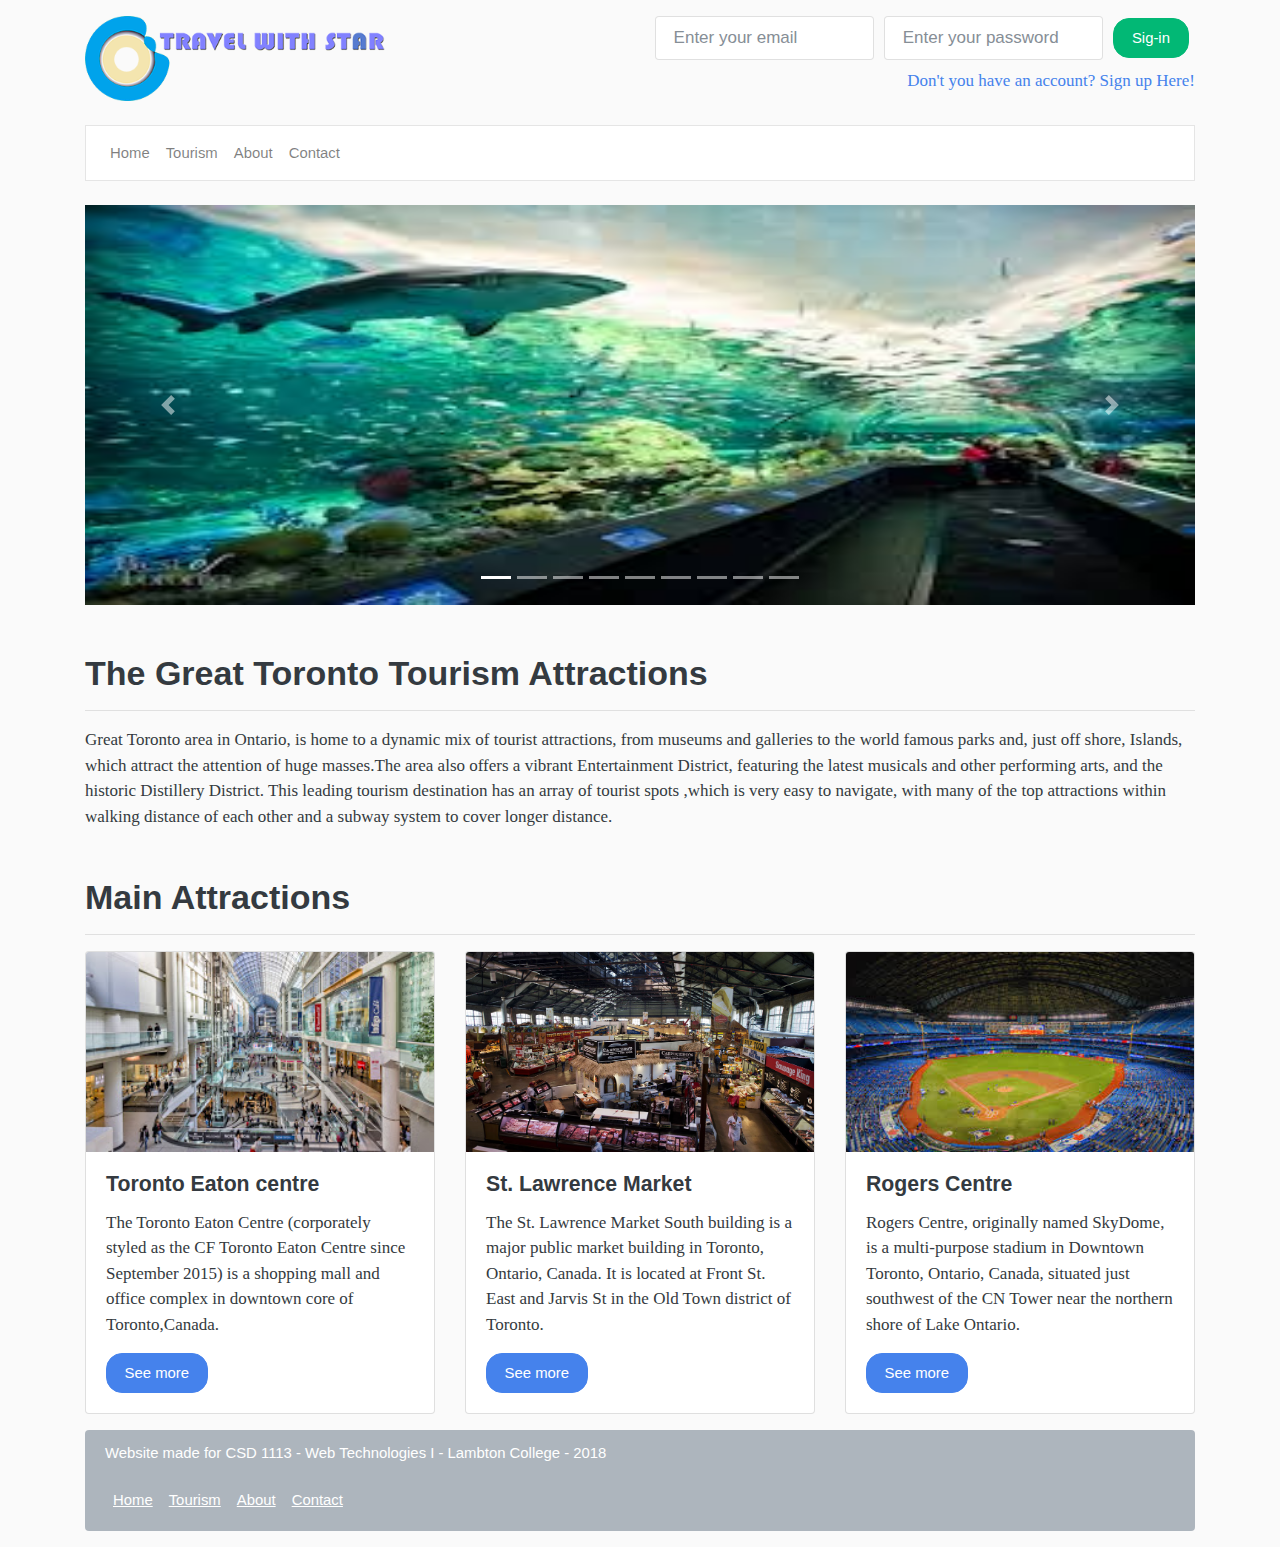
==== index.html @ c102ed36 "Update index.html" ====
<!DOCTYPE html>
<html lang="en">
<head>
  <meta charset="UTF-8">
  <meta name="viewport" content="width=device-width, initial-scale=1.0">
  <meta http-equiv="X-UA-Compatible" content="ie=edge">
  <title>Page title</title>

  <link rel="stylesheet" href="css/style-base.css">


</head>

<body>


  <div class="container">

    <header id="header" class="mt-3 mb-3"></header>
    <nav id="nav" class="navbar navbar-expand-lg navbar-light bg-light mb-4"></nav>

    <div id="carouselExampleIndicators" class="carousel slide mb-5" data-ride="carousel">
      <ol class="carousel-indicators">
        <li data-target="#carouselExampleIndicators" data-slide-to="0" class="active"></li>
        <li data-target="#carouselExampleIndicators" data-slide-to="1"></li>
        <li data-target="#carouselExampleIndicators" data-slide-to="2"></li>
        <li data-target="#carouselExampleIndicators" data-slide-to="3"></li>
        <li data-target="#carouselExampleIndicators" data-slide-to="4"></li>
        <li data-target="#carouselExampleIndicators" data-slide-to="5"></li>
        <li data-target="#carouselExampleIndicators" data-slide-to="6"></li>
        <li data-target="#carouselExampleIndicators" data-slide-to="7"></li>
        <li data-target="#carouselExampleIndicators" data-slide-to="8"></li>
      </ol>
      <div class="carousel-inner">
        <div class="carousel-item active">
          <img class="d-block w-100" src="img/index/aqua.png" alt="aqua" height="400" width="200">
        </div>
        <div class="carousel-item">
          <img class="d-block w-100" src="img/index/Zoo.png" alt="Zoo" height="400" width="200">
        </div>
        <div class="carousel-item">
          <img class="d-block w-100" src="img/index/House.png" alt="Zoo" height="400" width="200">
        </div>
        <div class="carousel-item">
          <img class="d-block w-100" src="img/index/original.jpg" alt="House" height="400" width="200">
        </div>
        <div class="carousel-item">
          <img class="d-block w-100" src="img/index/Gooderham.jpg" alt="House" height="400" width="200">
        </div>
        <div class="carousel-item">
          <img class="d-block w-100" src="img/index/casa_loma.jpg" alt="House" height="400" width="200">
        </div>
        <div class="carousel-item">
          <img class="d-block w-100" src="img/index/beauty_of_nature.jpg" alt="House" height="400" width="200">
        </div>
        <div class="carousel-item">
          <img class="d-block w-100" src="img/index/torontozoo.jpg" alt="House" height="400" width="200">
        </div>
        <div class="carousel-item">
          <img class="d-block w-100" src="img/index/bluff.jpg" alt="House" height="400" width="200">
        </div>

      </div>
      <a class="carousel-control-prev" href="#carouselExampleIndicators" role="button" data-slide="prev">
        <span class="carousel-control-prev-icon" aria-hidden="true"></span>
        <span class="sr-only">Previous</span>
      </a>
      <a class="carousel-control-next" href="#carouselExampleIndicators" role="button" data-slide="next">
        <span class="carousel-control-next-icon" aria-hidden="true"></span>
        <span class="sr-only">Next</span>
      </a>
    </div>


    <h2>The Great Toronto Tourism Attractions</h2>
    <hr>
    <p> Great Toronto area in Ontario, is home to a dynamic mix of tourist attractions, from museums and galleries to the world
      famous parks and, just off shore, Islands, which attract the attention of huge masses.The area also offers a vibrant
      Entertainment District, featuring the latest musicals and other performing arts, and the historic Distillery District.
      This leading tourism destination has an array of tourist spots ,which is very easy to navigate, with many of the top
      attractions within walking distance of each other and a subway system to cover longer distance.
    </p>

    <h2 class="mt-5">Main Attractions</h2>
    <hr>
    <div class="card-deck mb-3">
      <div class="card">
        <img class="card-img-top" src="img/eaton2.jpg", alt="Card image cap" height="200" width="600">
        <div class="card-body">
          <h5 class="card-title">Toronto Eaton centre</h5>
          <p class="card-text">The Toronto Eaton Centre (corporately styled as the CF Toronto Eaton Centre since September 2015) is a shopping mall and office complex in downtown core of Toronto,Canada.</p>

          <a href="details2.html?id=20" class="btn btn-primary">See more</a>

        </div>
      </div>
      <div class="card">
        <img class="card-img-top" src="img/index/st-lawrence-market.jpg" alt="Card image cap" height="200" width="600">
        <div class="card-body">
          <h5 class="card-title">St. Lawrence Market</h5>
          <p class="card-text">The St. Lawrence Market South building is a major public market building in Toronto, Ontario, Canada. It is located at Front St. East and Jarvis St in the Old Town district of Toronto. </p>
          <a href="details.html?id=15"  class="btn btn-primary">See more</a>

        </div>
      </div>
      <div class="card">
        <img class="card-img-top" src="img/index/rogers1.jpg" alt="Card image cap" height="200" width="600">
        <div class="card-body">
          <h5 class="card-title">Rogers Centre</h5>

          <p class="card-text">Rogers Centre, originally named SkyDome, is a multi-purpose stadium in Downtown Toronto, Ontario, Canada, situated
            just southwest of the CN Tower near the northern shore of Lake Ontario.</p>
          <a href="details1.html?id=13"  class="btn btn-primary">See more</a>

        </div>
      </div>
    </div>



    <script src="https://code.jquery.com/jquery-3.3.1.slim.min.js" integrity="sha384-q8i/X+965DzO0rT7abK41JStQIAqVgRVzpbzo5smXKp4YfRvH+8abtTE1Pi6jizo"
      crossorigin="anonymous"></script>
    <script src="https://cdnjs.cloudflare.com/ajax/libs/popper.js/1.14.3/umd/popper.min.js" integrity="sha384-ZMP7rVo3mIykV+2+9J3UJ46jBk0WLaUAdn689aCwoqbBJiSnjAK/l8WvCWPIPm49"
      crossorigin="anonymous"></script>
    <script src="https://stackpath.bootstrapcdn.com/bootstrap/4.1.3/js/bootstrap.min.js" integrity="sha384-ChfqqxuZUCnJSK3+MXmPNIyE6ZbWh2IMqE241rYiqJxyMiZ6OW/JmZQ5stwEULTy"
      crossorigin="anonymous"></script>

    <script>
      $('.carousel').carousel()
    </script>

    <footer class="alert alert-secondary">
      <p>Website made for CSD 1113 - Web Technologies I - Lambton College - 2018</p>
      <div id="nav" class="navbar-expand-lg ">

        <ul class="navbar-nav ">
          <li class="nav-item">
            <a class="nav-link" href="index.html">Home </a>

           
          </li>
          <li class="nav-item">
            <a class="nav-link" href="tourist.html">Tourism</a>
          </li>
          <li class="nav-item">
            <a class="nav-link" href="about.html">About</a>
          </li>
          <li class="nav-item">
            <a class="nav-link" href="contact">Contact</a>
          </li>
        </ul>

      </div>
    </footer>
  </div>


  <script src="js/base-script.js"></script>
  <script>
    fillHeader();
  </script>
</body>

</html>
---- css/style-base.css ----
*/@import url("https://fonts.googleapis.com/css?family=Raleway:400,700");
:root {
    --blue: #4582EC;
    --indigo: #6610f2;
    --purple: #6f42c1;
    --pink: #e83e8c;
    --red: #d9534f;
    --orange: #fd7e14;
    --yellow: #f0ad4e;
    --green: #02B875;
    --teal: #20c997;
    --cyan: #17a2b8;
    --white: #fff;
    --gray: #868e96;
    --gray-dark: #343a40;
    --primary: #4582EC;
    --secondary: #adb5bd;
    --success: #02B875;
    --info: #17a2b8;
    --warning: #f0ad4e;
    --danger: #d9534f;
    --light: #f8f9fa;
    --dark: #343a40;
    --breakpoint-xs: 0;
    --breakpoint-sm: 576px;
    --breakpoint-md: 768px;
    --breakpoint-lg: 992px;
    --breakpoint-xl: 1200px;
    --font-family-sans-serif: -apple-system, BlinkMacSystemFont, "Segoe UI", Roboto, "Helvetica Neue", Arial, sans-serif, "Apple Color Emoji", "Segoe UI Emoji", "Segoe UI Symbol";
    --font-family-monospace: SFMono-Regular, Menlo, Monaco, Consolas, "Liberation Mono", "Courier New", monospace
}

*,
*::before,
*::after {
    -webkit-box-sizing: border-box;
    box-sizing: border-box
}

html {
    font-family: sans-serif;
    line-height: 1.15;
    -webkit-text-size-adjust: 100%;
    -ms-text-size-adjust: 100%;
    -ms-overflow-style: scrollbar;
    -webkit-tap-highlight-color: transparent
}

@-ms-viewport {
    width: device-width
}

article,
aside,
figcaption,
figure,
footer,
header,
hgroup,
main,
nav,
section {
    display: block
}

body {
    margin: 0;
    font-family: -apple-system, BlinkMacSystemFont, "Segoe UI", Roboto, "Helvetica Neue", Arial, sans-serif, "Apple Color Emoji", "Segoe UI Emoji", "Segoe UI Symbol";
    font-size: 1.063rem;
    font-weight: 400;
    line-height: 1.5;
    color: #343a40;
    text-align: left;
    background-color: #fafafa;
}

[tabindex="-1"]:focus {
    outline: 0 !important
}

hr {
    -webkit-box-sizing: content-box;
    box-sizing: content-box;
    height: 0;
    overflow: visible
}

h1,
h2,
h3,
h4,
h5,
h6 {
    margin-top: 0;
    margin-bottom: 0.5rem
}

p {
    margin-top: 0;
    margin-bottom: 1rem
}

abbr[title],
abbr[data-original-title] {
    text-decoration: underline;
    -webkit-text-decoration: underline dotted;
    text-decoration: underline dotted;
    cursor: help;
    border-bottom: 0
}

address {
    margin-bottom: 1rem;
    font-style: normal;
    line-height: inherit
}

ol,
ul,
dl {
    margin-top: 0;
    margin-bottom: 1rem
}

ol ol,
ul ul,
ol ul,
ul ol {
    margin-bottom: 0
}

dt {
    font-weight: 700
}

dd {
    margin-bottom: .5rem;
    margin-left: 0
}

blockquote {
    margin: 0 0 1rem
}

dfn {
    font-style: italic
}

b,
strong {
    font-weight: bolder
}

small {
    font-size: 80%
}

sub,
sup {
    position: relative;
    font-size: 75%;
    line-height: 0;
    vertical-align: baseline
}

sub {
    bottom: -.25em
}

sup {
    top: -.5em
}

a {
    color: #4582EC;
    text-decoration: none;
    background-color: transparent;
    -webkit-text-decoration-skip: objects
}

a:hover {
    color: #1559cf;
    text-decoration: underline
}

a:not([href]):not([tabindex]) {
    color: inherit;
    text-decoration: none
}

a:not([href]):not([tabindex]):hover,
a:not([href]):not([tabindex]):focus {
    color: inherit;
    text-decoration: none
}

a:not([href]):not([tabindex]):focus {
    outline: 0
}

pre,
code,
kbd,
samp {
    font-family: SFMono-Regular, Menlo, Monaco, Consolas, "Liberation Mono", "Courier New", monospace;
    font-size: 1em
}

pre {
    margin-top: 0;
    margin-bottom: 1rem;
    overflow: auto;
    -ms-overflow-style: scrollbar
}

figure {
    margin: 0 0 1rem
}

img {
    vertical-align: middle;
    border-style: none
}

svg:not(:root) {
    overflow: hidden;
    vertical-align: middle
}

table {
    border-collapse: collapse
}

caption {
    padding-top: 0.75rem;
    padding-bottom: 0.75rem;
    color: #868e96;
    text-align: left;
    caption-side: bottom
}

th {
    text-align: inherit
}

label {
    display: inline-block;
    margin-bottom: 0.5rem
}

button {
    border-radius: 0
}

button:focus {
    outline: 1px dotted;
    outline: 5px auto -webkit-focus-ring-color
}

input,
button,
select,
optgroup,
textarea {
    margin: 0;
    font-family: inherit;
    font-size: inherit;
    line-height: inherit
}

button,
input {
    overflow: visible
}

button,
select {
    text-transform: none
}

button,
html [type="button"],
[type="reset"],
[type="submit"] {
    -webkit-appearance: button
}

button::-moz-focus-inner,
[type="button"]::-moz-focus-inner,
[type="reset"]::-moz-focus-inner,
[type="submit"]::-moz-focus-inner {
    padding: 0;
    border-style: none
}

input[type="radio"],
input[type="checkbox"] {
    -webkit-box-sizing: border-box;
    box-sizing: border-box;
    padding: 0
}

input[type="date"],
input[type="time"],
input[type="datetime-local"],
input[type="month"] {
    -webkit-appearance: listbox
}

textarea {
    overflow: auto;
    resize: vertical
}

fieldset {
    min-width: 0;
    padding: 0;
    margin: 0;
    border: 0
}

legend {
    display: block;
    width: 100%;
    max-width: 100%;
    padding: 0;
    margin-bottom: .5rem;
    font-size: 1.5rem;
    line-height: inherit;
    color: inherit;
    white-space: normal
}

progress {
    vertical-align: baseline
}

[type="number"]::-webkit-inner-spin-button,
[type="number"]::-webkit-outer-spin-button {
    height: auto
}

[type="search"] {
    outline-offset: -2px;
    -webkit-appearance: none
}

[type="search"]::-webkit-search-cancel-button,
[type="search"]::-webkit-search-decoration {
    -webkit-appearance: none
}

::-webkit-file-upload-button {
    font: inherit;
    -webkit-appearance: button
}

output {
    display: inline-block
}

summary {
    display: list-item;
    cursor: pointer
}

template {
    display: none
}

[hidden] {
    display: none !important
}

h1,
h2,
h3,
h4,
h5,
h6,
.h1,
.h2,
.h3,
.h4,
.h5,
.h6 {
    margin-bottom: 0.5rem;
    font-family: inherit;
    font-weight: 700;
    line-height: 1.2;
    color: inherit
}

h1,
.h1 {
    font-size: 2.6575rem
}

h2,
.h2 {
    font-size: 2.126rem
}

h3,
.h3 {
    font-size: 1.86025rem
}

h4,
.h4 {
    font-size: 1.5945rem
}

h5,
.h5 {
    font-size: 1.32875rem
}

h6,
.h6 {
    font-size: 1.063rem
}

.lead {
    font-size: 1.32875rem;
    font-weight: 300
}

.display-1 {
    font-size: 6rem;
    font-weight: 300;
    line-height: 1.2
}

.display-2 {
    font-size: 5.5rem;
    font-weight: 300;
    line-height: 1.2
}

.display-3 {
    font-size: 4.5rem;
    font-weight: 300;
    line-height: 1.2
}

.display-4 {
    font-size: 3.5rem;
    font-weight: 300;
    line-height: 1.2
}

hr {
    margin-top: 1rem;
    margin-bottom: 1rem;
    border: 0;
    border-top: 1px solid rgba(0, 0, 0, 0.1)
}

small,
.small {
    font-size: 80%;
    font-weight: 400
}

mark,
.mark {
    padding: 0.2em;
    background-color: #fcf8e3
}

.list-unstyled {
    padding-left: 0;
    list-style: none
}

.list-inline {
    padding-left: 0;
    list-style: none
}

.list-inline-item {
    display: inline-block
}

.list-inline-item:not(:last-child) {
    margin-right: 0.5rem
}

.initialism {
    font-size: 90%;
    text-transform: uppercase
}

.blockquote {
    margin-bottom: 1rem;
    font-size: 1.32875rem
}

.blockquote-footer {
    display: block;
    font-size: 80%;
    color: #868e96
}

.blockquote-footer::before {
    content: "\2014 \00A0"
}

.img-fluid {
    max-width: 100%;
    height: auto
}

.img-thumbnail {
    padding: 0.25rem;
    background-color: #fff;
    border: 1px solid #ddd;
    border-radius: 0.25rem;
    max-width: 100%;
    height: auto
}

.figure {
    display: inline-block
}

.figure-img {
    margin-bottom: 0.5rem;
    line-height: 1
}

.figure-caption {
    font-size: 90%;
    color: #868e96
}

code {
    font-size: 87.5%;
    color: #e83e8c;
    word-break: break-word
}

a>code {
    color: inherit
}

kbd {
    padding: 0.2rem 0.4rem;
    font-size: 87.5%;
    color: #fff;
    background-color: #212529;
    border-radius: 0.2rem
}

kbd kbd {
    padding: 0;
    font-size: 100%;
    font-weight: 700
}

pre {
    display: block;
    font-size: 87.5%;
    color: #212529
}

pre code {
    font-size: inherit;
    color: inherit;
    word-break: normal
}

.pre-scrollable {
    max-height: 340px;
    overflow-y: scroll
}

.container {
    width: 100%;
    padding-right: 15px;
    padding-left: 15px;
    margin-right: auto;
    margin-left: auto
}

@media (min-width: 576px) {
    .container {
        max-width: 540px
    }
}

@media (min-width: 768px) {
    .container {
        max-width: 720px
    }
}

@media (min-width: 992px) {
    .container {
        max-width: 960px
    }
}

@media (min-width: 1200px) {
    .container {
        max-width: 1140px
    }
}

.container-fluid {
    width: 100%;
    padding-right: 15px;
    padding-left: 15px;
    margin-right: auto;
    margin-left: auto
}

.row {
    display: -webkit-box;
    display: -ms-flexbox;
    display: flex;
    -ms-flex-wrap: wrap;
    flex-wrap: wrap;
    margin-right: -15px;
    margin-left: -15px
}

.no-gutters {
    margin-right: 0;
    margin-left: 0
}

.no-gutters>.col,
.no-gutters>[class*="col-"] {
    padding-right: 0;
    padding-left: 0
}

.col-1,
.col-2,
.col-3,
.col-4,
.col-5,
.col-6,
.col-7,
.col-8,
.col-9,
.col-10,
.col-11,
.col-12,
.col,
.col-auto,
.col-sm-1,
.col-sm-2,
.col-sm-3,
.col-sm-4,
.col-sm-5,
.col-sm-6,
.col-sm-7,
.col-sm-8,
.col-sm-9,
.col-sm-10,
.col-sm-11,
.col-sm-12,
.col-sm,
.col-sm-auto,
.col-md-1,
.col-md-2,
.col-md-3,
.col-md-4,
.col-md-5,
.col-md-6,
.col-md-7,
.col-md-8,
.col-md-9,
.col-md-10,
.col-md-11,
.col-md-12,
.col-md,
.col-md-auto,
.col-lg-1,
.col-lg-2,
.col-lg-3,
.col-lg-4,
.col-lg-5,
.col-lg-6,
.col-lg-7,
.col-lg-8,
.col-lg-9,
.col-lg-10,
.col-lg-11,
.col-lg-12,
.col-lg,
.col-lg-auto,
.col-xl-1,
.col-xl-2,
.col-xl-3,
.col-xl-4,
.col-xl-5,
.col-xl-6,
.col-xl-7,
.col-xl-8,
.col-xl-9,
.col-xl-10,
.col-xl-11,
.col-xl-12,
.col-xl,
.col-xl-auto {
    position: relative;
    width: 100%;
    min-height: 1px;
    padding-right: 15px;
    padding-left: 15px
}

.col {
    -ms-flex-preferred-size: 0;
    flex-basis: 0;
    -webkit-box-flex: 1;
    -ms-flex-positive: 1;
    flex-grow: 1;
    max-width: 100%
}

.col-auto {
    -webkit-box-flex: 0;
    -ms-flex: 0 0 auto;
    flex: 0 0 auto;
    width: auto;
    max-width: none
}

.col-1 {
    -webkit-box-flex: 0;
    -ms-flex: 0 0 8.3333333333%;
    flex: 0 0 8.3333333333%;
    max-width: 8.3333333333%
}

.col-2 {
    -webkit-box-flex: 0;
    -ms-flex: 0 0 16.6666666667%;
    flex: 0 0 16.6666666667%;
    max-width: 16.6666666667%
}

.col-3 {
    -webkit-box-flex: 0;
    -ms-flex: 0 0 25%;
    flex: 0 0 25%;
    max-width: 25%
}

.col-4 {
    -webkit-box-flex: 0;
    -ms-flex: 0 0 33.3333333333%;
    flex: 0 0 33.3333333333%;
    max-width: 33.3333333333%
}

.col-5 {
    -webkit-box-flex: 0;
    -ms-flex: 0 0 41.6666666667%;
    flex: 0 0 41.6666666667%;
    max-width: 41.6666666667%
}

.col-6 {
    -webkit-box-flex: 0;
    -ms-flex: 0 0 50%;
    flex: 0 0 50%;
    max-width: 50%
}

.col-7 {
    -webkit-box-flex: 0;
    -ms-flex: 0 0 58.3333333333%;
    flex: 0 0 58.3333333333%;
    max-width: 58.3333333333%
}

.col-8 {
    -webkit-box-flex: 0;
    -ms-flex: 0 0 66.6666666667%;
    flex: 0 0 66.6666666667%;
    max-width: 66.6666666667%
}

.col-9 {
    -webkit-box-flex: 0;
    -ms-flex: 0 0 75%;
    flex: 0 0 75%;
    max-width: 75%
}

.col-10 {
    -webkit-box-flex: 0;
    -ms-flex: 0 0 83.3333333333%;
    flex: 0 0 83.3333333333%;
    max-width: 83.3333333333%
}

.col-11 {
    -webkit-box-flex: 0;
    -ms-flex: 0 0 91.6666666667%;
    flex: 0 0 91.6666666667%;
    max-width: 91.6666666667%
}

.col-12 {
    -webkit-box-flex: 0;
    -ms-flex: 0 0 100%;
    flex: 0 0 100%;
    max-width: 100%
}

.order-first {
    -webkit-box-ordinal-group: 0;
    -ms-flex-order: -1;
    order: -1
}

.order-last {
    -webkit-box-ordinal-group: 14;
    -ms-flex-order: 13;
    order: 13
}

.order-0 {
    -webkit-box-ordinal-group: 1;
    -ms-flex-order: 0;
    order: 0
}

.order-1 {
    -webkit-box-ordinal-group: 2;
    -ms-flex-order: 1;
    order: 1
}

.order-2 {
    -webkit-box-ordinal-group: 3;
    -ms-flex-order: 2;
    order: 2
}

.order-3 {
    -webkit-box-ordinal-group: 4;
    -ms-flex-order: 3;
    order: 3
}

.order-4 {
    -webkit-box-ordinal-group: 5;
    -ms-flex-order: 4;
    order: 4
}

.order-5 {
    -webkit-box-ordinal-group: 6;
    -ms-flex-order: 5;
    order: 5
}

.order-6 {
    -webkit-box-ordinal-group: 7;
    -ms-flex-order: 6;
    order: 6
}

.order-7 {
    -webkit-box-ordinal-group: 8;
    -ms-flex-order: 7;
    order: 7
}

.order-8 {
    -webkit-box-ordinal-group: 9;
    -ms-flex-order: 8;
    order: 8
}

.order-9 {
    -webkit-box-ordinal-group: 10;
    -ms-flex-order: 9;
    order: 9
}

.order-10 {
    -webkit-box-ordinal-group: 11;
    -ms-flex-order: 10;
    order: 10
}

.order-11 {
    -webkit-box-ordinal-group: 12;
    -ms-flex-order: 11;
    order: 11
}

.order-12 {
    -webkit-box-ordinal-group: 13;
    -ms-flex-order: 12;
    order: 12
}

.offset-1 {
    margin-left: 8.3333333333%
}

.offset-2 {
    margin-left: 16.6666666667%
}

.offset-3 {
    margin-left: 25%
}

.offset-4 {
    margin-left: 33.3333333333%
}

.offset-5 {
    margin-left: 41.6666666667%
}

.offset-6 {
    margin-left: 50%
}

.offset-7 {
    margin-left: 58.3333333333%
}

.offset-8 {
    margin-left: 66.6666666667%
}

.offset-9 {
    margin-left: 75%
}

.offset-10 {
    margin-left: 83.3333333333%
}

.offset-11 {
    margin-left: 91.6666666667%
}

@media (min-width: 576px) {
    .col-sm {
        -ms-flex-preferred-size: 0;
        flex-basis: 0;
        -webkit-box-flex: 1;
        -ms-flex-positive: 1;
        flex-grow: 1;
        max-width: 100%
    }
    .col-sm-auto {
        -webkit-box-flex: 0;
        -ms-flex: 0 0 auto;
        flex: 0 0 auto;
        width: auto;
        max-width: none
    }
    .col-sm-1 {
        -webkit-box-flex: 0;
        -ms-flex: 0 0 8.3333333333%;
        flex: 0 0 8.3333333333%;
        max-width: 8.3333333333%
    }
    .col-sm-2 {
        -webkit-box-flex: 0;
        -ms-flex: 0 0 16.6666666667%;
        flex: 0 0 16.6666666667%;
        max-width: 16.6666666667%
    }
    .col-sm-3 {
        -webkit-box-flex: 0;
        -ms-flex: 0 0 25%;
        flex: 0 0 25%;
        max-width: 25%
    }
    .col-sm-4 {
        -webkit-box-flex: 0;
        -ms-flex: 0 0 33.3333333333%;
        flex: 0 0 33.3333333333%;
        max-width: 33.3333333333%
    }
    .col-sm-5 {
        -webkit-box-flex: 0;
        -ms-flex: 0 0 41.6666666667%;
        flex: 0 0 41.6666666667%;
        max-width: 41.6666666667%
    }
    .col-sm-6 {
        -webkit-box-flex: 0;
        -ms-flex: 0 0 50%;
        flex: 0 0 50%;
        max-width: 50%
    }
    .col-sm-7 {
        -webkit-box-flex: 0;
        -ms-flex: 0 0 58.3333333333%;
        flex: 0 0 58.3333333333%;
        max-width: 58.3333333333%
    }
    .col-sm-8 {
        -webkit-box-flex: 0;
        -ms-flex: 0 0 66.6666666667%;
        flex: 0 0 66.6666666667%;
        max-width: 66.6666666667%
    }
    .col-sm-9 {
        -webkit-box-flex: 0;
        -ms-flex: 0 0 75%;
        flex: 0 0 75%;
        max-width: 75%
    }
    .col-sm-10 {
        -webkit-box-flex: 0;
        -ms-flex: 0 0 83.3333333333%;
        flex: 0 0 83.3333333333%;
        max-width: 83.3333333333%
    }
    .col-sm-11 {
        -webkit-box-flex: 0;
        -ms-flex: 0 0 91.6666666667%;
        flex: 0 0 91.6666666667%;
        max-width: 91.6666666667%
    }
    .col-sm-12 {
        -webkit-box-flex: 0;
        -ms-flex: 0 0 100%;
        flex: 0 0 100%;
        max-width: 100%
    }
    .order-sm-first {
        -webkit-box-ordinal-group: 0;
        -ms-flex-order: -1;
        order: -1
    }
    .order-sm-last {
        -webkit-box-ordinal-group: 14;
        -ms-flex-order: 13;
        order: 13
    }
    .order-sm-0 {
        -webkit-box-ordinal-group: 1;
        -ms-flex-order: 0;
        order: 0
    }
    .order-sm-1 {
        -webkit-box-ordinal-group: 2;
        -ms-flex-order: 1;
        order: 1
    }
    .order-sm-2 {
        -webkit-box-ordinal-group: 3;
        -ms-flex-order: 2;
        order: 2
    }
    .order-sm-3 {
        -webkit-box-ordinal-group: 4;
        -ms-flex-order: 3;
        order: 3
    }
    .order-sm-4 {
        -webkit-box-ordinal-group: 5;
        -ms-flex-order: 4;
        order: 4
    }
    .order-sm-5 {
        -webkit-box-ordinal-group: 6;
        -ms-flex-order: 5;
        order: 5
    }
    .order-sm-6 {
        -webkit-box-ordinal-group: 7;
        -ms-flex-order: 6;
        order: 6
    }
    .order-sm-7 {
        -webkit-box-ordinal-group: 8;
        -ms-flex-order: 7;
        order: 7
    }
    .order-sm-8 {
        -webkit-box-ordinal-group: 9;
        -ms-flex-order: 8;
        order: 8
    }
    .order-sm-9 {
        -webkit-box-ordinal-group: 10;
        -ms-flex-order: 9;
        order: 9
    }
    .order-sm-10 {
        -webkit-box-ordinal-group: 11;
        -ms-flex-order: 10;
        order: 10
    }
    .order-sm-11 {
        -webkit-box-ordinal-group: 12;
        -ms-flex-order: 11;
        order: 11
    }
    .order-sm-12 {
        -webkit-box-ordinal-group: 13;
        -ms-flex-order: 12;
        order: 12
    }
    .offset-sm-0 {
        margin-left: 0
    }
    .offset-sm-1 {
        margin-left: 8.3333333333%
    }
    .offset-sm-2 {
        margin-left: 16.6666666667%
    }
    .offset-sm-3 {
        margin-left: 25%
    }
    .offset-sm-4 {
        margin-left: 33.3333333333%
    }
    .offset-sm-5 {
        margin-left: 41.6666666667%
    }
    .offset-sm-6 {
        margin-left: 50%
    }
    .offset-sm-7 {
        margin-left: 58.3333333333%
    }
    .offset-sm-8 {
        margin-left: 66.6666666667%
    }
    .offset-sm-9 {
        margin-left: 75%
    }
    .offset-sm-10 {
        margin-left: 83.3333333333%
    }
    .offset-sm-11 {
        margin-left: 91.6666666667%
    }
}

@media (min-width: 768px) {
    .col-md {
        -ms-flex-preferred-size: 0;
        flex-basis: 0;
        -webkit-box-flex: 1;
        -ms-flex-positive: 1;
        flex-grow: 1;
        max-width: 100%
    }
    .col-md-auto {
        -webkit-box-flex: 0;
        -ms-flex: 0 0 auto;
        flex: 0 0 auto;
        width: auto;
        max-width: none
    }
    .col-md-1 {
        -webkit-box-flex: 0;
        -ms-flex: 0 0 8.3333333333%;
        flex: 0 0 8.3333333333%;
        max-width: 8.3333333333%
    }
    .col-md-2 {
        -webkit-box-flex: 0;
        -ms-flex: 0 0 16.6666666667%;
        flex: 0 0 16.6666666667%;
        max-width: 16.6666666667%
    }
    .col-md-3 {
        -webkit-box-flex: 0;
        -ms-flex: 0 0 25%;
        flex: 0 0 25%;
        max-width: 25%
    }
    .col-md-4 {
        -webkit-box-flex: 0;
        -ms-flex: 0 0 33.3333333333%;
        flex: 0 0 33.3333333333%;
        max-width: 33.3333333333%
    }
    .col-md-5 {
        -webkit-box-flex: 0;
        -ms-flex: 0 0 41.6666666667%;
        flex: 0 0 41.6666666667%;
        max-width: 41.6666666667%
    }
    .col-md-6 {
        -webkit-box-flex: 0;
        -ms-flex: 0 0 50%;
        flex: 0 0 50%;
        max-width: 50%
    }
    .col-md-7 {
        -webkit-box-flex: 0;
        -ms-flex: 0 0 58.3333333333%;
        flex: 0 0 58.3333333333%;
        max-width: 58.3333333333%
    }
    .col-md-8 {
        -webkit-box-flex: 0;
        -ms-flex: 0 0 66.6666666667%;
        flex: 0 0 66.6666666667%;
        max-width: 66.6666666667%
    }
    .col-md-9 {
        -webkit-box-flex: 0;
        -ms-flex: 0 0 75%;
        flex: 0 0 75%;
        max-width: 75%
    }
    .col-md-10 {
        -webkit-box-flex: 0;
        -ms-flex: 0 0 83.3333333333%;
        flex: 0 0 83.3333333333%;
        max-width: 83.3333333333%
    }
    .col-md-11 {
        -webkit-box-flex: 0;
        -ms-flex: 0 0 91.6666666667%;
        flex: 0 0 91.6666666667%;
        max-width: 91.6666666667%
    }
    .col-md-12 {
        -webkit-box-flex: 0;
        -ms-flex: 0 0 100%;
        flex: 0 0 100%;
        max-width: 100%
    }
    .order-md-first {
        -webkit-box-ordinal-group: 0;
        -ms-flex-order: -1;
        order: -1
    }
    .order-md-last {
        -webkit-box-ordinal-group: 14;
        -ms-flex-order: 13;
        order: 13
    }
    .order-md-0 {
        -webkit-box-ordinal-group: 1;
        -ms-flex-order: 0;
        order: 0
    }
    .order-md-1 {
        -webkit-box-ordinal-group: 2;
        -ms-flex-order: 1;
        order: 1
    }
    .order-md-2 {
        -webkit-box-ordinal-group: 3;
        -ms-flex-order: 2;
        order: 2
    }
    .order-md-3 {
        -webkit-box-ordinal-group: 4;
        -ms-flex-order: 3;
        order: 3
    }
    .order-md-4 {
        -webkit-box-ordinal-group: 5;
        -ms-flex-order: 4;
        order: 4
    }
    .order-md-5 {
        -webkit-box-ordinal-group: 6;
        -ms-flex-order: 5;
        order: 5
    }
    .order-md-6 {
        -webkit-box-ordinal-group: 7;
        -ms-flex-order: 6;
        order: 6
    }
    .order-md-7 {
        -webkit-box-ordinal-group: 8;
        -ms-flex-order: 7;
        order: 7
    }
    .order-md-8 {
        -webkit-box-ordinal-group: 9;
        -ms-flex-order: 8;
        order: 8
    }
    .order-md-9 {
        -webkit-box-ordinal-group: 10;
        -ms-flex-order: 9;
        order: 9
    }
    .order-md-10 {
        -webkit-box-ordinal-group: 11;
        -ms-flex-order: 10;
        order: 10
    }
    .order-md-11 {
        -webkit-box-ordinal-group: 12;
        -ms-flex-order: 11;
        order: 11
    }
    .order-md-12 {
        -webkit-box-ordinal-group: 13;
        -ms-flex-order: 12;
        order: 12
    }
    .offset-md-0 {
        margin-left: 0
    }
    .offset-md-1 {
        margin-left: 8.3333333333%
    }
    .offset-md-2 {
        margin-left: 16.6666666667%
    }
    .offset-md-3 {
        margin-left: 25%
    }
    .offset-md-4 {
        margin-left: 33.3333333333%
    }
    .offset-md-5 {
        margin-left: 41.6666666667%
    }
    .offset-md-6 {
        margin-left: 50%
    }
    .offset-md-7 {
        margin-left: 58.3333333333%
    }
    .offset-md-8 {
        margin-left: 66.6666666667%
    }
    .offset-md-9 {
        margin-left: 75%
    }
    .offset-md-10 {
        margin-left: 83.3333333333%
    }
    .offset-md-11 {
        margin-left: 91.6666666667%
    }
}

@media (min-width: 992px) {
    .col-lg {
        -ms-flex-preferred-size: 0;
        flex-basis: 0;
        -webkit-box-flex: 1;
        -ms-flex-positive: 1;
        flex-grow: 1;
        max-width: 100%
    }
    .col-lg-auto {
        -webkit-box-flex: 0;
        -ms-flex: 0 0 auto;
        flex: 0 0 auto;
        width: auto;
        max-width: none
    }
    .col-lg-1 {
        -webkit-box-flex: 0;
        -ms-flex: 0 0 8.3333333333%;
        flex: 0 0 8.3333333333%;
        max-width: 8.3333333333%
    }
    .col-lg-2 {
        -webkit-box-flex: 0;
        -ms-flex: 0 0 16.6666666667%;
        flex: 0 0 16.6666666667%;
        max-width: 16.6666666667%
    }
    .col-lg-3 {
        -webkit-box-flex: 0;
        -ms-flex: 0 0 25%;
        flex: 0 0 25%;
        max-width: 25%
    }
    .col-lg-4 {
        -webkit-box-flex: 0;
        -ms-flex: 0 0 33.3333333333%;
        flex: 0 0 33.3333333333%;
        max-width: 33.3333333333%
    }
    .col-lg-5 {
        -webkit-box-flex: 0;
        -ms-flex: 0 0 41.6666666667%;
        flex: 0 0 41.6666666667%;
        max-width: 41.6666666667%
    }
    .col-lg-6 {
        -webkit-box-flex: 0;
        -ms-flex: 0 0 50%;
        flex: 0 0 50%;
        max-width: 50%
    }
    .col-lg-7 {
        -webkit-box-flex: 0;
        -ms-flex: 0 0 58.3333333333%;
        flex: 0 0 58.3333333333%;
        max-width: 58.3333333333%
    }
    .col-lg-8 {
        -webkit-box-flex: 0;
        -ms-flex: 0 0 66.6666666667%;
        flex: 0 0 66.6666666667%;
        max-width: 66.6666666667%
    }
    .col-lg-9 {
        -webkit-box-flex: 0;
        -ms-flex: 0 0 75%;
        flex: 0 0 75%;
        max-width: 75%
    }
    .col-lg-10 {
        -webkit-box-flex: 0;
        -ms-flex: 0 0 83.3333333333%;
        flex: 0 0 83.3333333333%;
        max-width: 83.3333333333%
    }
    .col-lg-11 {
        -webkit-box-flex: 0;
        -ms-flex: 0 0 91.6666666667%;
        flex: 0 0 91.6666666667%;
        max-width: 91.6666666667%
    }
    .col-lg-12 {
        -webkit-box-flex: 0;
        -ms-flex: 0 0 100%;
        flex: 0 0 100%;
        max-width: 100%
    }
    .order-lg-first {
        -webkit-box-ordinal-group: 0;
        -ms-flex-order: -1;
        order: -1
    }
    .order-lg-last {
        -webkit-box-ordinal-group: 14;
        -ms-flex-order: 13;
        order: 13
    }
    .order-lg-0 {
        -webkit-box-ordinal-group: 1;
        -ms-flex-order: 0;
        order: 0
    }
    .order-lg-1 {
        -webkit-box-ordinal-group: 2;
        -ms-flex-order: 1;
        order: 1
    }
    .order-lg-2 {
        -webkit-box-ordinal-group: 3;
        -ms-flex-order: 2;
        order: 2
    }
    .order-lg-3 {
        -webkit-box-ordinal-group: 4;
        -ms-flex-order: 3;
        order: 3
    }
    .order-lg-4 {
        -webkit-box-ordinal-group: 5;
        -ms-flex-order: 4;
        order: 4
    }
    .order-lg-5 {
        -webkit-box-ordinal-group: 6;
        -ms-flex-order: 5;
        order: 5
    }
    .order-lg-6 {
        -webkit-box-ordinal-group: 7;
        -ms-flex-order: 6;
        order: 6
    }
    .order-lg-7 {
        -webkit-box-ordinal-group: 8;
        -ms-flex-order: 7;
        order: 7
    }
    .order-lg-8 {
        -webkit-box-ordinal-group: 9;
        -ms-flex-order: 8;
        order: 8
    }
    .order-lg-9 {
        -webkit-box-ordinal-group: 10;
        -ms-flex-order: 9;
        order: 9
    }
    .order-lg-10 {
        -webkit-box-ordinal-group: 11;
        -ms-flex-order: 10;
        order: 10
    }
    .order-lg-11 {
        -webkit-box-ordinal-group: 12;
        -ms-flex-order: 11;
        order: 11
    }
    .order-lg-12 {
        -webkit-box-ordinal-group: 13;
        -ms-flex-order: 12;
        order: 12
    }
    .offset-lg-0 {
        margin-left: 0
    }
    .offset-lg-1 {
        margin-left: 8.3333333333%
    }
    .offset-lg-2 {
        margin-left: 16.6666666667%
    }
    .offset-lg-3 {
        margin-left: 25%
    }
    .offset-lg-4 {
        margin-left: 33.3333333333%
    }
    .offset-lg-5 {
        margin-left: 41.6666666667%
    }
    .offset-lg-6 {
        margin-left: 50%
    }
    .offset-lg-7 {
        margin-left: 58.3333333333%
    }
    .offset-lg-8 {
        margin-left: 66.6666666667%
    }
    .offset-lg-9 {
        margin-left: 75%
    }
    .offset-lg-10 {
        margin-left: 83.3333333333%
    }
    .offset-lg-11 {
        margin-left: 91.6666666667%
    }
}

@media (min-width: 1200px) {
    .col-xl {
        -ms-flex-preferred-size: 0;
        flex-basis: 0;
        -webkit-box-flex: 1;
        -ms-flex-positive: 1;
        flex-grow: 1;
        max-width: 100%
    }
    .col-xl-auto {
        -webkit-box-flex: 0;
        -ms-flex: 0 0 auto;
        flex: 0 0 auto;
        width: auto;
        max-width: none
    }
    .col-xl-1 {
        -webkit-box-flex: 0;
        -ms-flex: 0 0 8.3333333333%;
        flex: 0 0 8.3333333333%;
        max-width: 8.3333333333%
    }
    .col-xl-2 {
        -webkit-box-flex: 0;
        -ms-flex: 0 0 16.6666666667%;
        flex: 0 0 16.6666666667%;
        max-width: 16.6666666667%
    }
    .col-xl-3 {
        -webkit-box-flex: 0;
        -ms-flex: 0 0 25%;
        flex: 0 0 25%;
        max-width: 25%
    }
    .col-xl-4 {
        -webkit-box-flex: 0;
        -ms-flex: 0 0 33.3333333333%;
        flex: 0 0 33.3333333333%;
        max-width: 33.3333333333%
    }
    .col-xl-5 {
        -webkit-box-flex: 0;
        -ms-flex: 0 0 41.6666666667%;
        flex: 0 0 41.6666666667%;
        max-width: 41.6666666667%
    }
    .col-xl-6 {
        -webkit-box-flex: 0;
        -ms-flex: 0 0 50%;
        flex: 0 0 50%;
        max-width: 50%
    }
    .col-xl-7 {
        -webkit-box-flex: 0;
        -ms-flex: 0 0 58.3333333333%;
        flex: 0 0 58.3333333333%;
        max-width: 58.3333333333%
    }
    .col-xl-8 {
        -webkit-box-flex: 0;
        -ms-flex: 0 0 66.6666666667%;
        flex: 0 0 66.6666666667%;
        max-width: 66.6666666667%
    }
    .col-xl-9 {
        -webkit-box-flex: 0;
        -ms-flex: 0 0 75%;
        flex: 0 0 75%;
        max-width: 75%
    }
    .col-xl-10 {
        -webkit-box-flex: 0;
        -ms-flex: 0 0 83.3333333333%;
        flex: 0 0 83.3333333333%;
        max-width: 83.3333333333%
    }
    .col-xl-11 {
        -webkit-box-flex: 0;
        -ms-flex: 0 0 91.6666666667%;
        flex: 0 0 91.6666666667%;
        max-width: 91.6666666667%
    }
    .col-xl-12 {
        -webkit-box-flex: 0;
        -ms-flex: 0 0 100%;
        flex: 0 0 100%;
        max-width: 100%
    }
    .order-xl-first {
        -webkit-box-ordinal-group: 0;
        -ms-flex-order: -1;
        order: -1
    }
    .order-xl-last {
        -webkit-box-ordinal-group: 14;
        -ms-flex-order: 13;
        order: 13
    }
    .order-xl-0 {
        -webkit-box-ordinal-group: 1;
        -ms-flex-order: 0;
        order: 0
    }
    .order-xl-1 {
        -webkit-box-ordinal-group: 2;
        -ms-flex-order: 1;
        order: 1
    }
    .order-xl-2 {
        -webkit-box-ordinal-group: 3;
        -ms-flex-order: 2;
        order: 2
    }
    .order-xl-3 {
        -webkit-box-ordinal-group: 4;
        -ms-flex-order: 3;
        order: 3
    }
    .order-xl-4 {
        -webkit-box-ordinal-group: 5;
        -ms-flex-order: 4;
        order: 4
    }
    .order-xl-5 {
        -webkit-box-ordinal-group: 6;
        -ms-flex-order: 5;
        order: 5
    }
    .order-xl-6 {
        -webkit-box-ordinal-group: 7;
        -ms-flex-order: 6;
        order: 6
    }
    .order-xl-7 {
        -webkit-box-ordinal-group: 8;
        -ms-flex-order: 7;
        order: 7
    }
    .order-xl-8 {
        -webkit-box-ordinal-group: 9;
        -ms-flex-order: 8;
        order: 8
    }
    .order-xl-9 {
        -webkit-box-ordinal-group: 10;
        -ms-flex-order: 9;
        order: 9
    }
    .order-xl-10 {
        -webkit-box-ordinal-group: 11;
        -ms-flex-order: 10;
        order: 10
    }
    .order-xl-11 {
        -webkit-box-ordinal-group: 12;
        -ms-flex-order: 11;
        order: 11
    }
    .order-xl-12 {
        -webkit-box-ordinal-group: 13;
        -ms-flex-order: 12;
        order: 12
    }
    .offset-xl-0 {
        margin-left: 0
    }
    .offset-xl-1 {
        margin-left: 8.3333333333%
    }
    .offset-xl-2 {
        margin-left: 16.6666666667%
    }
    .offset-xl-3 {
        margin-left: 25%
    }
    .offset-xl-4 {
        margin-left: 33.3333333333%
    }
    .offset-xl-5 {
        margin-left: 41.6666666667%
    }
    .offset-xl-6 {
        margin-left: 50%
    }
    .offset-xl-7 {
        margin-left: 58.3333333333%
    }
    .offset-xl-8 {
        margin-left: 66.6666666667%
    }
    .offset-xl-9 {
        margin-left: 75%
    }
    .offset-xl-10 {
        margin-left: 83.3333333333%
    }
    .offset-xl-11 {
        margin-left: 91.6666666667%
    }
}

.table {
    width: 100%;
    max-width: 100%;
    margin-bottom: 1rem;
    background-color: transparent
}

.table th,
.table td {
    padding: 0.75rem;
    vertical-align: top;
    border-top: 1px solid rgba(0, 0, 0, 0.1)
}

.table thead th {
    vertical-align: bottom;
    border-bottom: 2px solid rgba(0, 0, 0, 0.1)
}

.table tbody+tbody {
    border-top: 2px solid rgba(0, 0, 0, 0.1)
}

.table .table {
    background-color: #fff
}

.table-sm th,
.table-sm td {
    padding: 0.3rem
}

.table-bordered {
    border: 1px solid rgba(0, 0, 0, 0.1)
}

.table-bordered th,
.table-bordered td {
    border: 1px solid rgba(0, 0, 0, 0.1)
}

.table-bordered thead th,
.table-bordered thead td {
    border-bottom-width: 2px
}

.table-borderless th,
.table-borderless td,
.table-borderless thead th,
.table-borderless tbody+tbody {
    border: 0
}

.table-striped tbody tr:nth-of-type(odd) {
    background-color: rgba(0, 0, 0, 0.05)
}

.table-hover tbody tr:hover {
    background-color: rgba(0, 0, 0, 0.075)
}

.table-primary,
.table-primary>th,
.table-primary>td {
    background-color: #cbdcfa
}

.table-hover .table-primary:hover {
    background-color: #b4ccf8
}

.table-hover .table-primary:hover>td,
.table-hover .table-primary:hover>th {
    background-color: #b4ccf8
}

.table-secondary,
.table-secondary>th,
.table-secondary>td {
    background-color: #e8eaed
}

.table-hover .table-secondary:hover {
    background-color: #dadde2
}

.table-hover .table-secondary:hover>td,
.table-hover .table-secondary:hover>th {
    background-color: #dadde2
}

.table-success,
.table-success>th,
.table-success>td {
    background-color: #b8ebd8
}

.table-hover .table-success:hover {
    background-color: #a4e5cd
}

.table-hover .table-success:hover>td,
.table-hover .table-success:hover>th {
    background-color: #a4e5cd
}

.table-info,
.table-info>th,
.table-info>td {
    background-color: #bee5eb
}

.table-hover .table-info:hover {
    background-color: #abdde5
}

.table-hover .table-info:hover>td,
.table-hover .table-info:hover>th {
    background-color: #abdde5
}

.table-warning,
.table-warning>th,
.table-warning>td {
    background-color: #fbe8cd
}

.table-hover .table-warning:hover {
    background-color: #f9ddb5
}

.table-hover .table-warning:hover>td,
.table-hover .table-warning:hover>th {
    background-color: #f9ddb5
}

.table-danger,
.table-danger>th,
.table-danger>td {
    background-color: #f4cfce
}

.table-hover .table-danger:hover {
    background-color: #efbbb9
}

.table-hover .table-danger:hover>td,
.table-hover .table-danger:hover>th {
    background-color: #efbbb9
}

.table-light,
.table-light>th,
.table-light>td {
    background-color: #fdfdfe
}

.table-hover .table-light:hover {
    background-color: #ececf6
}

.table-hover .table-light:hover>td,
.table-hover .table-light:hover>th {
    background-color: #ececf6
}

.table-dark,
.table-dark>th,
.table-dark>td {
    background-color: #c6c8ca
}

.table-hover .table-dark:hover {
    background-color: #b9bbbe
}

.table-hover .table-dark:hover>td,
.table-hover .table-dark:hover>th {
    background-color: #b9bbbe
}

.table-active,
.table-active>th,
.table-active>td {
    background-color: rgba(0, 0, 0, 0.075)
}

.table-hover .table-active:hover {
    background-color: rgba(0, 0, 0, 0.075)
}

.table-hover .table-active:hover>td,
.table-hover .table-active:hover>th {
    background-color: rgba(0, 0, 0, 0.075)
}

.table .thead-dark th {
    color: #fff;
    background-color: #212529;
    border-color: #32383e
}

.table .thead-light th {
    color: #495057;
    background-color: #e9ecef;
    border-color: rgba(0, 0, 0, 0.1)
}

.table-dark {
    color: #fff;
    background-color: #212529
}

.table-dark th,
.table-dark td,
.table-dark thead th {
    border-color: #32383e
}

.table-dark.table-bordered {
    border: 0
}

.table-dark.table-striped tbody tr:nth-of-type(odd) {
    background-color: rgba(255, 255, 255, 0.05)
}

.table-dark.table-hover tbody tr:hover {
    background-color: rgba(255, 255, 255, 0.075)
}

@media (max-width: 575.98px) {
    .table-responsive-sm {
        display: block;
        width: 100%;
        overflow-x: auto;
        -webkit-overflow-scrolling: touch;
        -ms-overflow-style: -ms-autohiding-scrollbar
    }
    .table-responsive-sm>.table-bordered {
        border: 0
    }
}

@media (max-width: 767.98px) {
    .table-responsive-md {
        display: block;
        width: 100%;
        overflow-x: auto;
        -webkit-overflow-scrolling: touch;
        -ms-overflow-style: -ms-autohiding-scrollbar
    }
    .table-responsive-md>.table-bordered {
        border: 0
    }
}

@media (max-width: 991.98px) {
    .table-responsive-lg {
        display: block;
        width: 100%;
        overflow-x: auto;
        -webkit-overflow-scrolling: touch;
        -ms-overflow-style: -ms-autohiding-scrollbar
    }
    .table-responsive-lg>.table-bordered {
        border: 0
    }
}

@media (max-width: 1199.98px) {
    .table-responsive-xl {
        display: block;
        width: 100%;
        overflow-x: auto;
        -webkit-overflow-scrolling: touch;
        -ms-overflow-style: -ms-autohiding-scrollbar
    }
    .table-responsive-xl>.table-bordered {
        border: 0
    }
}

.table-responsive {
    display: block;
    width: 100%;
    overflow-x: auto;
    -webkit-overflow-scrolling: touch;
    -ms-overflow-style: -ms-autohiding-scrollbar
}

.table-responsive>.table-bordered {
    border: 0
}

.form-control {
    display: block;
    width: 100%;
    padding: 0.5rem 1.1rem;
    font-size: 1.063rem;
    line-height: 1.5;
    color: #495057;
    background-color: #fff;
    background-clip: padding-box;
    border: 1px solid rgba(0, 0, 0, 0.1);
    border-radius: 0.25rem;
    -webkit-transition: border-color 0.15s ease-in-out, -webkit-box-shadow 0.15s ease-in-out;
    transition: border-color 0.15s ease-in-out, -webkit-box-shadow 0.15s ease-in-out;
    transition: border-color 0.15s ease-in-out, box-shadow 0.15s ease-in-out;
    transition: border-color 0.15s ease-in-out, box-shadow 0.15s ease-in-out, -webkit-box-shadow 0.15s ease-in-out
}

@media screen and (prefers-reduced-motion: reduce) {
    .form-control {
        -webkit-transition: none;
        transition: none
    }
}

.form-control::-ms-expand {
    background-color: transparent;
    border: 0
}

.form-control:focus {
    color: #495057;
    background-color: #fff;
    border-color: #b9d0f8;
    outline: 0;
    -webkit-box-shadow: 0 0 0 0.2rem rgba(69, 130, 236, 0.25);
    box-shadow: 0 0 0 0.2rem rgba(69, 130, 236, 0.25)
}

.form-control::-webkit-input-placeholder {
    color: #868e96;
    opacity: 1
}

.form-control:-ms-input-placeholder {
    color: #868e96;
    opacity: 1
}

.form-control::-ms-input-placeholder {
    color: #868e96;
    opacity: 1
}

.form-control::placeholder {
    color: #868e96;
    opacity: 1
}

.form-control:disabled,
.form-control[readonly] {
    background-color: #e9ecef;
    opacity: 1
}

select.form-control:not([size]):not([multiple]) {
    height: calc(2.5945rem + 2px)
}

select.form-control:focus::-ms-value {
    color: #495057;
    background-color: #fff
}

.form-control-file,
.form-control-range {
    display: block;
    width: 100%
}

.col-form-label {
    padding-top: calc(0.5rem + 1px);
    padding-bottom: calc(0.5rem + 1px);
    margin-bottom: 0;
    font-size: inherit;
    line-height: 1.5
}

.col-form-label-lg {
    padding-top: calc(0.5rem + 1px);
    padding-bottom: calc(0.5rem + 1px);
    font-size: 1.32875rem;
    line-height: 1.5
}

.col-form-label-sm {
    padding-top: calc(0.25rem + 1px);
    padding-bottom: calc(0.25rem + 1px);
    font-size: 0.930125rem;
    line-height: 1.5
}

.form-control-plaintext {
    display: block;
    width: 100%;
    padding-top: 0.5rem;
    padding-bottom: 0.5rem;
    margin-bottom: 0;
    line-height: 1.5;
    color: #343a40;
    background-color: transparent;
    border: solid transparent;
    border-width: 1px 0
}

.form-control-plaintext.form-control-sm,
.input-group-sm>.form-control-plaintext.form-control,
.input-group-sm>.input-group-prepend>.form-control-plaintext.input-group-text,
.input-group-sm>.input-group-append>.form-control-plaintext.input-group-text,
.input-group-sm>.input-group-prepend>.form-control-plaintext.btn,
.input-group-sm>.input-group-append>.form-control-plaintext.btn,
.form-control-plaintext.form-control-lg,
.input-group-lg>.form-control-plaintext.form-control,
.input-group-lg>.input-group-prepend>.form-control-plaintext.input-group-text,
.input-group-lg>.input-group-append>.form-control-plaintext.input-group-text,
.input-group-lg>.input-group-prepend>.form-control-plaintext.btn,
.input-group-lg>.input-group-append>.form-control-plaintext.btn {
    padding-right: 0;
    padding-left: 0
}

.form-control-sm,
.input-group-sm>.form-control,
.input-group-sm>.input-group-prepend>.input-group-text,
.input-group-sm>.input-group-append>.input-group-text,
.input-group-sm>.input-group-prepend>.btn,
.input-group-sm>.input-group-append>.btn {
    padding: 0.25rem 0.5rem;
    font-size: 0.930125rem;
    line-height: 1.5;
    border-radius: 0.2rem
}

select.form-control-sm:not([size]):not([multiple]),
.input-group-sm>select.form-control:not([size]):not([multiple]),
.input-group-sm>.input-group-prepend>select.input-group-text:not([size]):not([multiple]),
.input-group-sm>.input-group-append>select.input-group-text:not([size]):not([multiple]),
.input-group-sm>.input-group-prepend>select.btn:not([size]):not([multiple]),
.input-group-sm>.input-group-append>select.btn:not([size]):not([multiple]) {
    height: calc(1.8951875rem + 2px)
}

.form-control-lg,
.input-group-lg>.form-control,
.input-group-lg>.input-group-prepend>.input-group-text,
.input-group-lg>.input-group-append>.input-group-text,
.input-group-lg>.input-group-prepend>.btn,
.input-group-lg>.input-group-append>.btn {
    padding: 0.5rem 1rem;
    font-size: 1.32875rem;
    line-height: 1.5;
    border-radius: 0.3rem
}

select.form-control-lg:not([size]):not([multiple]),
.input-group-lg>select.form-control:not([size]):not([multiple]),
.input-group-lg>.input-group-prepend>select.input-group-text:not([size]):not([multiple]),
.input-group-lg>.input-group-append>select.input-group-text:not([size]):not([multiple]),
.input-group-lg>.input-group-prepend>select.btn:not([size]):not([multiple]),
.input-group-lg>.input-group-append>select.btn:not([size]):not([multiple]) {
    height: calc(2.993125rem + 2px)
}

.form-group {
    margin-bottom: 1rem
}

.form-text {
    display: block;
    margin-top: 0.25rem
}

.form-row {
    display: -webkit-box;
    display: -ms-flexbox;
    display: flex;
    -ms-flex-wrap: wrap;
    flex-wrap: wrap;
    margin-right: -5px;
    margin-left: -5px
}

.form-row>.col,
.form-row>[class*="col-"] {
    padding-right: 5px;
    padding-left: 5px
}

.form-check {
    position: relative;
    display: block;
    padding-left: 1.25rem
}

.form-check-input {
    position: absolute;
    margin-top: 0.3rem;
    margin-left: -1.25rem
}

.form-check-input:disabled~.form-check-label {
    color: #868e96
}

.form-check-label {
    margin-bottom: 0
}

.form-check-inline {
    display: -webkit-inline-box;
    display: -ms-inline-flexbox;
    display: inline-flex;
    -webkit-box-align: center;
    -ms-flex-align: center;
    align-items: center;
    padding-left: 0;
    margin-right: 0.75rem
}

.form-check-inline .form-check-input {
    position: static;
    margin-top: 0;
    margin-right: 0.3125rem;
    margin-left: 0
}

.valid-feedback {
    display: none;
    width: 100%;
    margin-top: 0.25rem;
    font-size: 80%;
    color: #02B875
}

.valid-tooltip {
    position: absolute;
    top: 100%;
    z-index: 5;
    display: none;
    max-width: 100%;
    padding: .5rem;
    margin-top: .1rem;
    font-size: .875rem;
    line-height: 1;
    color: #fff;
    background-color: rgba(2, 184, 117, 0.8);
    border-radius: .2rem
}

.was-validated .form-control:valid,
.form-control.is-valid,
.was-validated .custom-select:valid,
.custom-select.is-valid {
    border-color: #02B875
}

.was-validated .form-control:valid:focus,
.form-control.is-valid:focus,
.was-validated .custom-select:valid:focus,
.custom-select.is-valid:focus {
    border-color: #02B875;
    -webkit-box-shadow: 0 0 0 0.2rem rgba(2, 184, 117, 0.25);
    box-shadow: 0 0 0 0.2rem rgba(2, 184, 117, 0.25)
}

.was-validated .form-control:valid~.valid-feedback,
.was-validated .form-control:valid~.valid-tooltip,
.form-control.is-valid~.valid-feedback,
.form-control.is-valid~.valid-tooltip,
.was-validated .custom-select:valid~.valid-feedback,
.was-validated .custom-select:valid~.valid-tooltip,
.custom-select.is-valid~.valid-feedback,
.custom-select.is-valid~.valid-tooltip {
    display: block
}

.was-validated .form-control-file:valid~.valid-feedback,
.was-validated .form-control-file:valid~.valid-tooltip,
.form-control-file.is-valid~.valid-feedback,
.form-control-file.is-valid~.valid-tooltip {
    display: block
}

.was-validated .form-check-input:valid~.form-check-label,
.form-check-input.is-valid~.form-check-label {
    color: #02B875
}

.was-validated .form-check-input:valid~.valid-feedback,
.was-validated .form-check-input:valid~.valid-tooltip,
.form-check-input.is-valid~.valid-feedback,
.form-check-input.is-valid~.valid-tooltip {
    display: block
}

.was-validated .custom-control-input:valid~.custom-control-label,
.custom-control-input.is-valid~.custom-control-label {
    color: #02B875
}

.was-validated .custom-control-input:valid~.custom-control-label::before,
.custom-control-input.is-valid~.custom-control-label::before {
    background-color: #3dfdb6
}

.was-validated .custom-control-input:valid~.valid-feedback,
.was-validated .custom-control-input:valid~.valid-tooltip,
.custom-control-input.is-valid~.valid-feedback,
.custom-control-input.is-valid~.valid-tooltip {
    display: block
}

.was-validated .custom-control-input:valid:checked~.custom-control-label::before,
.custom-control-input.is-valid:checked~.custom-control-label::before {
    background-color: #03ea95
}

.was-validated .custom-control-input:valid:focus~.custom-control-label::before,
.custom-control-input.is-valid:focus~.custom-control-label::before {
    -webkit-box-shadow: 0 0 0 1px #fff, 0 0 0 0.2rem rgba(2, 184, 117, 0.25);
    box-shadow: 0 0 0 1px #fff, 0 0 0 0.2rem rgba(2, 184, 117, 0.25)
}

.was-validated .custom-file-input:valid~.custom-file-label,
.custom-file-input.is-valid~.custom-file-label {
    border-color: #02B875
}

.was-validated .custom-file-input:valid~.custom-file-label::before,
.custom-file-input.is-valid~.custom-file-label::before {
    border-color: inherit
}

.was-validated .custom-file-input:valid~.valid-feedback,
.was-validated .custom-file-input:valid~.valid-tooltip,
.custom-file-input.is-valid~.valid-feedback,
.custom-file-input.is-valid~.valid-tooltip {
    display: block
}

.was-validated .custom-file-input:valid:focus~.custom-file-label,
.custom-file-input.is-valid:focus~.custom-file-label {
    -webkit-box-shadow: 0 0 0 0.2rem rgba(2, 184, 117, 0.25);
    box-shadow: 0 0 0 0.2rem rgba(2, 184, 117, 0.25)
}

.invalid-feedback {
    display: none;
    width: 100%;
    margin-top: 0.25rem;
    font-size: 80%;
    color: #d9534f
}

.invalid-tooltip {
    position: absolute;
    top: 100%;
    z-index: 5;
    display: none;
    max-width: 100%;
    padding: .5rem;
    margin-top: .1rem;
    font-size: .875rem;
    line-height: 1;
    color: #fff;
    background-color: rgba(217, 83, 79, 0.8);
    border-radius: .2rem
}

.was-validated .form-control:invalid,
.form-control.is-invalid,
.was-validated .custom-select:invalid,
.custom-select.is-invalid {
    border-color: #d9534f
}

.was-validated .form-control:invalid:focus,
.form-control.is-invalid:focus,
.was-validated .custom-select:invalid:focus,
.custom-select.is-invalid:focus {
    border-color: #d9534f;
    -webkit-box-shadow: 0 0 0 0.2rem rgba(217, 83, 79, 0.25);
    box-shadow: 0 0 0 0.2rem rgba(217, 83, 79, 0.25)
}

.was-validated .form-control:invalid~.invalid-feedback,
.was-validated .form-control:invalid~.invalid-tooltip,
.form-control.is-invalid~.invalid-feedback,
.form-control.is-invalid~.invalid-tooltip,
.was-validated .custom-select:invalid~.invalid-feedback,
.was-validated .custom-select:invalid~.invalid-tooltip,
.custom-select.is-invalid~.invalid-feedback,
.custom-select.is-invalid~.invalid-tooltip {
    display: block
}

.was-validated .form-control-file:invalid~.invalid-feedback,
.was-validated .form-control-file:invalid~.invalid-tooltip,
.form-control-file.is-invalid~.invalid-feedback,
.form-control-file.is-invalid~.invalid-tooltip {
    display: block
}

.was-validated .form-check-input:invalid~.form-check-label,
.form-check-input.is-invalid~.form-check-label {
    color: #d9534f
}

.was-validated .form-check-input:invalid~.invalid-feedback,
.was-validated .form-check-input:invalid~.invalid-tooltip,
.form-check-input.is-invalid~.invalid-feedback,
.form-check-input.is-invalid~.invalid-tooltip {
    display: block
}

.was-validated .custom-control-input:invalid~.custom-control-label,
.custom-control-input.is-invalid~.custom-control-label {
    color: #d9534f
}

.was-validated .custom-control-input:invalid~.custom-control-label::before,
.custom-control-input.is-invalid~.custom-control-label::before {
    background-color: #f0b9b8
}

.was-validated .custom-control-input:invalid~.invalid-feedback,
.was-validated .custom-control-input:invalid~.invalid-tooltip,
.custom-control-input.is-invalid~.invalid-feedback,
.custom-control-input.is-invalid~.invalid-tooltip {
    display: block
}

.was-validated .custom-control-input:invalid:checked~.custom-control-label::before,
.custom-control-input.is-invalid:checked~.custom-control-label::before {
    background-color: #e27c79
}

.was-validated .custom-control-input:invalid:focus~.custom-control-label::before,
.custom-control-input.is-invalid:focus~.custom-control-label::before {
    -webkit-box-shadow: 0 0 0 1px #fff, 0 0 0 0.2rem rgba(217, 83, 79, 0.25);
    box-shadow: 0 0 0 1px #fff, 0 0 0 0.2rem rgba(217, 83, 79, 0.25)
}

.was-validated .custom-file-input:invalid~.custom-file-label,
.custom-file-input.is-invalid~.custom-file-label {
    border-color: #d9534f
}

.was-validated .custom-file-input:invalid~.custom-file-label::before,
.custom-file-input.is-invalid~.custom-file-label::before {
    border-color: inherit
}

.was-validated .custom-file-input:invalid~.invalid-feedback,
.was-validated .custom-file-input:invalid~.invalid-tooltip,
.custom-file-input.is-invalid~.invalid-feedback,
.custom-file-input.is-invalid~.invalid-tooltip {
    display: block
}

.was-validated .custom-file-input:invalid:focus~.custom-file-label,
.custom-file-input.is-invalid:focus~.custom-file-label {
    -webkit-box-shadow: 0 0 0 0.2rem rgba(217, 83, 79, 0.25);
    box-shadow: 0 0 0 0.2rem rgba(217, 83, 79, 0.25)
}

.form-inline {
    display: -webkit-box;
    display: -ms-flexbox;
    display: flex;
    -webkit-box-orient: horizontal;
    -webkit-box-direction: normal;
    -ms-flex-flow: row wrap;
    flex-flow: row wrap;
    -webkit-box-align: center;
    -ms-flex-align: center;
    align-items: center
}

.form-inline .form-check {
    width: 100%
}

@media (min-width: 576px) {
    .form-inline label {
        display: -webkit-box;
        display: -ms-flexbox;
        display: flex;
        -webkit-box-align: center;
        -ms-flex-align: center;
        align-items: center;
        -webkit-box-pack: center;
        -ms-flex-pack: center;
        justify-content: center;
        margin-bottom: 0
    }
    .form-inline .form-group {
        display: -webkit-box;
        display: -ms-flexbox;
        display: flex;
        -webkit-box-flex: 0;
        -ms-flex: 0 0 auto;
        flex: 0 0 auto;
        -webkit-box-orient: horizontal;
        -webkit-box-direction: normal;
        -ms-flex-flow: row wrap;
        flex-flow: row wrap;
        -webkit-box-align: center;
        -ms-flex-align: center;
        align-items: center;
        margin-bottom: 0
    }
    .form-inline .form-control {
        display: inline-block;
        width: auto;
        vertical-align: middle
    }
    .form-inline .form-control-plaintext {
        display: inline-block
    }
    .form-inline .input-group,
    .form-inline .custom-select {
        width: auto
    }
    .form-inline .form-check {
        display: -webkit-box;
        display: -ms-flexbox;
        display: flex;
        -webkit-box-align: center;
        -ms-flex-align: center;
        align-items: center;
        -webkit-box-pack: center;
        -ms-flex-pack: center;
        justify-content: center;
        width: auto;
        padding-left: 0
    }
    .form-inline .form-check-input {
        position: relative;
        margin-top: 0;
        margin-right: 0.25rem;
        margin-left: 0
    }
    .form-inline .custom-control {
        -webkit-box-align: center;
        -ms-flex-align: center;
        align-items: center;
        -webkit-box-pack: center;
        -ms-flex-pack: center;
        justify-content: center
    }
    .form-inline .custom-control-label {
        margin-bottom: 0
    }
}

.btn {
    display: inline-block;
    font-weight: 400;
    text-align: center;
    white-space: nowrap;
    vertical-align: middle;
    -webkit-user-select: none;
    -moz-user-select: none;
    -ms-user-select: none;
    user-select: none;
    border: 1px solid transparent;
    padding: 0.5rem 1.1rem;
    font-size: 1.063rem;
    line-height: 1.5;
    border-radius: 0.25rem;
    -webkit-transition: color 0.15s ease-in-out, background-color 0.15s ease-in-out, border-color 0.15s ease-in-out, -webkit-box-shadow 0.15s ease-in-out;
    transition: color 0.15s ease-in-out, background-color 0.15s ease-in-out, border-color 0.15s ease-in-out, -webkit-box-shadow 0.15s ease-in-out;
    transition: color 0.15s ease-in-out, background-color 0.15s ease-in-out, border-color 0.15s ease-in-out, box-shadow 0.15s ease-in-out;
    transition: color 0.15s ease-in-out, background-color 0.15s ease-in-out, border-color 0.15s ease-in-out, box-shadow 0.15s ease-in-out, -webkit-box-shadow 0.15s ease-in-out
}

@media screen and (prefers-reduced-motion: reduce) {
    .btn {
        -webkit-transition: none;
        transition: none
    }
}

.btn:hover,
.btn:focus {
    text-decoration: none
}

.btn:focus,
.btn.focus {
    outline: 0;
    -webkit-box-shadow: 0 0 0 0.2rem rgba(69, 130, 236, 0.25);
    box-shadow: 0 0 0 0.2rem rgba(69, 130, 236, 0.25)
}

.btn.disabled,
.btn:disabled {
    opacity: 0.65
}

.btn:not(:disabled):not(.disabled) {
    cursor: pointer
}

.btn:not(:disabled):not(.disabled):active,
.btn:not(:disabled):not(.disabled).active {
    background-image: none
}

a.btn.disabled,
fieldset:disabled a.btn {
    pointer-events: none
}

.btn-primary {
    color: #fff;
    background-color: #4582EC;
    border-color: #4582EC
}

.btn-primary:hover {
    color: #fff;
    background-color: #226be8;
    border-color: #1863e6
}

.btn-primary:focus,
.btn-primary.focus {
    -webkit-box-shadow: 0 0 0 0.2rem rgba(69, 130, 236, 0.5);
    box-shadow: 0 0 0 0.2rem rgba(69, 130, 236, 0.5)
}

.btn-primary.disabled,
.btn-primary:disabled {
    color: #fff;
    background-color: #4582EC;
    border-color: #4582EC
}

.btn-primary:not(:disabled):not(.disabled):active,
.btn-primary:not(:disabled):not(.disabled).active,
.show>.btn-primary.dropdown-toggle {
    color: #fff;
    background-color: #1863e6;
    border-color: #165edb
}

.btn-primary:not(:disabled):not(.disabled):active:focus,
.btn-primary:not(:disabled):not(.disabled).active:focus,
.show>.btn-primary.dropdown-toggle:focus {
    -webkit-box-shadow: 0 0 0 0.2rem rgba(69, 130, 236, 0.5);
    box-shadow: 0 0 0 0.2rem rgba(69, 130, 236, 0.5)
}

.btn-secondary {
    color: #212529;
    background-color: #adb5bd;
    border-color: #adb5bd
}

.btn-secondary:hover {
    color: #212529;
    background-color: #98a2ac;
    border-color: #919ca6
}

.btn-secondary:focus,
.btn-secondary.focus {
    -webkit-box-shadow: 0 0 0 0.2rem rgba(173, 181, 189, 0.5);
    box-shadow: 0 0 0 0.2rem rgba(173, 181, 189, 0.5)
}

.btn-secondary.disabled,
.btn-secondary:disabled {
    color: #212529;
    background-color: #adb5bd;
    border-color: #adb5bd
}

.btn-secondary:not(:disabled):not(.disabled):active,
.btn-secondary:not(:disabled):not(.disabled).active,
.show>.btn-secondary.dropdown-toggle {
    color: #212529;
    background-color: #919ca6;
    border-color: #8a95a1
}

.btn-secondary:not(:disabled):not(.disabled):active:focus,
.btn-secondary:not(:disabled):not(.disabled).active:focus,
.show>.btn-secondary.dropdown-toggle:focus {
    -webkit-box-shadow: 0 0 0 0.2rem rgba(173, 181, 189, 0.5);
    box-shadow: 0 0 0 0.2rem rgba(173, 181, 189, 0.5)
}

.btn-success {
    color: #fff;
    background-color: #02B875;
    border-color: #02B875
}

.btn-success:hover {
    color: #fff;
    background-color: #02925d;
    border-color: #018655
}

.btn-success:focus,
.btn-success.focus {
    -webkit-box-shadow: 0 0 0 0.2rem rgba(2, 184, 117, 0.5);
    box-shadow: 0 0 0 0.2rem rgba(2, 184, 117, 0.5)
}

.btn-success.disabled,
.btn-success:disabled {
    color: #fff;
    background-color: #02B875;
    border-color: #02B875
}

.btn-success:not(:disabled):not(.disabled):active,
.btn-success:not(:disabled):not(.disabled).active,
.show>.btn-success.dropdown-toggle {
    color: #fff;
    background-color: #018655;
    border-color: #01794d
}

.btn-success:not(:disabled):not(.disabled):active:focus,
.btn-success:not(:disabled):not(.disabled).active:focus,
.show>.btn-success.dropdown-toggle:focus {
    -webkit-box-shadow: 0 0 0 0.2rem rgba(2, 184, 117, 0.5);
    box-shadow: 0 0 0 0.2rem rgba(2, 184, 117, 0.5)
}

.btn-info {
    color: #fff;
    background-color: #17a2b8;
    border-color: #17a2b8
}

.btn-info:hover {
    color: #fff;
    background-color: #138496;
    border-color: #117a8b
}

.btn-info:focus,
.btn-info.focus {
    -webkit-box-shadow: 0 0 0 0.2rem rgba(23, 162, 184, 0.5);
    box-shadow: 0 0 0 0.2rem rgba(23, 162, 184, 0.5)
}

.btn-info.disabled,
.btn-info:disabled {
    color: #fff;
    background-color: #17a2b8;
    border-color: #17a2b8
}

.btn-info:not(:disabled):not(.disabled):active,
.btn-info:not(:disabled):not(.disabled).active,
.show>.btn-info.dropdown-toggle {
    color: #fff;
    background-color: #117a8b;
    border-color: #10707f
}

.btn-info:not(:disabled):not(.disabled):active:focus,
.btn-info:not(:disabled):not(.disabled).active:focus,
.show>.btn-info.dropdown-toggle:focus {
    -webkit-box-shadow: 0 0 0 0.2rem rgba(23, 162, 184, 0.5);
    box-shadow: 0 0 0 0.2rem rgba(23, 162, 184, 0.5)
}

.btn-warning {
    color: #212529;
    background-color: #f0ad4e;
    border-color: #f0ad4e
}

.btn-warning:hover {
    color: #212529;
    background-color: #ed9d2b;
    border-color: #ec971f
}

.btn-warning:focus,
.btn-warning.focus {
    -webkit-box-shadow: 0 0 0 0.2rem rgba(240, 173, 78, 0.5);
    box-shadow: 0 0 0 0.2rem rgba(240, 173, 78, 0.5)
}

.btn-warning.disabled,
.btn-warning:disabled {
    color: #212529;
    background-color: #f0ad4e;
    border-color: #f0ad4e
}

.btn-warning:not(:disabled):not(.disabled):active,
.btn-warning:not(:disabled):not(.disabled).active,
.show>.btn-warning.dropdown-toggle {
    color: #212529;
    background-color: #ec971f;
    border-color: #ea9214
}

.btn-warning:not(:disabled):not(.disabled):active:focus,
.btn-warning:not(:disabled):not(.disabled).active:focus,
.show>.btn-warning.dropdown-toggle:focus {
    -webkit-box-shadow: 0 0 0 0.2rem rgba(240, 173, 78, 0.5);
    box-shadow: 0 0 0 0.2rem rgba(240, 173, 78, 0.5)
}

.btn-danger {
    color: #fff;
    background-color: #d9534f;
    border-color: #d9534f
}

.btn-danger:hover {
    color: #fff;
    background-color: #d23430;
    border-color: #c9302c
}

.btn-danger:focus,
.btn-danger.focus {
    -webkit-box-shadow: 0 0 0 0.2rem rgba(217, 83, 79, 0.5);
    box-shadow: 0 0 0 0.2rem rgba(217, 83, 79, 0.5)
}

.btn-danger.disabled,
.btn-danger:disabled {
    color: #fff;
    background-color: #d9534f;
    border-color: #d9534f
}

.btn-danger:not(:disabled):not(.disabled):active,
.btn-danger:not(:disabled):not(.disabled).active,
.show>.btn-danger.dropdown-toggle {
    color: #fff;
    background-color: #c9302c;
    border-color: #bf2e29
}

.btn-danger:not(:disabled):not(.disabled):active:focus,
.btn-danger:not(:disabled):not(.disabled).active:focus,
.show>.btn-danger.dropdown-toggle:focus {
    -webkit-box-shadow: 0 0 0 0.2rem rgba(217, 83, 79, 0.5);
    box-shadow: 0 0 0 0.2rem rgba(217, 83, 79, 0.5)
}

.btn-light {
    color: #212529;
    background-color: #f8f9fa;
    border-color: #f8f9fa
}

.btn-light:hover {
    color: #212529;
    background-color: #e2e6ea;
    border-color: #dae0e5
}

.btn-light:focus,
.btn-light.focus {
    -webkit-box-shadow: 0 0 0 0.2rem rgba(248, 249, 250, 0.5);
    box-shadow: 0 0 0 0.2rem rgba(248, 249, 250, 0.5)
}

.btn-light.disabled,
.btn-light:disabled {
    color: #212529;
    background-color: #f8f9fa;
    border-color: #f8f9fa
}

.btn-light:not(:disabled):not(.disabled):active,
.btn-light:not(:disabled):not(.disabled).active,
.show>.btn-light.dropdown-toggle {
    color: #212529;
    background-color: #dae0e5;
    border-color: #d3d9df
}

.btn-light:not(:disabled):not(.disabled):active:focus,
.btn-light:not(:disabled):not(.disabled).active:focus,
.show>.btn-light.dropdown-toggle:focus {
    -webkit-box-shadow: 0 0 0 0.2rem rgba(248, 249, 250, 0.5);
    box-shadow: 0 0 0 0.2rem rgba(248, 249, 250, 0.5)
}

.btn-dark {
    color: #fff;
    background-color: #343a40;
    border-color: #343a40
}

.btn-dark:hover {
    color: #fff;
    background-color: #23272b;
    border-color: #1d2124
}

.btn-dark:focus,
.btn-dark.focus {
    -webkit-box-shadow: 0 0 0 0.2rem rgba(52, 58, 64, 0.5);
    box-shadow: 0 0 0 0.2rem rgba(52, 58, 64, 0.5)
}

.btn-dark.disabled,
.btn-dark:disabled {
    color: #fff;
    background-color: #343a40;
    border-color: #343a40
}

.btn-dark:not(:disabled):not(.disabled):active,
.btn-dark:not(:disabled):not(.disabled).active,
.show>.btn-dark.dropdown-toggle {
    color: #fff;
    background-color: #1d2124;
    border-color: #171a1d
}

.btn-dark:not(:disabled):not(.disabled):active:focus,
.btn-dark:not(:disabled):not(.disabled).active:focus,
.show>.btn-dark.dropdown-toggle:focus {
    -webkit-box-shadow: 0 0 0 0.2rem rgba(52, 58, 64, 0.5);
    box-shadow: 0 0 0 0.2rem rgba(52, 58, 64, 0.5)
}

.btn-outline-primary {
    color: #4582EC;
    background-color: transparent;
    background-image: none;
    border-color: #4582EC
}

.btn-outline-primary:hover {
    color: #fff;
    background-color: #4582EC;
    border-color: #4582EC
}

.btn-outline-primary:focus,
.btn-outline-primary.focus {
    -webkit-box-shadow: 0 0 0 0.2rem rgba(69, 130, 236, 0.5);
    box-shadow: 0 0 0 0.2rem rgba(69, 130, 236, 0.5)
}

.btn-outline-primary.disabled,
.btn-outline-primary:disabled {
    color: #4582EC;
    background-color: transparent
}

.btn-outline-primary:not(:disabled):not(.disabled):active,
.btn-outline-primary:not(:disabled):not(.disabled).active,
.show>.btn-outline-primary.dropdown-toggle {
    color: #fff;
    background-color: #4582EC;
    border-color: #4582EC
}

.btn-outline-primary:not(:disabled):not(.disabled):active:focus,
.btn-outline-primary:not(:disabled):not(.disabled).active:focus,
.show>.btn-outline-primary.dropdown-toggle:focus {
    -webkit-box-shadow: 0 0 0 0.2rem rgba(69, 130, 236, 0.5);
    box-shadow: 0 0 0 0.2rem rgba(69, 130, 236, 0.5)
}

.btn-outline-secondary {
    color: #adb5bd;
    background-color: transparent;
    background-image: none;
    border-color: #adb5bd
}

.btn-outline-secondary:hover {
    color: #212529;
    background-color: #adb5bd;
    border-color: #adb5bd
}

.btn-outline-secondary:focus,
.btn-outline-secondary.focus {
    -webkit-box-shadow: 0 0 0 0.2rem rgba(173, 181, 189, 0.5);
    box-shadow: 0 0 0 0.2rem rgba(173, 181, 189, 0.5)
}

.btn-outline-secondary.disabled,
.btn-outline-secondary:disabled {
    color: #adb5bd;
    background-color: transparent
}

.btn-outline-secondary:not(:disabled):not(.disabled):active,
.btn-outline-secondary:not(:disabled):not(.disabled).active,
.show>.btn-outline-secondary.dropdown-toggle {
    color: #212529;
    background-color: #adb5bd;
    border-color: #adb5bd
}

.btn-outline-secondary:not(:disabled):not(.disabled):active:focus,
.btn-outline-secondary:not(:disabled):not(.disabled).active:focus,
.show>.btn-outline-secondary.dropdown-toggle:focus {
    -webkit-box-shadow: 0 0 0 0.2rem rgba(173, 181, 189, 0.5);
    box-shadow: 0 0 0 0.2rem rgba(173, 181, 189, 0.5)
}

.btn-outline-success {
    color: #02B875;
    background-color: transparent;
    background-image: none;
    border-color: #02B875
}

.btn-outline-success:hover {
    color: #fff;
    background-color: #02B875;
    border-color: #02B875
}

.btn-outline-success:focus,
.btn-outline-success.focus {
    -webkit-box-shadow: 0 0 0 0.2rem rgba(2, 184, 117, 0.5);
    box-shadow: 0 0 0 0.2rem rgba(2, 184, 117, 0.5)
}

.btn-outline-success.disabled,
.btn-outline-success:disabled {
    color: #02B875;
    background-color: transparent
}

.btn-outline-success:not(:disabled):not(.disabled):active,
.btn-outline-success:not(:disabled):not(.disabled).active,
.show>.btn-outline-success.dropdown-toggle {
    color: #fff;
    background-color: #02B875;
    border-color: #02B875
}

.btn-outline-success:not(:disabled):not(.disabled):active:focus,
.btn-outline-success:not(:disabled):not(.disabled).active:focus,
.show>.btn-outline-success.dropdown-toggle:focus {
    -webkit-box-shadow: 0 0 0 0.2rem rgba(2, 184, 117, 0.5);
    box-shadow: 0 0 0 0.2rem rgba(2, 184, 117, 0.5)
}

.btn-outline-info {
    color: #17a2b8;
    background-color: transparent;
    background-image: none;
    border-color: #17a2b8
}

.btn-outline-info:hover {
    color: #fff;
    background-color: #17a2b8;
    border-color: #17a2b8
}

.btn-outline-info:focus,
.btn-outline-info.focus {
    -webkit-box-shadow: 0 0 0 0.2rem rgba(23, 162, 184, 0.5);
    box-shadow: 0 0 0 0.2rem rgba(23, 162, 184, 0.5)
}

.btn-outline-info.disabled,
.btn-outline-info:disabled {
    color: #17a2b8;
    background-color: transparent
}

.btn-outline-info:not(:disabled):not(.disabled):active,
.btn-outline-info:not(:disabled):not(.disabled).active,
.show>.btn-outline-info.dropdown-toggle {
    color: #fff;
    background-color: #17a2b8;
    border-color: #17a2b8
}

.btn-outline-info:not(:disabled):not(.disabled):active:focus,
.btn-outline-info:not(:disabled):not(.disabled).active:focus,
.show>.btn-outline-info.dropdown-toggle:focus {
    -webkit-box-shadow: 0 0 0 0.2rem rgba(23, 162, 184, 0.5);
    box-shadow: 0 0 0 0.2rem rgba(23, 162, 184, 0.5)
}

.btn-outline-warning {
    color: #f0ad4e;
    background-color: transparent;
    background-image: none;
    border-color: #f0ad4e
}

.btn-outline-warning:hover {
    color: #212529;
    background-color: #f0ad4e;
    border-color: #f0ad4e
}

.btn-outline-warning:focus,
.btn-outline-warning.focus {
    -webkit-box-shadow: 0 0 0 0.2rem rgba(240, 173, 78, 0.5);
    box-shadow: 0 0 0 0.2rem rgba(240, 173, 78, 0.5)
}

.btn-outline-warning.disabled,
.btn-outline-warning:disabled {
    color: #f0ad4e;
    background-color: transparent
}

.btn-outline-warning:not(:disabled):not(.disabled):active,
.btn-outline-warning:not(:disabled):not(.disabled).active,
.show>.btn-outline-warning.dropdown-toggle {
    color: #212529;
    background-color: #f0ad4e;
    border-color: #f0ad4e
}

.btn-outline-warning:not(:disabled):not(.disabled):active:focus,
.btn-outline-warning:not(:disabled):not(.disabled).active:focus,
.show>.btn-outline-warning.dropdown-toggle:focus {
    -webkit-box-shadow: 0 0 0 0.2rem rgba(240, 173, 78, 0.5);
    box-shadow: 0 0 0 0.2rem rgba(240, 173, 78, 0.5)
}

.btn-outline-danger {
    color: #d9534f;
    background-color: transparent;
    background-image: none;
    border-color: #d9534f
}

.btn-outline-danger:hover {
    color: #fff;
    background-color: #d9534f;
    border-color: #d9534f
}

.btn-outline-danger:focus,
.btn-outline-danger.focus {
    -webkit-box-shadow: 0 0 0 0.2rem rgba(217, 83, 79, 0.5);
    box-shadow: 0 0 0 0.2rem rgba(217, 83, 79, 0.5)
}

.btn-outline-danger.disabled,
.btn-outline-danger:disabled {
    color: #d9534f;
    background-color: transparent
}

.btn-outline-danger:not(:disabled):not(.disabled):active,
.btn-outline-danger:not(:disabled):not(.disabled).active,
.show>.btn-outline-danger.dropdown-toggle {
    color: #fff;
    background-color: #d9534f;
    border-color: #d9534f
}

.btn-outline-danger:not(:disabled):not(.disabled):active:focus,
.btn-outline-danger:not(:disabled):not(.disabled).active:focus,
.show>.btn-outline-danger.dropdown-toggle:focus {
    -webkit-box-shadow: 0 0 0 0.2rem rgba(217, 83, 79, 0.5);
    box-shadow: 0 0 0 0.2rem rgba(217, 83, 79, 0.5)
}

.btn-outline-light {
    color: #f8f9fa;
    background-color: transparent;
    background-image: none;
    border-color: #f8f9fa
}

.btn-outline-light:hover {
    color: #212529;
    background-color: #f8f9fa;
    border-color: #f8f9fa
}

.btn-outline-light:focus,
.btn-outline-light.focus {
    -webkit-box-shadow: 0 0 0 0.2rem rgba(248, 249, 250, 0.5);
    box-shadow: 0 0 0 0.2rem rgba(248, 249, 250, 0.5)
}

.btn-outline-light.disabled,
.btn-outline-light:disabled {
    color: #f8f9fa;
    background-color: transparent
}

.btn-outline-light:not(:disabled):not(.disabled):active,
.btn-outline-light:not(:disabled):not(.disabled).active,
.show>.btn-outline-light.dropdown-toggle {
    color: #212529;
    background-color: #f8f9fa;
    border-color: #f8f9fa
}

.btn-outline-light:not(:disabled):not(.disabled):active:focus,
.btn-outline-light:not(:disabled):not(.disabled).active:focus,
.show>.btn-outline-light.dropdown-toggle:focus {
    -webkit-box-shadow: 0 0 0 0.2rem rgba(248, 249, 250, 0.5);
    box-shadow: 0 0 0 0.2rem rgba(248, 249, 250, 0.5)
}

.btn-outline-dark {
    color: #343a40;
    background-color: transparent;
    background-image: none;
    border-color: #343a40
}

.btn-outline-dark:hover {
    color: #fff;
    background-color: #343a40;
    border-color: #343a40
}

.btn-outline-dark:focus,
.btn-outline-dark.focus {
    -webkit-box-shadow: 0 0 0 0.2rem rgba(52, 58, 64, 0.5);
    box-shadow: 0 0 0 0.2rem rgba(52, 58, 64, 0.5)
}

.btn-outline-dark.disabled,
.btn-outline-dark:disabled {
    color: #343a40;
    background-color: transparent
}

.btn-outline-dark:not(:disabled):not(.disabled):active,
.btn-outline-dark:not(:disabled):not(.disabled).active,
.show>.btn-outline-dark.dropdown-toggle {
    color: #fff;
    background-color: #343a40;
    border-color: #343a40
}

.btn-outline-dark:not(:disabled):not(.disabled):active:focus,
.btn-outline-dark:not(:disabled):not(.disabled).active:focus,
.show>.btn-outline-dark.dropdown-toggle:focus {
    -webkit-box-shadow: 0 0 0 0.2rem rgba(52, 58, 64, 0.5);
    box-shadow: 0 0 0 0.2rem rgba(52, 58, 64, 0.5)
}

.btn-link {
    font-weight: 400;
    color: #4582EC;
    background-color: transparent
}

.btn-link:hover {
    color: #1559cf;
    text-decoration: underline;
    background-color: transparent;
    border-color: transparent
}

.btn-link:focus,
.btn-link.focus {
    text-decoration: underline;
    border-color: transparent;
    -webkit-box-shadow: none;
    box-shadow: none
}

.btn-link:disabled,
.btn-link.disabled {
    color: #868e96;
    pointer-events: none
}

.btn-lg,
.btn-group-lg>.btn {
    padding: 0.5rem 1rem;
    font-size: 1.32875rem;
    line-height: 1.5;
    border-radius: 0.3rem
}

.btn-sm,
.btn-group-sm>.btn {
    padding: 0.25rem 0.5rem;
    font-size: 0.930125rem;
    line-height: 1.5;
    border-radius: 0.2rem
}

.btn-block {
    display: block;
    width: 100%
}

.btn-block+.btn-block {
    margin-top: 0.5rem
}

input[type="submit"].btn-block,
input[type="reset"].btn-block,
input[type="button"].btn-block {
    width: 100%
}

.fade {
    -webkit-transition: opacity 0.15s linear;
    transition: opacity 0.15s linear
}

@media screen and (prefers-reduced-motion: reduce) {
    .fade {
        -webkit-transition: none;
        transition: none
    }
}

.fade:not(.show) {
    opacity: 0
}

.collapse:not(.show) {
    display: none
}

.collapsing {
    position: relative;
    height: 0;
    overflow: hidden;
    -webkit-transition: height 0.35s ease;
    transition: height 0.35s ease
}

@media screen and (prefers-reduced-motion: reduce) {
    .collapsing {
        -webkit-transition: none;
        transition: none
    }
}

.dropup,
.dropright,
.dropdown,
.dropleft {
    position: relative
}

.dropdown-toggle::after {
    display: inline-block;
    width: 0;
    height: 0;
    margin-left: 0.255em;
    vertical-align: 0.255em;
    content: "";
    border-top: 0.3em solid;
    border-right: 0.3em solid transparent;
    border-bottom: 0;
    border-left: 0.3em solid transparent
}

.dropdown-toggle:empty::after {
    margin-left: 0
}

.dropdown-menu {
    position: absolute;
    top: 100%;
    left: 0;
    z-index: 1000;
    display: none;
    float: left;
    min-width: 10rem;
    padding: 0.5rem 0;
    margin: 0.125rem 0 0;
    font-size: 1.063rem;
    color: #343a40;
    text-align: left;
    list-style: none;
    background-color: #fff;
    background-clip: padding-box;
    border: 1px solid rgba(0, 0, 0, 0.15);
    border-radius: 0.25rem
}

.dropdown-menu-right {
    right: 0;
    left: auto
}

.dropup .dropdown-menu {
    top: auto;
    bottom: 100%;
    margin-top: 0;
    margin-bottom: 0.125rem
}

.dropup .dropdown-toggle::after {
    display: inline-block;
    width: 0;
    height: 0;
    margin-left: 0.255em;
    vertical-align: 0.255em;
    content: "";
    border-top: 0;
    border-right: 0.3em solid transparent;
    border-bottom: 0.3em solid;
    border-left: 0.3em solid transparent
}

.dropup .dropdown-toggle:empty::after {
    margin-left: 0
}

.dropright .dropdown-menu {
    top: 0;
    right: auto;
    left: 100%;
    margin-top: 0;
    margin-left: 0.125rem
}

.dropright .dropdown-toggle::after {
    display: inline-block;
    width: 0;
    height: 0;
    margin-left: 0.255em;
    vertical-align: 0.255em;
    content: "";
    border-top: 0.3em solid transparent;
    border-right: 0;
    border-bottom: 0.3em solid transparent;
    border-left: 0.3em solid
}

.dropright .dropdown-toggle:empty::after {
    margin-left: 0
}

.dropright .dropdown-toggle::after {
    vertical-align: 0
}

.dropleft .dropdown-menu {
    top: 0;
    right: 100%;
    left: auto;
    margin-top: 0;
    margin-right: 0.125rem
}

.dropleft .dropdown-toggle::after {
    display: inline-block;
    width: 0;
    height: 0;
    margin-left: 0.255em;
    vertical-align: 0.255em;
    content: ""
}

.dropleft .dropdown-toggle::after {
    display: none
}

.dropleft .dropdown-toggle::before {
    display: inline-block;
    width: 0;
    height: 0;
    margin-right: 0.255em;
    vertical-align: 0.255em;
    content: "";
    border-top: 0.3em solid transparent;
    border-right: 0.3em solid;
    border-bottom: 0.3em solid transparent
}

.dropleft .dropdown-toggle:empty::after {
    margin-left: 0
}

.dropleft .dropdown-toggle::before {
    vertical-align: 0
}

.dropdown-menu[x-placement^="top"],
.dropdown-menu[x-placement^="right"],
.dropdown-menu[x-placement^="bottom"],
.dropdown-menu[x-placement^="left"] {
    right: auto;
    bottom: auto
}

.dropdown-divider {
    height: 0;
    margin: 0.5rem 0;
    overflow: hidden;
    border-top: 1px solid #e9ecef
}

.dropdown-item {
    display: block;
    width: 100%;
    padding: 0.25rem 1.5rem;
    clear: both;
    font-weight: 400;
    color: #212529;
    text-align: inherit;
    white-space: nowrap;
    background-color: transparent;
    border: 0
}

.dropdown-item:hover,
.dropdown-item:focus {
    color: #16181b;
    text-decoration: none;
    background-color: #f8f9fa
}

.dropdown-item.active,
.dropdown-item:active {
    color: #fff;
    text-decoration: none;
    background-color: #4582EC
}

.dropdown-item.disabled,
.dropdown-item:disabled {
    color: #868e96;
    background-color: transparent
}

.dropdown-menu.show {
    display: block
}

.dropdown-header {
    display: block;
    padding: 0.5rem 1.5rem;
    margin-bottom: 0;
    font-size: 0.930125rem;
    color: #868e96;
    white-space: nowrap
}

.dropdown-item-text {
    display: block;
    padding: 0.25rem 1.5rem;
    color: #212529
}

.btn-group,
.btn-group-vertical {
    position: relative;
    display: -webkit-inline-box;
    display: -ms-inline-flexbox;
    display: inline-flex;
    vertical-align: middle
}

.btn-group>.btn,
.btn-group-vertical>.btn {
    position: relative;
    -webkit-box-flex: 0;
    -ms-flex: 0 1 auto;
    flex: 0 1 auto
}

.btn-group>.btn:hover,
.btn-group-vertical>.btn:hover {
    z-index: 1
}

.btn-group>.btn:focus,
.btn-group>.btn:active,
.btn-group>.btn.active,
.btn-group-vertical>.btn:focus,
.btn-group-vertical>.btn:active,
.btn-group-vertical>.btn.active {
    z-index: 1
}

.btn-group .btn+.btn,
.btn-group .btn+.btn-group,
.btn-group .btn-group+.btn,
.btn-group .btn-group+.btn-group,
.btn-group-vertical .btn+.btn,
.btn-group-vertical .btn+.btn-group,
.btn-group-vertical .btn-group+.btn,
.btn-group-vertical .btn-group+.btn-group {
    margin-left: -1px
}

.btn-toolbar {
    display: -webkit-box;
    display: -ms-flexbox;
    display: flex;
    -ms-flex-wrap: wrap;
    flex-wrap: wrap;
    -webkit-box-pack: start;
    -ms-flex-pack: start;
    justify-content: flex-start
}

.btn-toolbar .input-group {
    width: auto
}

.btn-group>.btn:first-child {
    margin-left: 0
}

.btn-group>.btn:not(:last-child):not(.dropdown-toggle),
.btn-group>.btn-group:not(:last-child)>.btn {
    border-top-right-radius: 0;
    border-bottom-right-radius: 0
}

.btn-group>.btn:not(:first-child),
.btn-group>.btn-group:not(:first-child)>.btn {
    border-top-left-radius: 0;
    border-bottom-left-radius: 0
}

.dropdown-toggle-split {
    padding-right: 0.825rem;
    padding-left: 0.825rem
}

.dropdown-toggle-split::after,
.dropup .dropdown-toggle-split::after,
.dropright .dropdown-toggle-split::after {
    margin-left: 0
}

.dropleft .dropdown-toggle-split::before {
    margin-right: 0
}

.btn-sm+.dropdown-toggle-split,
.btn-group-sm>.btn+.dropdown-toggle-split {
    padding-right: 0.375rem;
    padding-left: 0.375rem
}

.btn-lg+.dropdown-toggle-split,
.btn-group-lg>.btn+.dropdown-toggle-split {
    padding-right: 0.75rem;
    padding-left: 0.75rem
}

.btn-group-vertical {
    -webkit-box-orient: vertical;
    -webkit-box-direction: normal;
    -ms-flex-direction: column;
    flex-direction: column;
    -webkit-box-align: start;
    -ms-flex-align: start;
    align-items: flex-start;
    -webkit-box-pack: center;
    -ms-flex-pack: center;
    justify-content: center
}

.btn-group-vertical .btn,
.btn-group-vertical .btn-group {
    width: 100%
}

.btn-group-vertical>.btn+.btn,
.btn-group-vertical>.btn+.btn-group,
.btn-group-vertical>.btn-group+.btn,
.btn-group-vertical>.btn-group+.btn-group {
    margin-top: -1px;
    margin-left: 0
}

.btn-group-vertical>.btn:not(:last-child):not(.dropdown-toggle),
.btn-group-vertical>.btn-group:not(:last-child)>.btn {
    border-bottom-right-radius: 0;
    border-bottom-left-radius: 0
}

.btn-group-vertical>.btn:not(:first-child),
.btn-group-vertical>.btn-group:not(:first-child)>.btn {
    border-top-left-radius: 0;
    border-top-right-radius: 0
}

.btn-group-toggle>.btn,
.btn-group-toggle>.btn-group>.btn {
    margin-bottom: 0
}

.btn-group-toggle>.btn input[type="radio"],
.btn-group-toggle>.btn input[type="checkbox"],
.btn-group-toggle>.btn-group>.btn input[type="radio"],
.btn-group-toggle>.btn-group>.btn input[type="checkbox"] {
    position: absolute;
    clip: rect(0, 0, 0, 0);
    pointer-events: none
}

.input-group {
    position: relative;
    display: -webkit-box;
    display: -ms-flexbox;
    display: flex;
    -ms-flex-wrap: wrap;
    flex-wrap: wrap;
    -webkit-box-align: stretch;
    -ms-flex-align: stretch;
    align-items: stretch;
    width: 100%
}

.input-group>.form-control,
.input-group>.custom-select,
.input-group>.custom-file {
    position: relative;
    -webkit-box-flex: 1;
    -ms-flex: 1 1 auto;
    flex: 1 1 auto;
    width: 1%;
    margin-bottom: 0
}

.input-group>.form-control+.form-control,
.input-group>.form-control+.custom-select,
.input-group>.form-control+.custom-file,
.input-group>.custom-select+.form-control,
.input-group>.custom-select+.custom-select,
.input-group>.custom-select+.custom-file,
.input-group>.custom-file+.form-control,
.input-group>.custom-file+.custom-select,
.input-group>.custom-file+.custom-file {
    margin-left: -1px
}

.input-group>.form-control:focus,
.input-group>.custom-select:focus,
.input-group>.custom-file .custom-file-input:focus~.custom-file-label {
    z-index: 3
}

.input-group>.form-control:not(:last-child),
.input-group>.custom-select:not(:last-child) {
    border-top-right-radius: 0;
    border-bottom-right-radius: 0
}

.input-group>.form-control:not(:first-child),
.input-group>.custom-select:not(:first-child) {
    border-top-left-radius: 0;
    border-bottom-left-radius: 0
}

.input-group>.custom-file {
    display: -webkit-box;
    display: -ms-flexbox;
    display: flex;
    -webkit-box-align: center;
    -ms-flex-align: center;
    align-items: center
}

.input-group>.custom-file:not(:last-child) .custom-file-label,
.input-group>.custom-file:not(:last-child) .custom-file-label::after {
    border-top-right-radius: 0;
    border-bottom-right-radius: 0
}

.input-group>.custom-file:not(:first-child) .custom-file-label {
    border-top-left-radius: 0;
    border-bottom-left-radius: 0
}

.input-group-prepend,
.input-group-append {
    display: -webkit-box;
    display: -ms-flexbox;
    display: flex
}

.input-group-prepend .btn,
.input-group-append .btn {
    position: relative;
    z-index: 2
}

.input-group-prepend .btn+.btn,
.input-group-prepend .btn+.input-group-text,
.input-group-prepend .input-group-text+.input-group-text,
.input-group-prepend .input-group-text+.btn,
.input-group-append .btn+.btn,
.input-group-append .btn+.input-group-text,
.input-group-append .input-group-text+.input-group-text,
.input-group-append .input-group-text+.btn {
    margin-left: -1px
}

.input-group-prepend {
    margin-right: -1px
}

.input-group-append {
    margin-left: -1px
}

.input-group-text {
    display: -webkit-box;
    display: -ms-flexbox;
    display: flex;
    -webkit-box-align: center;
    -ms-flex-align: center;
    align-items: center;
    padding: 0.5rem 1.1rem;
    margin-bottom: 0;
    font-size: 1.063rem;
    font-weight: 400;
    line-height: 1.5;
    color: #495057;
    text-align: center;
    white-space: nowrap;
    background-color: #e9ecef;
    border: 1px solid rgba(0, 0, 0, 0.1);
    border-radius: 0.25rem
}

.input-group-text input[type="radio"],
.input-group-text input[type="checkbox"] {
    margin-top: 0
}

.input-group>.input-group-prepend>.btn,
.input-group>.input-group-prepend>.input-group-text,
.input-group>.input-group-append:not(:last-child)>.btn,
.input-group>.input-group-append:not(:last-child)>.input-group-text,
.input-group>.input-group-append:last-child>.btn:not(:last-child):not(.dropdown-toggle),
.input-group>.input-group-append:last-child>.input-group-text:not(:last-child) {
    border-top-right-radius: 0;
    border-bottom-right-radius: 0
}

.input-group>.input-group-append>.btn,
.input-group>.input-group-append>.input-group-text,
.input-group>.input-group-prepend:not(:first-child)>.btn,
.input-group>.input-group-prepend:not(:first-child)>.input-group-text,
.input-group>.input-group-prepend:first-child>.btn:not(:first-child),
.input-group>.input-group-prepend:first-child>.input-group-text:not(:first-child) {
    border-top-left-radius: 0;
    border-bottom-left-radius: 0
}

.custom-control {
    position: relative;
    display: block;
    min-height: 1.5rem;
    padding-left: 1.5rem
}

.custom-control-inline {
    display: -webkit-inline-box;
    display: -ms-inline-flexbox;
    display: inline-flex;
    margin-right: 1rem
}

.custom-control-input {
    position: absolute;
    z-index: -1;
    opacity: 0
}

.custom-control-input:checked~.custom-control-label::before {
    color: #fff;
    background-color: #4582EC
}

.custom-control-input:focus~.custom-control-label::before {
    -webkit-box-shadow: 0 0 0 1px #fff, 0 0 0 0.2rem rgba(69, 130, 236, 0.25);
    box-shadow: 0 0 0 1px #fff, 0 0 0 0.2rem rgba(69, 130, 236, 0.25)
}

.custom-control-input:active~.custom-control-label::before {
    color: #fff;
    background-color: #e7effd
}

.custom-control-input:disabled~.custom-control-label {
    color: #868e96
}

.custom-control-input:disabled~.custom-control-label::before {
    background-color: #e9ecef
}

.custom-control-label {
    position: relative;
    margin-bottom: 0
}

.custom-control-label::before {
    position: absolute;
    top: 0.25rem;
    left: -1.5rem;
    display: block;
    width: 1rem;
    height: 1rem;
    pointer-events: none;
    content: "";
    -webkit-user-select: none;
    -moz-user-select: none;
    -ms-user-select: none;
    user-select: none;
    background-color: #ddd
}

.custom-control-label::after {
    position: absolute;
    top: 0.25rem;
    left: -1.5rem;
    display: block;
    width: 1rem;
    height: 1rem;
    content: "";
    background-repeat: no-repeat;
    background-position: center center;
    background-size: 50% 50%
}

.custom-checkbox .custom-control-label::before {
    border-radius: 0.25rem
}

.custom-checkbox .custom-control-input:checked~.custom-control-label::before {
    background-color: #4582EC
}

.custom-checkbox .custom-control-input:checked~.custom-control-label::after {
    background-image: url("data:image/svg+xml;charset=utf8,%3Csvg xmlns='http://www.w3.org/2000/svg' viewBox='0 0 8 8'%3E%3Cpath fill='%23fff' d='M6.564.75l-3.59 3.612-1.538-1.55L0 4.26 2.974 7.25 8 2.193z'/%3E%3C/svg%3E")
}

.custom-checkbox .custom-control-input:indeterminate~.custom-control-label::before {
    background-color: #4582EC
}

.custom-checkbox .custom-control-input:indeterminate~.custom-control-label::after {
    background-image: url("data:image/svg+xml;charset=utf8,%3Csvg xmlns='http://www.w3.org/2000/svg' viewBox='0 0 4 4'%3E%3Cpath stroke='%23fff' d='M0 2h4'/%3E%3C/svg%3E")
}

.custom-checkbox .custom-control-input:disabled:checked~.custom-control-label::before {
    background-color: rgba(69, 130, 236, 0.5)
}

.custom-checkbox .custom-control-input:disabled:indeterminate~.custom-control-label::before {
    background-color: rgba(69, 130, 236, 0.5)
}

.custom-radio .custom-control-label::before {
    border-radius: 50%
}

.custom-radio .custom-control-input:checked~.custom-control-label::before {
    background-color: #4582EC
}

.custom-radio .custom-control-input:checked~.custom-control-label::after {
    background-image: url("data:image/svg+xml;charset=utf8,%3Csvg xmlns='http://www.w3.org/2000/svg' viewBox='-4 -4 8 8'%3E%3Ccircle r='3' fill='%23fff'/%3E%3C/svg%3E")
}

.custom-radio .custom-control-input:disabled:checked~.custom-control-label::before {
    background-color: rgba(69, 130, 236, 0.5)
}

.custom-select {
    display: inline-block;
    width: 100%;
    height: calc(2.5945rem + 2px);
    padding: 0.375rem 1.75rem 0.375rem 0.75rem;
    line-height: 1.5;
    color: #495057;
    vertical-align: middle;
    background: #fff url("data:image/svg+xml;charset=utf8,%3Csvg xmlns='http://www.w3.org/2000/svg' viewBox='0 0 4 5'%3E%3Cpath fill='%23343a40' d='M2 0L0 2h4zm0 5L0 3h4z'/%3E%3C/svg%3E") no-repeat right 0.75rem center;
    background-size: 8px 10px;
    border: 1px solid rgba(0, 0, 0, 0.1);
    border-radius: 0.25rem;
    -webkit-appearance: none;
    -moz-appearance: none;
    appearance: none
}

.custom-select:focus {
    border-color: #b9d0f8;
    outline: 0;
    -webkit-box-shadow: 0 0 0 0.2rem rgba(185, 208, 248, 0.5);
    box-shadow: 0 0 0 0.2rem rgba(185, 208, 248, 0.5)
}

.custom-select:focus::-ms-value {
    color: #495057;
    background-color: #fff
}

.custom-select[multiple],
.custom-select[size]:not([size="1"]) {
    height: auto;
    padding-right: 0.75rem;
    background-image: none
}

.custom-select:disabled {
    color: #868e96;
    background-color: #e9ecef
}

.custom-select::-ms-expand {
    opacity: 0
}

.custom-select-sm {
    height: calc(1.8951875rem + 2px);
    padding-top: 0.375rem;
    padding-bottom: 0.375rem;
    font-size: 75%
}

.custom-select-lg {
    height: calc(2.993125rem + 2px);
    padding-top: 0.375rem;
    padding-bottom: 0.375rem;
    font-size: 125%
}

.custom-file {
    position: relative;
    display: inline-block;
    width: 100%;
    height: calc(2.5945rem + 2px);
    margin-bottom: 0
}

.custom-file-input {
    position: relative;
    z-index: 2;
    width: 100%;
    height: calc(2.5945rem + 2px);
    margin: 0;
    opacity: 0
}

.custom-file-input:focus~.custom-file-label {
    border-color: #b9d0f8;
    -webkit-box-shadow: 0 0 0 0.2rem rgba(69, 130, 236, 0.25);
    box-shadow: 0 0 0 0.2rem rgba(69, 130, 236, 0.25)
}

.custom-file-input:focus~.custom-file-label::after {
    border-color: #b9d0f8
}

.custom-file-input:disabled~.custom-file-label {
    background-color: #e9ecef
}

.custom-file-input:lang(en)~.custom-file-label::after {
    content: "Browse"
}

.custom-file-label {
    position: absolute;
    top: 0;
    right: 0;
    left: 0;
    z-index: 1;
    height: calc(2.5945rem + 2px);
    padding: 0.5rem 1.1rem;
    line-height: 1.5;
    color: #495057;
    background-color: #fff;
    border: 1px solid rgba(0, 0, 0, 0.1);
    border-radius: 0.25rem
}

.custom-file-label::after {
    position: absolute;
    top: 0;
    right: 0;
    bottom: 0;
    z-index: 3;
    display: block;
    height: 2.5945rem;
    padding: 0.5rem 1.1rem;
    line-height: 1.5;
    color: #495057;
    content: "Browse";
    background-color: #e9ecef;
    border-left: 1px solid rgba(0, 0, 0, 0.1);
    border-radius: 0 0.25rem 0.25rem 0
}

.custom-range {
    width: 100%;
    padding-left: 0;
    background-color: transparent;
    -webkit-appearance: none;
    -moz-appearance: none;
    appearance: none
}

.custom-range:focus {
    outline: none
}

.custom-range::-moz-focus-outer {
    border: 0
}

.custom-range::-webkit-slider-thumb {
    width: 1rem;
    height: 1rem;
    margin-top: -0.25rem;
    background-color: #4582EC;
    border: 0;
    border-radius: 1rem;
    -webkit-transition: background-color 0.15s ease-in-out, border-color 0.15s ease-in-out, -webkit-box-shadow 0.15s ease-in-out;
    transition: background-color 0.15s ease-in-out, border-color 0.15s ease-in-out, -webkit-box-shadow 0.15s ease-in-out;
    transition: background-color 0.15s ease-in-out, border-color 0.15s ease-in-out, box-shadow 0.15s ease-in-out;
    transition: background-color 0.15s ease-in-out, border-color 0.15s ease-in-out, box-shadow 0.15s ease-in-out, -webkit-box-shadow 0.15s ease-in-out;
    -webkit-appearance: none;
    appearance: none
}

@media screen and (prefers-reduced-motion: reduce) {
    .custom-range::-webkit-slider-thumb {
        -webkit-transition: none;
        transition: none
    }
}

.custom-range::-webkit-slider-thumb:focus {
    outline: none;
    -webkit-box-shadow: 0 0 0 1px #fff, 0 0 0 0.2rem rgba(69, 130, 236, 0.25);
    box-shadow: 0 0 0 1px #fff, 0 0 0 0.2rem rgba(69, 130, 236, 0.25)
}

.custom-range::-webkit-slider-thumb:active {
    background-color: #e7effd
}

.custom-range::-webkit-slider-runnable-track {
    width: 100%;
    height: 0.5rem;
    color: transparent;
    cursor: pointer;
    background-color: #ddd;
    border-color: transparent;
    border-radius: 1rem
}

.custom-range::-moz-range-thumb {
    width: 1rem;
    height: 1rem;
    background-color: #4582EC;
    border: 0;
    border-radius: 1rem;
    -webkit-transition: background-color 0.15s ease-in-out, border-color 0.15s ease-in-out, -webkit-box-shadow 0.15s ease-in-out;
    transition: background-color 0.15s ease-in-out, border-color 0.15s ease-in-out, -webkit-box-shadow 0.15s ease-in-out;
    transition: background-color 0.15s ease-in-out, border-color 0.15s ease-in-out, box-shadow 0.15s ease-in-out;
    transition: background-color 0.15s ease-in-out, border-color 0.15s ease-in-out, box-shadow 0.15s ease-in-out, -webkit-box-shadow 0.15s ease-in-out;
    -moz-appearance: none;
    appearance: none
}

@media screen and (prefers-reduced-motion: reduce) {
    .custom-range::-moz-range-thumb {
        -webkit-transition: none;
        transition: none
    }
}

.custom-range::-moz-range-thumb:focus {
    outline: none;
    box-shadow: 0 0 0 1px #fff, 0 0 0 0.2rem rgba(69, 130, 236, 0.25)
}

.custom-range::-moz-range-thumb:active {
    background-color: #e7effd
}

.custom-range::-moz-range-track {
    width: 100%;
    height: 0.5rem;
    color: transparent;
    cursor: pointer;
    background-color: #ddd;
    border-color: transparent;
    border-radius: 1rem
}

.custom-range::-ms-thumb {
    width: 1rem;
    height: 1rem;
    background-color: #4582EC;
    border: 0;
    border-radius: 1rem;
    -webkit-transition: background-color 0.15s ease-in-out, border-color 0.15s ease-in-out, -webkit-box-shadow 0.15s ease-in-out;
    transition: background-color 0.15s ease-in-out, border-color 0.15s ease-in-out, -webkit-box-shadow 0.15s ease-in-out;
    transition: background-color 0.15s ease-in-out, border-color 0.15s ease-in-out, box-shadow 0.15s ease-in-out;
    transition: background-color 0.15s ease-in-out, border-color 0.15s ease-in-out, box-shadow 0.15s ease-in-out, -webkit-box-shadow 0.15s ease-in-out;
    appearance: none
}

@media screen and (prefers-reduced-motion: reduce) {
    .custom-range::-ms-thumb {
        -webkit-transition: none;
        transition: none
    }
}

.custom-range::-ms-thumb:focus {
    outline: none;
    box-shadow: 0 0 0 1px #fff, 0 0 0 0.2rem rgba(69, 130, 236, 0.25)
}

.custom-range::-ms-thumb:active {
    background-color: #e7effd
}

.custom-range::-ms-track {
    width: 100%;
    height: 0.5rem;
    color: transparent;
    cursor: pointer;
    background-color: transparent;
    border-color: transparent;
    border-width: 0.5rem
}

.custom-range::-ms-fill-lower {
    background-color: #ddd;
    border-radius: 1rem
}

.custom-range::-ms-fill-upper {
    margin-right: 15px;
    background-color: #ddd;
    border-radius: 1rem
}

.custom-control-label::before,
.custom-file-label,
.custom-select {
    -webkit-transition: background-color 0.15s ease-in-out, border-color 0.15s ease-in-out, -webkit-box-shadow 0.15s ease-in-out;
    transition: background-color 0.15s ease-in-out, border-color 0.15s ease-in-out, -webkit-box-shadow 0.15s ease-in-out;
    transition: background-color 0.15s ease-in-out, border-color 0.15s ease-in-out, box-shadow 0.15s ease-in-out;
    transition: background-color 0.15s ease-in-out, border-color 0.15s ease-in-out, box-shadow 0.15s ease-in-out, -webkit-box-shadow 0.15s ease-in-out
}

@media screen and (prefers-reduced-motion: reduce) {
    .custom-control-label::before,
    .custom-file-label,
    .custom-select {
        -webkit-transition: none;
        transition: none
    }
}

.nav {
    display: -webkit-box;
    display: -ms-flexbox;
    display: flex;
    -ms-flex-wrap: wrap;
    flex-wrap: wrap;
    padding-left: 0;
    margin-bottom: 0;
    list-style: none
}

.nav-link {
    display: block;
    padding: 0.5rem 1rem
}

.nav-link:hover,
.nav-link:focus {
    text-decoration: none
}

.nav-link.disabled {
    color: #868e96
}

.nav-tabs {
    border-bottom: 1px solid #ddd
}

.nav-tabs .nav-item {
    margin-bottom: -1px
}

.nav-tabs .nav-link {
    border: 1px solid transparent;
    border-top-left-radius: 0.25rem;
    border-top-right-radius: 0.25rem
}

.nav-tabs .nav-link:hover,
.nav-tabs .nav-link:focus {
    border-color: #e9ecef #e9ecef #ddd
}

.nav-tabs .nav-link.disabled {
    color: #868e96;
    background-color: transparent;
    border-color: transparent
}

.nav-tabs .nav-link.active,
.nav-tabs .nav-item.show .nav-link {
    color: #495057;
    background-color: #fff;
    border-color: #ddd #ddd #fff
}

.nav-tabs .dropdown-menu {
    margin-top: -1px;
    border-top-left-radius: 0;
    border-top-right-radius: 0
}

.nav-pills .nav-link {
    border-radius: 0.25rem
}

.nav-pills .nav-link.active,
.nav-pills .show>.nav-link {
    color: #fff;
    background-color: #4582EC
}

.nav-fill .nav-item {
    -webkit-box-flex: 1;
    -ms-flex: 1 1 auto;
    flex: 1 1 auto;
    text-align: center
}

.nav-justified .nav-item {
    -ms-flex-preferred-size: 0;
    flex-basis: 0;
    -webkit-box-flex: 1;
    -ms-flex-positive: 1;
    flex-grow: 1;
    text-align: center
}

.tab-content>.tab-pane {
    display: none
}

.tab-content>.active {
    display: block
}

.navbar {
    position: relative;
    display: -webkit-box;
    display: -ms-flexbox;
    display: flex;
    -ms-flex-wrap: wrap;
    flex-wrap: wrap;
    -webkit-box-align: center;
    -ms-flex-align: center;
    align-items: center;
    -webkit-box-pack: justify;
    -ms-flex-pack: justify;
    justify-content: space-between;
    padding: 0.5rem 1rem
}

.navbar>.container,
.navbar>.container-fluid {
    display: -webkit-box;
    display: -ms-flexbox;
    display: flex;
    -ms-flex-wrap: wrap;
    flex-wrap: wrap;
    -webkit-box-align: center;
    -ms-flex-align: center;
    align-items: center;
    -webkit-box-pack: justify;
    -ms-flex-pack: justify;
    justify-content: space-between
}

.navbar-brand {
    display: inline-block;
    padding-top: 0.3006875rem;
    padding-bottom: 0.3006875rem;
    margin-right: 1rem;
    font-size: 1.32875rem;
    line-height: inherit;
    white-space: nowrap
}

.navbar-brand:hover,
.navbar-brand:focus {
    text-decoration: none
}

.navbar-nav {
    display: -webkit-box;
    display: -ms-flexbox;
    display: flex;
    -webkit-box-orient: vertical;
    -webkit-box-direction: normal;
    -ms-flex-direction: column;
    flex-direction: column;
    padding-left: 0;
    margin-bottom: 0;
    list-style: none
}

.navbar-nav .nav-link {
    padding-right: 0;
    padding-left: 0
}

.navbar-nav .dropdown-menu {
    position: static;
    float: none
}

.navbar-text {
    display: inline-block;
    padding-top: 0.5rem;
    padding-bottom: 0.5rem
}

.navbar-collapse {
    -ms-flex-preferred-size: 100%;
    flex-basis: 100%;
    -webkit-box-flex: 1;
    -ms-flex-positive: 1;
    flex-grow: 1;
    -webkit-box-align: center;
    -ms-flex-align: center;
    align-items: center
}

.navbar-toggler {
    padding: 0.25rem 0.75rem;
    font-size: 1.32875rem;
    line-height: 1;
    background-color: transparent;
    border: 1px solid transparent;
    border-radius: 0.25rem
}

.navbar-toggler:hover,
.navbar-toggler:focus {
    text-decoration: none
}

.navbar-toggler:not(:disabled):not(.disabled) {
    cursor: pointer
}

.navbar-toggler-icon {
    display: inline-block;
    width: 1.5em;
    height: 1.5em;
    vertical-align: middle;
    content: "";
    background: no-repeat center center;
    background-size: 100% 100%
}

@media (max-width: 575.98px) {
    .navbar-expand-sm>.container,
    .navbar-expand-sm>.container-fluid {
        padding-right: 0;
        padding-left: 0
    }
}

@media (min-width: 576px) {
    .navbar-expand-sm {
        -webkit-box-orient: horizontal;
        -webkit-box-direction: normal;
        -ms-flex-flow: row nowrap;
        flex-flow: row nowrap;
        -webkit-box-pack: start;
        -ms-flex-pack: start;
        justify-content: flex-start
    }
    .navbar-expand-sm .navbar-nav {
        -webkit-box-orient: horizontal;
        -webkit-box-direction: normal;
        -ms-flex-direction: row;
        flex-direction: row
    }
    .navbar-expand-sm .navbar-nav .dropdown-menu {
        position: absolute
    }
    .navbar-expand-sm .navbar-nav .nav-link {
        padding-right: 0.5rem;
        padding-left: 0.5rem
    }
    .navbar-expand-sm>.container,
    .navbar-expand-sm>.container-fluid {
        -ms-flex-wrap: nowrap;
        flex-wrap: nowrap
    }
    .navbar-expand-sm .navbar-collapse {
        display: -webkit-box !important;
        display: -ms-flexbox !important;
        display: flex !important;
        -ms-flex-preferred-size: auto;
        flex-basis: auto
    }
    .navbar-expand-sm .navbar-toggler {
        display: none
    }
}

@media (max-width: 767.98px) {
    .navbar-expand-md>.container,
    .navbar-expand-md>.container-fluid {
        padding-right: 0;
        padding-left: 0
    }
}

@media (min-width: 768px) {
    .navbar-expand-md {
        -webkit-box-orient: horizontal;
        -webkit-box-direction: normal;
        -ms-flex-flow: row nowrap;
        flex-flow: row nowrap;
        -webkit-box-pack: start;
        -ms-flex-pack: start;
        justify-content: flex-start
    }
    .navbar-expand-md .navbar-nav {
        -webkit-box-orient: horizontal;
        -webkit-box-direction: normal;
        -ms-flex-direction: row;
        flex-direction: row
    }
    .navbar-expand-md .navbar-nav .dropdown-menu {
        position: absolute
    }
    .navbar-expand-md .navbar-nav .nav-link {
        padding-right: 0.5rem;
        padding-left: 0.5rem
    }
    .navbar-expand-md>.container,
    .navbar-expand-md>.container-fluid {
        -ms-flex-wrap: nowrap;
        flex-wrap: nowrap
    }
    .navbar-expand-md .navbar-collapse {
        display: -webkit-box !important;
        display: -ms-flexbox !important;
        display: flex !important;
        -ms-flex-preferred-size: auto;
        flex-basis: auto
    }
    .navbar-expand-md .navbar-toggler {
        display: none
    }
}

@media (max-width: 991.98px) {
    .navbar-expand-lg>.container,
    .navbar-expand-lg>.container-fluid {
        padding-right: 0;
        padding-left: 0
    }
}

@media (min-width: 992px) {
    .navbar-expand-lg {
        -webkit-box-orient: horizontal;
        -webkit-box-direction: normal;
        -ms-flex-flow: row nowrap;
        flex-flow: row nowrap;
        -webkit-box-pack: start;
        -ms-flex-pack: start;
        justify-content: flex-start
    }
    .navbar-expand-lg .navbar-nav {
        -webkit-box-orient: horizontal;
        -webkit-box-direction: normal;
        -ms-flex-direction: row;
        flex-direction: row
    }
    .navbar-expand-lg .navbar-nav .dropdown-menu {
        position: absolute
    }
    .navbar-expand-lg .navbar-nav .nav-link {
        padding-right: 0.5rem;
        padding-left: 0.5rem
    }
    .navbar-expand-lg>.container,
    .navbar-expand-lg>.container-fluid {
        -ms-flex-wrap: nowrap;
        flex-wrap: nowrap
    }
    .navbar-expand-lg .navbar-collapse {
        display: -webkit-box !important;
        display: -ms-flexbox !important;
        display: flex !important;
        -ms-flex-preferred-size: auto;
        flex-basis: auto
    }
    .navbar-expand-lg .navbar-toggler {
        display: none
    }
}

@media (max-width: 1199.98px) {
    .navbar-expand-xl>.container,
    .navbar-expand-xl>.container-fluid {
        padding-right: 0;
        padding-left: 0
    }
}

@media (min-width: 1200px) {
    .navbar-expand-xl {
        -webkit-box-orient: horizontal;
        -webkit-box-direction: normal;
        -ms-flex-flow: row nowrap;
        flex-flow: row nowrap;
        -webkit-box-pack: start;
        -ms-flex-pack: start;
        justify-content: flex-start
    }
    .navbar-expand-xl .navbar-nav {
        -webkit-box-orient: horizontal;
        -webkit-box-direction: normal;
        -ms-flex-direction: row;
        flex-direction: row
    }
    .navbar-expand-xl .navbar-nav .dropdown-menu {
        position: absolute
    }
    .navbar-expand-xl .navbar-nav .nav-link {
        padding-right: 0.5rem;
        padding-left: 0.5rem
    }
    .navbar-expand-xl>.container,
    .navbar-expand-xl>.container-fluid {
        -ms-flex-wrap: nowrap;
        flex-wrap: nowrap
    }
    .navbar-expand-xl .navbar-collapse {
        display: -webkit-box !important;
        display: -ms-flexbox !important;
        display: flex !important;
        -ms-flex-preferred-size: auto;
        flex-basis: auto
    }
    .navbar-expand-xl .navbar-toggler {
        display: none
    }
}

.navbar-expand {
    -webkit-box-orient: horizontal;
    -webkit-box-direction: normal;
    -ms-flex-flow: row nowrap;
    flex-flow: row nowrap;
    -webkit-box-pack: start;
    -ms-flex-pack: start;
    justify-content: flex-start
}

.navbar-expand>.container,
.navbar-expand>.container-fluid {
    padding-right: 0;
    padding-left: 0
}

.navbar-expand .navbar-nav {
    -webkit-box-orient: horizontal;
    -webkit-box-direction: normal;
    -ms-flex-direction: row;
    flex-direction: row
}

.navbar-expand .navbar-nav .dropdown-menu {
    position: absolute
}

.navbar-expand .navbar-nav .nav-link {
    padding-right: 0.5rem;
    padding-left: 0.5rem
}

.navbar-expand>.container,
.navbar-expand>.container-fluid {
    -ms-flex-wrap: nowrap;
    flex-wrap: nowrap
}

.navbar-expand .navbar-collapse {
    display: -webkit-box !important;
    display: -ms-flexbox !important;
    display: flex !important;
    -ms-flex-preferred-size: auto;
    flex-basis: auto
}

.navbar-expand .navbar-toggler {
    display: none
}

.navbar-light .navbar-brand {
    color: #343a40
}

.navbar-light .navbar-brand:hover,
.navbar-light .navbar-brand:focus {
    color: #343a40
}

.navbar-light .navbar-nav .nav-link {
    color: rgba(0, 0, 0, 0.5)
}

.navbar-light .navbar-nav .nav-link:hover,
.navbar-light .navbar-nav .nav-link:focus {
    color: #343a40
}

.navbar-light .navbar-nav .nav-link.disabled {
    color: rgba(0, 0, 0, 0.3)
}

.navbar-light .navbar-nav .show>.nav-link,
.navbar-light .navbar-nav .active>.nav-link,
.navbar-light .navbar-nav .nav-link.show,
.navbar-light .navbar-nav .nav-link.active {
    color: #343a40
}

.navbar-light .navbar-toggler {
    color: rgba(0, 0, 0, 0.5);
    border-color: rgba(0, 0, 0, 0.1)
}

.navbar-light .navbar-toggler-icon {
    background-image: url("data:image/svg+xml;charset=utf8,%3Csvg viewBox='0 0 30 30' xmlns='http://www.w3.org/2000/svg'%3E%3Cpath stroke='rgba(0, 0, 0, 0.5)' stroke-width='2' stroke-linecap='round' stroke-miterlimit='10' d='M4 7h22M4 15h22M4 23h22'/%3E%3C/svg%3E")
}

.navbar-light .navbar-text {
    color: rgba(0, 0, 0, 0.5)
}

.navbar-light .navbar-text a {
    color: #343a40
}

.navbar-light .navbar-text a:hover,
.navbar-light .navbar-text a:focus {
    color: #343a40
}

.navbar-dark .navbar-brand {
    color: #fff
}

.navbar-dark .navbar-brand:hover,
.navbar-dark .navbar-brand:focus {
    color: #fff
}

.navbar-dark .navbar-nav .nav-link {
    color: rgba(255, 255, 255, 0.6)
}

.navbar-dark .navbar-nav .nav-link:hover,
.navbar-dark .navbar-nav .nav-link:focus {
    color: #fff
}

.navbar-dark .navbar-nav .nav-link.disabled {
    color: rgba(255, 255, 255, 0.25)
}

.navbar-dark .navbar-nav .show>.nav-link,
.navbar-dark .navbar-nav .active>.nav-link,
.navbar-dark .navbar-nav .nav-link.show,
.navbar-dark .navbar-nav .nav-link.active {
    color: #fff
}

.navbar-dark .navbar-toggler {
    color: rgba(255, 255, 255, 0.6);
    border-color: rgba(255, 255, 255, 0.1)
}

.navbar-dark .navbar-toggler-icon {
    background-image: url("data:image/svg+xml;charset=utf8,%3Csvg viewBox='0 0 30 30' xmlns='http://www.w3.org/2000/svg'%3E%3Cpath stroke='rgba(255, 255, 255, 0.6)' stroke-width='2' stroke-linecap='round' stroke-miterlimit='10' d='M4 7h22M4 15h22M4 23h22'/%3E%3C/svg%3E")
}

.navbar-dark .navbar-text {
    color: rgba(255, 255, 255, 0.6)
}

.navbar-dark .navbar-text a {
    color: #fff
}

.navbar-dark .navbar-text a:hover,
.navbar-dark .navbar-text a:focus {
    color: #fff
}

.card {
    position: relative;
    display: -webkit-box;
    display: -ms-flexbox;
    display: flex;
    -webkit-box-orient: vertical;
    -webkit-box-direction: normal;
    -ms-flex-direction: column;
    flex-direction: column;
    min-width: 0;
    word-wrap: break-word;
    background-color: #fff;
    background-clip: border-box;
    border: 1px solid rgba(0, 0, 0, 0.125);
    border-radius: 0.25rem
}

.card>hr {
    margin-right: 0;
    margin-left: 0
}

.card>.list-group:first-child .list-group-item:first-child {
    border-top-left-radius: 0.25rem;
    border-top-right-radius: 0.25rem
}

.card>.list-group:last-child .list-group-item:last-child {
    border-bottom-right-radius: 0.25rem;
    border-bottom-left-radius: 0.25rem
}

.card-body {
    -webkit-box-flex: 1;
    -ms-flex: 1 1 auto;
    flex: 1 1 auto;
    padding: 1.25rem
}

.card-title {
    margin-bottom: 0.75rem
}

.card-subtitle {
    margin-top: -0.375rem;
    margin-bottom: 0
}

.card-text:last-child {
    margin-bottom: 0
}

.card-link:hover {
    text-decoration: none
}

.card-link+.card-link {
    margin-left: 1.25rem
}

.card-header {
    padding: 0.75rem 1.25rem;
    margin-bottom: 0;
    background-color: rgba(0, 0, 0, 0.03);
    border-bottom: 1px solid rgba(0, 0, 0, 0.125)
}

.card-header:first-child {
    border-radius: calc(0.25rem - 1px) calc(0.25rem - 1px) 0 0
}

.card-header+.list-group .list-group-item:first-child {
    border-top: 0
}

.card-footer {
    padding: 0.75rem 1.25rem;
    background-color: rgba(0, 0, 0, 0.03);
    border-top: 1px solid rgba(0, 0, 0, 0.125)
}

.card-footer:last-child {
    border-radius: 0 0 calc(0.25rem - 1px) calc(0.25rem - 1px)
}

.card-header-tabs {
    margin-right: -0.625rem;
    margin-bottom: -0.75rem;
    margin-left: -0.625rem;
    border-bottom: 0
}

.card-header-pills {
    margin-right: -0.625rem;
    margin-left: -0.625rem
}

.card-img-overlay {
    position: absolute;
    top: 0;
    right: 0;
    bottom: 0;
    left: 0;
    padding: 1.25rem
}

.card-img {
    width: 100%;
    border-radius: calc(0.25rem - 1px)
}

.card-img-top {
    width: 100%;
    border-top-left-radius: calc(0.25rem - 1px);
    border-top-right-radius: calc(0.25rem - 1px)
}

.card-img-bottom {
    width: 100%;
    border-bottom-right-radius: calc(0.25rem - 1px);
    border-bottom-left-radius: calc(0.25rem - 1px)
}

.card-deck {
    display: -webkit-box;
    display: -ms-flexbox;
    display: flex;
    -webkit-box-orient: vertical;
    -webkit-box-direction: normal;
    -ms-flex-direction: column;
    flex-direction: column
}

.card-deck .card {
    margin-bottom: 15px
}

@media (min-width: 576px) {
    .card-deck {
        -webkit-box-orient: horizontal;
        -webkit-box-direction: normal;
        -ms-flex-flow: row wrap;
        flex-flow: row wrap;
        margin-right: -15px;
        margin-left: -15px
    }
    .card-deck .card {
        display: -webkit-box;
        display: -ms-flexbox;
        display: flex;
        -webkit-box-flex: 1;
        -ms-flex: 1 0 0%;
        flex: 1 0 0%;
        -webkit-box-orient: vertical;
        -webkit-box-direction: normal;
        -ms-flex-direction: column;
        flex-direction: column;
        margin-right: 15px;
        margin-bottom: 0;
        margin-left: 15px
    }
}

.card-group {
    display: -webkit-box;
    display: -ms-flexbox;
    display: flex;
    -webkit-box-orient: vertical;
    -webkit-box-direction: normal;
    -ms-flex-direction: column;
    flex-direction: column
}

.card-group>.card {
    margin-bottom: 15px
}

@media (min-width: 576px) {
    .card-group {
        -webkit-box-orient: horizontal;
        -webkit-box-direction: normal;
        -ms-flex-flow: row wrap;
        flex-flow: row wrap
    }
    .card-group>.card {
        -webkit-box-flex: 1;
        -ms-flex: 1 0 0%;
        flex: 1 0 0%;
        margin-bottom: 0
    }
    .card-group>.card+.card {
        margin-left: 0;
        border-left: 0
    }
    .card-group>.card:first-child {
        border-top-right-radius: 0;
        border-bottom-right-radius: 0
    }
    .card-group>.card:first-child .card-img-top,
    .card-group>.card:first-child .card-header {
        border-top-right-radius: 0
    }
    .card-group>.card:first-child .card-img-bottom,
    .card-group>.card:first-child .card-footer {
        border-bottom-right-radius: 0
    }
    .card-group>.card:last-child {
        border-top-left-radius: 0;
        border-bottom-left-radius: 0
    }
    .card-group>.card:last-child .card-img-top,
    .card-group>.card:last-child .card-header {
        border-top-left-radius: 0
    }
    .card-group>.card:last-child .card-img-bottom,
    .card-group>.card:last-child .card-footer {
        border-bottom-left-radius: 0
    }
    .card-group>.card:only-child {
        border-radius: 0.25rem
    }
    .card-group>.card:only-child .card-img-top,
    .card-group>.card:only-child .card-header {
        border-top-left-radius: 0.25rem;
        border-top-right-radius: 0.25rem
    }
    .card-group>.card:only-child .card-img-bottom,
    .card-group>.card:only-child .card-footer {
        border-bottom-right-radius: 0.25rem;
        border-bottom-left-radius: 0.25rem
    }
    .card-group>.card:not(:first-child):not(:last-child):not(:only-child) {
        border-radius: 0
    }
    .card-group>.card:not(:first-child):not(:last-child):not(:only-child) .card-img-top,
    .card-group>.card:not(:first-child):not(:last-child):not(:only-child) .card-img-bottom,
    .card-group>.card:not(:first-child):not(:last-child):not(:only-child) .card-header,
    .card-group>.card:not(:first-child):not(:last-child):not(:only-child) .card-footer {
        border-radius: 0
    }
}

.card-columns .card {
    margin-bottom: 0.75rem
}

@media (min-width: 576px) {
    .card-columns {
        -webkit-column-count: 3;
        column-count: 3;
        -webkit-column-gap: 1.25rem;
        column-gap: 1.25rem;
        orphans: 1;
        widows: 1
    }
    .card-columns .card {
        display: inline-block;
        width: 100%
    }
}

.accordion .card:not(:first-of-type):not(:last-of-type) {
    border-bottom: 0;
    border-radius: 0
}

.accordion .card:not(:first-of-type) .card-header:first-child {
    border-radius: 0
}

.accordion .card:first-of-type {
    border-bottom: 0;
    border-bottom-right-radius: 0;
    border-bottom-left-radius: 0
}

.accordion .card:last-of-type {
    border-top-left-radius: 0;
    border-top-right-radius: 0
}

.breadcrumb {
    display: -webkit-box;
    display: -ms-flexbox;
    display: flex;
    -ms-flex-wrap: wrap;
    flex-wrap: wrap;
    padding: 0.75rem 1rem;
    margin-bottom: 1rem;
    list-style: none;
    background-color: #e9ecef;
    border-radius: 0.25rem
}

.breadcrumb-item+.breadcrumb-item {
    padding-left: 0.5rem
}

.breadcrumb-item+.breadcrumb-item::before {
    display: inline-block;
    padding-right: 0.5rem;
    color: #868e96;
    content: "/"
}

.breadcrumb-item+.breadcrumb-item:hover::before {
    text-decoration: underline
}

.breadcrumb-item+.breadcrumb-item:hover::before {
    text-decoration: none
}

.breadcrumb-item.active {
    color: #868e96
}

.pagination {
    display: -webkit-box;
    display: -ms-flexbox;
    display: flex;
    padding-left: 0;
    list-style: none;
    border-radius: 0.25rem
}

.page-link {
    position: relative;
    display: block;
    padding: 0.5rem 0.75rem;
    margin-left: -1px;
    line-height: 1.25;
    color: #4582EC;
    background-color: #fff;
    border: 1px solid #ddd
}

.page-link:hover {
    z-index: 2;
    color: #1559cf;
    text-decoration: none;
    background-color: #e9ecef;
    border-color: #ddd
}

.page-link:focus {
    z-index: 2;
    outline: 0;
    -webkit-box-shadow: 0 0 0 0.2rem rgba(69, 130, 236, 0.25);
    box-shadow: 0 0 0 0.2rem rgba(69, 130, 236, 0.25)
}

.page-link:not(:disabled):not(.disabled) {
    cursor: pointer
}

.page-item:first-child .page-link {
    margin-left: 0;
    border-top-left-radius: 0.25rem;
    border-bottom-left-radius: 0.25rem
}

.page-item:last-child .page-link {
    border-top-right-radius: 0.25rem;
    border-bottom-right-radius: 0.25rem
}

.page-item.active .page-link {
    z-index: 1;
    color: #fff;
    background-color: #4582EC;
    border-color: #4582EC
}

.page-item.disabled .page-link {
    color: #868e96;
    pointer-events: none;
    cursor: auto;
    background-color: #fff;
    border-color: #ddd
}

.pagination-lg .page-link {
    padding: 0.75rem 1.5rem;
    font-size: 1.32875rem;
    line-height: 1.5
}

.pagination-lg .page-item:first-child .page-link {
    border-top-left-radius: 0.3rem;
    border-bottom-left-radius: 0.3rem
}

.pagination-lg .page-item:last-child .page-link {
    border-top-right-radius: 0.3rem;
    border-bottom-right-radius: 0.3rem
}

.pagination-sm .page-link {
    padding: 0.25rem 0.5rem;
    font-size: 0.930125rem;
    line-height: 1.5
}

.pagination-sm .page-item:first-child .page-link {
    border-top-left-radius: 0.2rem;
    border-bottom-left-radius: 0.2rem
}

.pagination-sm .page-item:last-child .page-link {
    border-top-right-radius: 0.2rem;
    border-bottom-right-radius: 0.2rem
}

.badge {
    display: inline-block;
    padding: 0.6em 1.2em;
    font-size: 75%;
    font-weight: normal;
    line-height: 1;
    text-align: center;
    white-space: nowrap;
    vertical-align: baseline;
    border-radius: 0.25rem
}

.badge:empty {
    display: none
}

.btn .badge {
    position: relative;
    top: -1px
}

.badge-pill {
    padding-right: 0.6em;
    padding-left: 0.6em;
    border-radius: 10rem
}

.badge-primary {
    color: #fff;
    background-color: #4582EC
}

.badge-primary[href]:hover,
.badge-primary[href]:focus {
    color: #fff;
    text-decoration: none;
    background-color: #1863e6
}

.badge-secondary {
    color: #212529;
    background-color: #adb5bd
}

.badge-secondary[href]:hover,
.badge-secondary[href]:focus {
    color: #212529;
    text-decoration: none;
    background-color: #919ca6
}

.badge-success {
    color: #fff;
    background-color: #02B875
}

.badge-success[href]:hover,
.badge-success[href]:focus {
    color: #fff;
    text-decoration: none;
    background-color: #018655
}

.badge-info {
    color: #fff;
    background-color: #17a2b8
}

.badge-info[href]:hover,
.badge-info[href]:focus {
    color: #fff;
    text-decoration: none;
    background-color: #117a8b
}

.badge-warning {
    color: #212529;
    background-color: #f0ad4e
}

.badge-warning[href]:hover,
.badge-warning[href]:focus {
    color: #212529;
    text-decoration: none;
    background-color: #ec971f
}

.badge-danger {
    color: #fff;
    background-color: #d9534f
}

.badge-danger[href]:hover,
.badge-danger[href]:focus {
    color: #fff;
    text-decoration: none;
    background-color: #c9302c
}

.badge-light {
    color: #212529;
    background-color: #f8f9fa
}

.badge-light[href]:hover,
.badge-light[href]:focus {
    color: #212529;
    text-decoration: none;
    background-color: #dae0e5
}

.badge-dark {
    color: #fff;
    background-color: #343a40
}

.badge-dark[href]:hover,
.badge-dark[href]:focus {
    color: #fff;
    text-decoration: none;
    background-color: #1d2124
}

.jumbotron {
    padding: 2rem 1rem;
    margin-bottom: 2rem;
    background-color: #e9ecef;
    border-radius: 0.3rem
}

@media (min-width: 576px) {
    .jumbotron {
        padding: 4rem 2rem
    }
}

.jumbotron-fluid {
    padding-right: 0;
    padding-left: 0;
    border-radius: 0
}

.alert {
    position: relative;
    padding: 0.75rem 1.25rem;
    margin-bottom: 1rem;
    border: 1px solid transparent;
    border-radius: 0.25rem
}

.alert-heading {
    color: inherit
}

.alert-link {
    font-weight: 700
}

.alert-dismissible {
    padding-right: 4.0945rem
}

.alert-dismissible .close {
    position: absolute;
    top: 0;
    right: 0;
    padding: 0.75rem 1.25rem;
    color: inherit
}

.alert-primary {
    color: #24447b;
    background-color: #dae6fb;
    border-color: #cbdcfa
}

.alert-primary hr {
    border-top-color: #b4ccf8
}

.alert-primary .alert-link {
    color: #182e54
}

.alert-secondary {
    color: #5a5e62;
    background-color: #eff0f2;
    border-color: #e8eaed
}

.alert-secondary hr {
    border-top-color: #dadde2
}

.alert-secondary .alert-link {
    color: #424547
}

.alert-success {
    color: #01603d;
    background-color: #ccf1e3;
    border-color: #b8ebd8
}

.alert-success hr {
    border-top-color: #a4e5cd
}

.alert-success .alert-link {
    color: #002e1d
}

.alert-info {
    color: #0c5460;
    background-color: #d1ecf1;
    border-color: #bee5eb
}

.alert-info hr {
    border-top-color: #abdde5
}

.alert-info .alert-link {
    color: #062c33
}

.alert-warning {
    color: #7d5a29;
    background-color: #fcefdc;
    border-color: #fbe8cd
}

.alert-warning hr {
    border-top-color: #f9ddb5
}

.alert-warning .alert-link {
    color: #573e1c
}

.alert-danger {
    color: #712b29;
    background-color: #f7dddc;
    border-color: #f4cfce
}

.alert-danger hr {
    border-top-color: #efbbb9
}

.alert-danger .alert-link {
    color: #4c1d1b
}

.alert-light {
    color: #818182;
    background-color: #fefefe;
    border-color: #fdfdfe
}

.alert-light hr {
    border-top-color: #ececf6
}

.alert-light .alert-link {
    color: #686868
}

.alert-dark {
    color: #1b1e21;
    background-color: #d6d8d9;
    border-color: #c6c8ca
}

.alert-dark hr {
    border-top-color: #b9bbbe
}

.alert-dark .alert-link {
    color: #040505
}

@-webkit-keyframes progress-bar-stripes {
    from {
        background-position: 1rem 0
    }
    to {
        background-position: 0 0
    }
}

@keyframes progress-bar-stripes {
    from {
        background-position: 1rem 0
    }
    to {
        background-position: 0 0
    }
}

.progress {
    display: -webkit-box;
    display: -ms-flexbox;
    display: flex;
    height: 1rem;
    overflow: hidden;
    font-size: 0.79725rem;
    background-color: #e9ecef;
    border-radius: 0.25rem
}

.progress-bar {
    display: -webkit-box;
    display: -ms-flexbox;
    display: flex;
    -webkit-box-orient: vertical;
    -webkit-box-direction: normal;
    -ms-flex-direction: column;
    flex-direction: column;
    -webkit-box-pack: center;
    -ms-flex-pack: center;
    justify-content: center;
    color: #fff;
    text-align: center;
    white-space: nowrap;
    background-color: #4582EC;
    -webkit-transition: width 0.6s ease;
    transition: width 0.6s ease
}

@media screen and (prefers-reduced-motion: reduce) {
    .progress-bar {
        -webkit-transition: none;
        transition: none
    }
}

.progress-bar-striped {
    background-image: linear-gradient(45deg, rgba(255, 255, 255, 0.15) 25%, transparent 25%, transparent 50%, rgba(255, 255, 255, 0.15) 50%, rgba(255, 255, 255, 0.15) 75%, transparent 75%, transparent);
    background-size: 1rem 1rem
}

.progress-bar-animated {
    -webkit-animation: progress-bar-stripes 1s linear infinite;
    animation: progress-bar-stripes 1s linear infinite
}

.media {
    display: -webkit-box;
    display: -ms-flexbox;
    display: flex;
    -webkit-box-align: start;
    -ms-flex-align: start;
    align-items: flex-start
}

.media-body {
    -webkit-box-flex: 1;
    -ms-flex: 1;
    flex: 1
}

.list-group {
    display: -webkit-box;
    display: -ms-flexbox;
    display: flex;
    -webkit-box-orient: vertical;
    -webkit-box-direction: normal;
    -ms-flex-direction: column;
    flex-direction: column;
    padding-left: 0;
    margin-bottom: 0
}

.list-group-item-action {
    width: 100%;
    color: #495057;
    text-align: inherit
}

.list-group-item-action:hover,
.list-group-item-action:focus {
    color: #495057;
    text-decoration: none;
    background-color: #f8f9fa
}

.list-group-item-action:active {
    color: #343a40;
    background-color: #e9ecef
}

.list-group-item {
    position: relative;
    display: block;
    padding: 0.75rem 1.25rem;
    margin-bottom: -1px;
    background-color: #fff;
    border: 1px solid rgba(0, 0, 0, 0.125)
}

.list-group-item:first-child {
    border-top-left-radius: 0.25rem;
    border-top-right-radius: 0.25rem
}

.list-group-item:last-child {
    margin-bottom: 0;
    border-bottom-right-radius: 0.25rem;
    border-bottom-left-radius: 0.25rem
}

.list-group-item:hover,
.list-group-item:focus {
    z-index: 1;
    text-decoration: none
}

.list-group-item.disabled,
.list-group-item:disabled {
    color: #868e96;
    background-color: #fff
}

.list-group-item.active {
    z-index: 2;
    color: #fff;
    background-color: #4582EC;
    border-color: #4582EC
}

.list-group-flush .list-group-item {
    border-right: 0;
    border-left: 0;
    border-radius: 0
}

.list-group-flush:first-child .list-group-item:first-child {
    border-top: 0
}

.list-group-flush:last-child .list-group-item:last-child {
    border-bottom: 0
}

.list-group-item-primary {
    color: #24447b;
    background-color: #cbdcfa
}

.list-group-item-primary.list-group-item-action:hover,
.list-group-item-primary.list-group-item-action:focus {
    color: #24447b;
    background-color: #b4ccf8
}

.list-group-item-primary.list-group-item-action.active {
    color: #fff;
    background-color: #24447b;
    border-color: #24447b
}

.list-group-item-secondary {
    color: #5a5e62;
    background-color: #e8eaed
}

.list-group-item-secondary.list-group-item-action:hover,
.list-group-item-secondary.list-group-item-action:focus {
    color: #5a5e62;
    background-color: #dadde2
}

.list-group-item-secondary.list-group-item-action.active {
    color: #fff;
    background-color: #5a5e62;
    border-color: #5a5e62
}

.list-group-item-success {
    color: #01603d;
    background-color: #b8ebd8
}

.list-group-item-success.list-group-item-action:hover,
.list-group-item-success.list-group-item-action:focus {
    color: #01603d;
    background-color: #a4e5cd
}

.list-group-item-success.list-group-item-action.active {
    color: #fff;
    background-color: #01603d;
    border-color: #01603d
}

.list-group-item-info {
    color: #0c5460;
    background-color: #bee5eb
}

.list-group-item-info.list-group-item-action:hover,
.list-group-item-info.list-group-item-action:focus {
    color: #0c5460;
    background-color: #abdde5
}

.list-group-item-info.list-group-item-action.active {
    color: #fff;
    background-color: #0c5460;
    border-color: #0c5460
}

.list-group-item-warning {
    color: #7d5a29;
    background-color: #fbe8cd
}

.list-group-item-warning.list-group-item-action:hover,
.list-group-item-warning.list-group-item-action:focus {
    color: #7d5a29;
    background-color: #f9ddb5
}

.list-group-item-warning.list-group-item-action.active {
    color: #fff;
    background-color: #7d5a29;
    border-color: #7d5a29
}

.list-group-item-danger {
    color: #712b29;
    background-color: #f4cfce
}

.list-group-item-danger.list-group-item-action:hover,
.list-group-item-danger.list-group-item-action:focus {
    color: #712b29;
    background-color: #efbbb9
}

.list-group-item-danger.list-group-item-action.active {
    color: #fff;
    background-color: #712b29;
    border-color: #712b29
}

.list-group-item-light {
    color: #818182;
    background-color: #fdfdfe
}

.list-group-item-light.list-group-item-action:hover,
.list-group-item-light.list-group-item-action:focus {
    color: #818182;
    background-color: #ececf6
}

.list-group-item-light.list-group-item-action.active {
    color: #fff;
    background-color: #818182;
    border-color: #818182
}

.list-group-item-dark {
    color: #1b1e21;
    background-color: #c6c8ca
}

.list-group-item-dark.list-group-item-action:hover,
.list-group-item-dark.list-group-item-action:focus {
    color: #1b1e21;
    background-color: #b9bbbe
}

.list-group-item-dark.list-group-item-action.active {
    color: #fff;
    background-color: #1b1e21;
    border-color: #1b1e21
}

.close {
    float: right;
    font-size: 1.5945rem;
    font-weight: 700;
    line-height: 1;
    color: #000;
    text-shadow: 0 1px 0 #fff;
    opacity: .5
}

.close:not(:disabled):not(.disabled) {
    cursor: pointer
}

.close:not(:disabled):not(.disabled):hover,
.close:not(:disabled):not(.disabled):focus {
    color: #000;
    text-decoration: none;
    opacity: .75
}

button.close {
    padding: 0;
    background-color: transparent;
    border: 0;
    -webkit-appearance: none
}

.modal-open {
    overflow: hidden
}

.modal {
    position: fixed;
    top: 0;
    right: 0;
    bottom: 0;
    left: 0;
    z-index: 1050;
    display: none;
    overflow: hidden;
    outline: 0
}

.modal-open .modal {
    overflow-x: hidden;
    overflow-y: auto
}

.modal-dialog {
    position: relative;
    width: auto;
    margin: 0.5rem;
    pointer-events: none
}

.modal.fade .modal-dialog {
    -webkit-transition: -webkit-transform 0.3s ease-out;
    transition: -webkit-transform 0.3s ease-out;
    transition: transform 0.3s ease-out;
    transition: transform 0.3s ease-out, -webkit-transform 0.3s ease-out;
    -webkit-transform: translate(0, -25%);
    transform: translate(0, -25%)
}

@media screen and (prefers-reduced-motion: reduce) {
    .modal.fade .modal-dialog {
        -webkit-transition: none;
        transition: none
    }
}

.modal.show .modal-dialog {
    -webkit-transform: translate(0, 0);
    transform: translate(0, 0)
}

.modal-dialog-centered {
    display: -webkit-box;
    display: -ms-flexbox;
    display: flex;
    -webkit-box-align: center;
    -ms-flex-align: center;
    align-items: center;
    min-height: calc(100% - (0.5rem * 2))
}

.modal-content {
    position: relative;
    display: -webkit-box;
    display: -ms-flexbox;
    display: flex;
    -webkit-box-orient: vertical;
    -webkit-box-direction: normal;
    -ms-flex-direction: column;
    flex-direction: column;
    width: 100%;
    pointer-events: auto;
    background-color: #fff;
    background-clip: padding-box;
    border: 1px solid rgba(0, 0, 0, 0.2);
    border-radius: 0.3rem;
    outline: 0
}

.modal-backdrop {
    position: fixed;
    top: 0;
    right: 0;
    bottom: 0;
    left: 0;
    z-index: 1040;
    background-color: #000
}

.modal-backdrop.fade {
    opacity: 0
}

.modal-backdrop.show {
    opacity: 0.5
}

.modal-header {
    display: -webkit-box;
    display: -ms-flexbox;
    display: flex;
    -webkit-box-align: start;
    -ms-flex-align: start;
    align-items: flex-start;
    -webkit-box-pack: justify;
    -ms-flex-pack: justify;
    justify-content: space-between;
    padding: 1rem;
    border-bottom: 1px solid #e9ecef;
    border-top-left-radius: 0.3rem;
    border-top-right-radius: 0.3rem
}

.modal-header .close {
    padding: 1rem;
    margin: -1rem -1rem -1rem auto
}

.modal-title {
    margin-bottom: 0;
    line-height: 1.5
}

.modal-body {
    position: relative;
    -webkit-box-flex: 1;
    -ms-flex: 1 1 auto;
    flex: 1 1 auto;
    padding: 1rem
}

.modal-footer {
    display: -webkit-box;
    display: -ms-flexbox;
    display: flex;
    -webkit-box-align: center;
    -ms-flex-align: center;
    align-items: center;
    -webkit-box-pack: end;
    -ms-flex-pack: end;
    justify-content: flex-end;
    padding: 1rem;
    border-top: 1px solid #e9ecef
}

.modal-footer>:not(:first-child) {
    margin-left: .25rem
}

.modal-footer>:not(:last-child) {
    margin-right: .25rem
}

.modal-scrollbar-measure {
    position: absolute;
    top: -9999px;
    width: 50px;
    height: 50px;
    overflow: scroll
}

@media (min-width: 576px) {
    .modal-dialog {
        max-width: 500px;
        margin: 1.75rem auto
    }
    .modal-dialog-centered {
        min-height: calc(100% - (1.75rem * 2))
    }
    .modal-sm {
        max-width: 300px
    }
}

@media (min-width: 992px) {
    .modal-lg {
        max-width: 800px
    }
}

.tooltip {
    position: absolute;
    z-index: 1070;
    display: block;
    margin: 0;
    font-family: -apple-system, BlinkMacSystemFont, "Segoe UI", Roboto, "Helvetica Neue", Arial, sans-serif, "Apple Color Emoji", "Segoe UI Emoji", "Segoe UI Symbol";
    font-style: normal;
    font-weight: 400;
    line-height: 1.5;
    text-align: left;
    text-align: start;
    text-decoration: none;
    text-shadow: none;
    text-transform: none;
    letter-spacing: normal;
    word-break: normal;
    word-spacing: normal;
    white-space: normal;
    line-break: auto;
    font-size: 0.930125rem;
    word-wrap: break-word;
    opacity: 0
}

.tooltip.show {
    opacity: 0.9
}

.tooltip .arrow {
    position: absolute;
    display: block;
    width: 0.8rem;
    height: 0.4rem
}

.tooltip .arrow::before {
    position: absolute;
    content: "";
    border-color: transparent;
    border-style: solid
}

.bs-tooltip-top,
.bs-tooltip-auto[x-placement^="top"] {
    padding: 0.4rem 0
}

.bs-tooltip-top .arrow,
.bs-tooltip-auto[x-placement^="top"] .arrow {
    bottom: 0
}

.bs-tooltip-top .arrow::before,
.bs-tooltip-auto[x-placement^="top"] .arrow::before {
    top: 0;
    border-width: 0.4rem 0.4rem 0;
    border-top-color: #000
}

.bs-tooltip-right,
.bs-tooltip-auto[x-placement^="right"] {
    padding: 0 0.4rem
}

.bs-tooltip-right .arrow,
.bs-tooltip-auto[x-placement^="right"] .arrow {
    left: 0;
    width: 0.4rem;
    height: 0.8rem
}

.bs-tooltip-right .arrow::before,
.bs-tooltip-auto[x-placement^="right"] .arrow::before {
    right: 0;
    border-width: 0.4rem 0.4rem 0.4rem 0;
    border-right-color: #000
}

.bs-tooltip-bottom,
.bs-tooltip-auto[x-placement^="bottom"] {
    padding: 0.4rem 0
}

.bs-tooltip-bottom .arrow,
.bs-tooltip-auto[x-placement^="bottom"] .arrow {
    top: 0
}

.bs-tooltip-bottom .arrow::before,
.bs-tooltip-auto[x-placement^="bottom"] .arrow::before {
    bottom: 0;
    border-width: 0 0.4rem 0.4rem;
    border-bottom-color: #000
}

.bs-tooltip-left,
.bs-tooltip-auto[x-placement^="left"] {
    padding: 0 0.4rem
}

.bs-tooltip-left .arrow,
.bs-tooltip-auto[x-placement^="left"] .arrow {
    right: 0;
    width: 0.4rem;
    height: 0.8rem
}

.bs-tooltip-left .arrow::before,
.bs-tooltip-auto[x-placement^="left"] .arrow::before {
    left: 0;
    border-width: 0.4rem 0 0.4rem 0.4rem;
    border-left-color: #000
}

.tooltip-inner {
    max-width: 200px;
    padding: 0.25rem 0.5rem;
    color: #fff;
    text-align: center;
    background-color: #000;
    border-radius: 0.25rem
}

.popover {
    position: absolute;
    top: 0;
    left: 0;
    z-index: 1060;
    display: block;
    max-width: 276px;
    font-family: -apple-system, BlinkMacSystemFont, "Segoe UI", Roboto, "Helvetica Neue", Arial, sans-serif, "Apple Color Emoji", "Segoe UI Emoji", "Segoe UI Symbol";
    font-style: normal;
    font-weight: 400;
    line-height: 1.5;
    text-align: left;
    text-align: start;
    text-decoration: none;
    text-shadow: none;
    text-transform: none;
    letter-spacing: normal;
    word-break: normal;
    word-spacing: normal;
    white-space: normal;
    line-break: auto;
    font-size: 0.930125rem;
    word-wrap: break-word;
    background-color: #fff;
    background-clip: padding-box;
    border: 1px solid rgba(0, 0, 0, 0.2);
    border-radius: 0.3rem
}

.popover .arrow {
    position: absolute;
    display: block;
    width: 1rem;
    height: 0.5rem;
    margin: 0 0.3rem
}

.popover .arrow::before,
.popover .arrow::after {
    position: absolute;
    display: block;
    content: "";
    border-color: transparent;
    border-style: solid
}

.bs-popover-top,
.bs-popover-auto[x-placement^="top"] {
    margin-bottom: 0.5rem
}

.bs-popover-top .arrow,
.bs-popover-auto[x-placement^="top"] .arrow {
    bottom: calc((0.5rem + 1px) * -1)
}

.bs-popover-top .arrow::before,
.bs-popover-auto[x-placement^="top"] .arrow::before,
.bs-popover-top .arrow::after,
.bs-popover-auto[x-placement^="top"] .arrow::after {
    border-width: 0.5rem 0.5rem 0
}

.bs-popover-top .arrow::before,
.bs-popover-auto[x-placement^="top"] .arrow::before {
    bottom: 0;
    border-top-color: rgba(0, 0, 0, 0.25)
}

.bs-popover-top .arrow::after,
.bs-popover-auto[x-placement^="top"] .arrow::after {
    bottom: 1px;
    border-top-color: #fff
}

.bs-popover-right,
.bs-popover-auto[x-placement^="right"] {
    margin-left: 0.5rem
}

.bs-popover-right .arrow,
.bs-popover-auto[x-placement^="right"] .arrow {
    left: calc((0.5rem + 1px) * -1);
    width: 0.5rem;
    height: 1rem;
    margin: 0.3rem 0
}

.bs-popover-right .arrow::before,
.bs-popover-auto[x-placement^="right"] .arrow::before,
.bs-popover-right .arrow::after,
.bs-popover-auto[x-placement^="right"] .arrow::after {
    border-width: 0.5rem 0.5rem 0.5rem 0
}

.bs-popover-right .arrow::before,
.bs-popover-auto[x-placement^="right"] .arrow::before {
    left: 0;
    border-right-color: rgba(0, 0, 0, 0.25)
}

.bs-popover-right .arrow::after,
.bs-popover-auto[x-placement^="right"] .arrow::after {
    left: 1px;
    border-right-color: #fff
}

.bs-popover-bottom,
.bs-popover-auto[x-placement^="bottom"] {
    margin-top: 0.5rem
}

.bs-popover-bottom .arrow,
.bs-popover-auto[x-placement^="bottom"] .arrow {
    top: calc((0.5rem + 1px) * -1)
}

.bs-popover-bottom .arrow::before,
.bs-popover-auto[x-placement^="bottom"] .arrow::before,
.bs-popover-bottom .arrow::after,
.bs-popover-auto[x-placement^="bottom"] .arrow::after {
    border-width: 0 0.5rem 0.5rem 0.5rem
}

.bs-popover-bottom .arrow::before,
.bs-popover-auto[x-placement^="bottom"] .arrow::before {
    top: 0;
    border-bottom-color: rgba(0, 0, 0, 0.25)
}

.bs-popover-bottom .arrow::after,
.bs-popover-auto[x-placement^="bottom"] .arrow::after {
    top: 1px;
    border-bottom-color: #fff
}

.bs-popover-bottom .popover-header::before,
.bs-popover-auto[x-placement^="bottom"] .popover-header::before {
    position: absolute;
    top: 0;
    left: 50%;
    display: block;
    width: 1rem;
    margin-left: -0.5rem;
    content: "";
    border-bottom: 1px solid #f7f7f7
}

.bs-popover-left,
.bs-popover-auto[x-placement^="left"] {
    margin-right: 0.5rem
}

.bs-popover-left .arrow,
.bs-popover-auto[x-placement^="left"] .arrow {
    right: calc((0.5rem + 1px) * -1);
    width: 0.5rem;
    height: 1rem;
    margin: 0.3rem 0
}

.bs-popover-left .arrow::before,
.bs-popover-auto[x-placement^="left"] .arrow::before,
.bs-popover-left .arrow::after,
.bs-popover-auto[x-placement^="left"] .arrow::after {
    border-width: 0.5rem 0 0.5rem 0.5rem
}

.bs-popover-left .arrow::before,
.bs-popover-auto[x-placement^="left"] .arrow::before {
    right: 0;
    border-left-color: rgba(0, 0, 0, 0.25)
}

.bs-popover-left .arrow::after,
.bs-popover-auto[x-placement^="left"] .arrow::after {
    right: 1px;
    border-left-color: #fff
}

.popover-header {
    padding: 0.5rem 0.75rem;
    margin-bottom: 0;
    font-size: 1.063rem;
    color: inherit;
    background-color: #f7f7f7;
    border-bottom: 1px solid #ebebeb;
    border-top-left-radius: calc(0.3rem - 1px);
    border-top-right-radius: calc(0.3rem - 1px)
}

.popover-header:empty {
    display: none
}

.popover-body {
    padding: 0.5rem 0.75rem;
    color: #343a40
}

.carousel {
    position: relative
}

.carousel-inner {
    position: relative;
    width: 100%;
    overflow: hidden
}

.carousel-item {
    position: relative;
    display: none;
    -webkit-box-align: center;
    -ms-flex-align: center;
    align-items: center;
    width: 100%;
    -webkit-backface-visibility: hidden;
    backface-visibility: hidden;
    -webkit-perspective: 1000px;
    perspective: 1000px
}

.carousel-item.active,
.carousel-item-next,
.carousel-item-prev {
    display: block;
    -webkit-transition: -webkit-transform 0.6s ease;
    transition: -webkit-transform 0.6s ease;
    transition: transform 0.6s ease;
    transition: transform 0.6s ease, -webkit-transform 0.6s ease
}

@media screen and (prefers-reduced-motion: reduce) {
    .carousel-item.active,
    .carousel-item-next,
    .carousel-item-prev {
        -webkit-transition: none;
        transition: none
    }
}

.carousel-item-next,
.carousel-item-prev {
    position: absolute;
    top: 0
}

.carousel-item-next.carousel-item-left,
.carousel-item-prev.carousel-item-right {
    -webkit-transform: translateX(0);
    transform: translateX(0)
}

@supports (-webkit-transform-style: preserve-3d) or (transform-style: preserve-3d) {
    .carousel-item-next.carousel-item-left,
    .carousel-item-prev.carousel-item-right {
        -webkit-transform: translate3d(0, 0, 0);
        transform: translate3d(0, 0, 0)
    }
}

.carousel-item-next,
.active.carousel-item-right {
    -webkit-transform: translateX(100%);
    transform: translateX(100%)
}

@supports (-webkit-transform-style: preserve-3d) or (transform-style: preserve-3d) {
    .carousel-item-next,
    .active.carousel-item-right {
        -webkit-transform: translate3d(100%, 0, 0);
        transform: translate3d(100%, 0, 0)
    }
}

.carousel-item-prev,
.active.carousel-item-left {
    -webkit-transform: translateX(-100%);
    transform: translateX(-100%)
}

@supports (-webkit-transform-style: preserve-3d) or (transform-style: preserve-3d) {
    .carousel-item-prev,
    .active.carousel-item-left {
        -webkit-transform: translate3d(-100%, 0, 0);
        transform: translate3d(-100%, 0, 0)
    }
}

.carousel-fade .carousel-item {
    opacity: 0;
    -webkit-transition-duration: .6s;
    transition-duration: .6s;
    -webkit-transition-property: opacity;
    transition-property: opacity
}

.carousel-fade .carousel-item.active,
.carousel-fade .carousel-item-next.carousel-item-left,
.carousel-fade .carousel-item-prev.carousel-item-right {
    opacity: 1
}

.carousel-fade .active.carousel-item-left,
.carousel-fade .active.carousel-item-right {
    opacity: 0
}

.carousel-fade .carousel-item-next,
.carousel-fade .carousel-item-prev,
.carousel-fade .carousel-item.active,
.carousel-fade .active.carousel-item-left,
.carousel-fade .active.carousel-item-prev {
    -webkit-transform: translateX(0);
    transform: translateX(0)
}

@supports (-webkit-transform-style: preserve-3d) or (transform-style: preserve-3d) {
    .carousel-fade .carousel-item-next,
    .carousel-fade .carousel-item-prev,
    .carousel-fade .carousel-item.active,
    .carousel-fade .active.carousel-item-left,
    .carousel-fade .active.carousel-item-prev {
        -webkit-transform: translate3d(0, 0, 0);
        transform: translate3d(0, 0, 0)
    }
}

.carousel-control-prev,
.carousel-control-next {
    position: absolute;
    top: 0;
    bottom: 0;
    display: -webkit-box;
    display: -ms-flexbox;
    display: flex;
    -webkit-box-align: center;
    -ms-flex-align: center;
    align-items: center;
    -webkit-box-pack: center;
    -ms-flex-pack: center;
    justify-content: center;
    width: 15%;
    color: #fff;
    text-align: center;
    opacity: 0.5
}

.carousel-control-prev:hover,
.carousel-control-prev:focus,
.carousel-control-next:hover,
.carousel-control-next:focus {
    color: #fff;
    text-decoration: none;
    outline: 0;
    opacity: .9
}

.carousel-control-prev {
    left: 0
}

.carousel-control-next {
    right: 0
}

.carousel-control-prev-icon,
.carousel-control-next-icon {
    display: inline-block;
    width: 20px;
    height: 20px;
    background: transparent no-repeat center center;
    background-size: 100% 100%
}

.carousel-control-prev-icon {
    background-image: url("data:image/svg+xml;charset=utf8,%3Csvg xmlns='http://www.w3.org/2000/svg' fill='%23fff' viewBox='0 0 8 8'%3E%3Cpath d='M5.25 0l-4 4 4 4 1.5-1.5-2.5-2.5 2.5-2.5-1.5-1.5z'/%3E%3C/svg%3E")
}

.carousel-control-next-icon {
    background-image: url("data:image/svg+xml;charset=utf8,%3Csvg xmlns='http://www.w3.org/2000/svg' fill='%23fff' viewBox='0 0 8 8'%3E%3Cpath d='M2.75 0l-1.5 1.5 2.5 2.5-2.5 2.5 1.5 1.5 4-4-4-4z'/%3E%3C/svg%3E")
}

.carousel-indicators {
    position: absolute;
    right: 0;
    bottom: 10px;
    left: 0;
    z-index: 15;
    display: -webkit-box;
    display: -ms-flexbox;
    display: flex;
    -webkit-box-pack: center;
    -ms-flex-pack: center;
    justify-content: center;
    padding-left: 0;
    margin-right: 15%;
    margin-left: 15%;
    list-style: none
}

.carousel-indicators li {
    position: relative;
    -webkit-box-flex: 0;
    -ms-flex: 0 1 auto;
    flex: 0 1 auto;
    width: 30px;
    height: 3px;
    margin-right: 3px;
    margin-left: 3px;
    text-indent: -999px;
    cursor: pointer;
    background-color: rgba(255, 255, 255, 0.5)
}

.carousel-indicators li::before {
    position: absolute;
    top: -10px;
    left: 0;
    display: inline-block;
    width: 100%;
    height: 10px;
    content: ""
}

.carousel-indicators li::after {
    position: absolute;
    bottom: -10px;
    left: 0;
    display: inline-block;
    width: 100%;
    height: 10px;
    content: ""
}

.carousel-indicators .active {
    background-color: #fff
}

.carousel-caption {
    position: absolute;
    right: 15%;
    bottom: 20px;
    left: 15%;
    z-index: 10;
    padding-top: 20px;
    padding-bottom: 20px;
    color: #fff;
    text-align: center
}

.align-baseline {
    vertical-align: baseline !important
}

.align-top {
    vertical-align: top !important
}

.align-middle {
    vertical-align: middle !important
}

.align-bottom {
    vertical-align: bottom !important
}

.align-text-bottom {
    vertical-align: text-bottom !important
}

.align-text-top {
    vertical-align: text-top !important
}

.bg-primary {
    background-color: #4582EC !important
}

a.bg-primary:hover,
a.bg-primary:focus,
button.bg-primary:hover,
button.bg-primary:focus {
    background-color: #1863e6 !important
}

.bg-secondary {
    background-color: #adb5bd !important
}

a.bg-secondary:hover,
a.bg-secondary:focus,
button.bg-secondary:hover,
button.bg-secondary:focus {
    background-color: #919ca6 !important
}

.bg-success {
    background-color: #02B875 !important
}

a.bg-success:hover,
a.bg-success:focus,
button.bg-success:hover,
button.bg-success:focus {
    background-color: #018655 !important
}

.bg-info {
    background-color: #17a2b8 !important
}

a.bg-info:hover,
a.bg-info:focus,
button.bg-info:hover,
button.bg-info:focus {
    background-color: #117a8b !important
}

.bg-warning {
    background-color: #f0ad4e !important
}

a.bg-warning:hover,
a.bg-warning:focus,
button.bg-warning:hover,
button.bg-warning:focus {
    background-color: #ec971f !important
}

.bg-danger {
    background-color: #d9534f !important
}

a.bg-danger:hover,
a.bg-danger:focus,
button.bg-danger:hover,
button.bg-danger:focus {
    background-color: #c9302c !important
}

.bg-light {
    background-color: #f8f9fa !important
}

a.bg-light:hover,
a.bg-light:focus,
button.bg-light:hover,
button.bg-light:focus {
    background-color: #dae0e5 !important
}

.bg-dark {
    background-color: #343a40 !important
}

a.bg-dark:hover,
a.bg-dark:focus,
button.bg-dark:hover,
button.bg-dark:focus {
    background-color: #1d2124 !important
}

.bg-white {
    background-color: #fff !important
}

.bg-transparent {
    background-color: transparent !important
}

.border {
    border: 1px solid #ddd !important
}

.border-top {
    border-top: 1px solid #ddd !important
}

.border-right {
    border-right: 1px solid #ddd !important
}

.border-bottom {
    border-bottom: 1px solid #ddd !important
}

.border-left {
    border-left: 1px solid #ddd !important
}

.border-0 {
    border: 0 !important
}

.border-top-0 {
    border-top: 0 !important
}

.border-right-0 {
    border-right: 0 !important
}

.border-bottom-0 {
    border-bottom: 0 !important
}

.border-left-0 {
    border-left: 0 !important
}

.border-primary {
    border-color: #4582EC !important
}

.border-secondary {
    border-color: #adb5bd !important
}

.border-success {
    border-color: #02B875 !important
}

.border-info {
    border-color: #17a2b8 !important
}

.border-warning {
    border-color: #f0ad4e !important
}

.border-danger {
    border-color: #d9534f !important
}

.border-light {
    border-color: #f8f9fa !important
}

.border-dark {
    border-color: #343a40 !important
}

.border-white {
    border-color: #fff !important
}

.rounded {
    border-radius: 0.25rem !important
}

.rounded-top {
    border-top-left-radius: 0.25rem !important;
    border-top-right-radius: 0.25rem !important
}

.rounded-right {
    border-top-right-radius: 0.25rem !important;
    border-bottom-right-radius: 0.25rem !important
}

.rounded-bottom {
    border-bottom-right-radius: 0.25rem !important;
    border-bottom-left-radius: 0.25rem !important
}

.rounded-left {
    border-top-left-radius: 0.25rem !important;
    border-bottom-left-radius: 0.25rem !important
}

.rounded-circle {
    border-radius: 50% !important
}

.rounded-0 {
    border-radius: 0 !important
}

.clearfix::after {
    display: block;
    clear: both;
    content: ""
}

.d-none {
    display: none !important
}

.d-inline {
    display: inline !important
}

.d-inline-block {
    display: inline-block !important
}

.d-block {
    display: block !important
}

.d-table {
    display: table !important
}

.d-table-row {
    display: table-row !important
}

.d-table-cell {
    display: table-cell !important
}

.d-flex {
    display: -webkit-box !important;
    display: -ms-flexbox !important;
    display: flex !important
}

.d-inline-flex {
    display: -webkit-inline-box !important;
    display: -ms-inline-flexbox !important;
    display: inline-flex !important
}

@media (min-width: 576px) {
    .d-sm-none {
        display: none !important
    }
    .d-sm-inline {
        display: inline !important
    }
    .d-sm-inline-block {
        display: inline-block !important
    }
    .d-sm-block {
        display: block !important
    }
    .d-sm-table {
        display: table !important
    }
    .d-sm-table-row {
        display: table-row !important
    }
    .d-sm-table-cell {
        display: table-cell !important
    }
    .d-sm-flex {
        display: -webkit-box !important;
        display: -ms-flexbox !important;
        display: flex !important
    }
    .d-sm-inline-flex {
        display: -webkit-inline-box !important;
        display: -ms-inline-flexbox !important;
        display: inline-flex !important
    }
}

@media (min-width: 768px) {
    .d-md-none {
        display: none !important
    }
    .d-md-inline {
        display: inline !important
    }
    .d-md-inline-block {
        display: inline-block !important
    }
    .d-md-block {
        display: block !important
    }
    .d-md-table {
        display: table !important
    }
    .d-md-table-row {
        display: table-row !important
    }
    .d-md-table-cell {
        display: table-cell !important
    }
    .d-md-flex {
        display: -webkit-box !important;
        display: -ms-flexbox !important;
        display: flex !important
    }
    .d-md-inline-flex {
        display: -webkit-inline-box !important;
        display: -ms-inline-flexbox !important;
        display: inline-flex !important
    }
}

@media (min-width: 992px) {
    .d-lg-none {
        display: none !important
    }
    .d-lg-inline {
        display: inline !important
    }
    .d-lg-inline-block {
        display: inline-block !important
    }
    .d-lg-block {
        display: block !important
    }
    .d-lg-table {
        display: table !important
    }
    .d-lg-table-row {
        display: table-row !important
    }
    .d-lg-table-cell {
        display: table-cell !important
    }
    .d-lg-flex {
        display: -webkit-box !important;
        display: -ms-flexbox !important;
        display: flex !important
    }
    .d-lg-inline-flex {
        display: -webkit-inline-box !important;
        display: -ms-inline-flexbox !important;
        display: inline-flex !important
    }
}

@media (min-width: 1200px) {
    .d-xl-none {
        display: none !important
    }
    .d-xl-inline {
        display: inline !important
    }
    .d-xl-inline-block {
        display: inline-block !important
    }
    .d-xl-block {
        display: block !important
    }
    .d-xl-table {
        display: table !important
    }
    .d-xl-table-row {
        display: table-row !important
    }
    .d-xl-table-cell {
        display: table-cell !important
    }
    .d-xl-flex {
        display: -webkit-box !important;
        display: -ms-flexbox !important;
        display: flex !important
    }
    .d-xl-inline-flex {
        display: -webkit-inline-box !important;
        display: -ms-inline-flexbox !important;
        display: inline-flex !important
    }
}

@media print {
    .d-print-none {
        display: none !important
    }
    .d-print-inline {
        display: inline !important
    }
    .d-print-inline-block {
        display: inline-block !important
    }
    .d-print-block {
        display: block !important
    }
    .d-print-table {
        display: table !important
    }
    .d-print-table-row {
        display: table-row !important
    }
    .d-print-table-cell {
        display: table-cell !important
    }
    .d-print-flex {
        display: -webkit-box !important;
        display: -ms-flexbox !important;
        display: flex !important
    }
    .d-print-inline-flex {
        display: -webkit-inline-box !important;
        display: -ms-inline-flexbox !important;
        display: inline-flex !important
    }
}

.embed-responsive {
    position: relative;
    display: block;
    width: 100%;
    padding: 0;
    overflow: hidden
}

.embed-responsive::before {
    display: block;
    content: ""
}

.embed-responsive .embed-responsive-item,
.embed-responsive iframe,
.embed-responsive embed,
.embed-responsive object,
.embed-responsive video {
    position: absolute;
    top: 0;
    bottom: 0;
    left: 0;
    width: 100%;
    height: 100%;
    border: 0
}

.embed-responsive-21by9::before {
    padding-top: 42.8571428571%
}

.embed-responsive-16by9::before {
    padding-top: 56.25%
}

.embed-responsive-4by3::before {
    padding-top: 75%
}

.embed-responsive-1by1::before {
    padding-top: 100%
}

.flex-row {
    -webkit-box-orient: horizontal !important;
    -webkit-box-direction: normal !important;
    -ms-flex-direction: row !important;
    flex-direction: row !important
}

.flex-column {
    -webkit-box-orient: vertical !important;
    -webkit-box-direction: normal !important;
    -ms-flex-direction: column !important;
    flex-direction: column !important
}

.flex-row-reverse {
    -webkit-box-orient: horizontal !important;
    -webkit-box-direction: reverse !important;
    -ms-flex-direction: row-reverse !important;
    flex-direction: row-reverse !important
}

.flex-column-reverse {
    -webkit-box-orient: vertical !important;
    -webkit-box-direction: reverse !important;
    -ms-flex-direction: column-reverse !important;
    flex-direction: column-reverse !important
}

.flex-wrap {
    -ms-flex-wrap: wrap !important;
    flex-wrap: wrap !important
}

.flex-nowrap {
    -ms-flex-wrap: nowrap !important;
    flex-wrap: nowrap !important
}

.flex-wrap-reverse {
    -ms-flex-wrap: wrap-reverse !important;
    flex-wrap: wrap-reverse !important
}

.flex-fill {
    -webkit-box-flex: 1 !important;
    -ms-flex: 1 1 auto !important;
    flex: 1 1 auto !important
}

.flex-grow-0 {
    -webkit-box-flex: 0 !important;
    -ms-flex-positive: 0 !important;
    flex-grow: 0 !important
}

.flex-grow-1 {
    -webkit-box-flex: 1 !important;
    -ms-flex-positive: 1 !important;
    flex-grow: 1 !important
}

.flex-shrink-0 {
    -ms-flex-negative: 0 !important;
    flex-shrink: 0 !important
}

.flex-shrink-1 {
    -ms-flex-negative: 1 !important;
    flex-shrink: 1 !important
}

.justify-content-start {
    -webkit-box-pack: start !important;
    -ms-flex-pack: start !important;
    justify-content: flex-start !important
}

.justify-content-end {
    -webkit-box-pack: end !important;
    -ms-flex-pack: end !important;
    justify-content: flex-end !important
}

.justify-content-center {
    -webkit-box-pack: center !important;
    -ms-flex-pack: center !important;
    justify-content: center !important
}

.justify-content-between {
    -webkit-box-pack: justify !important;
    -ms-flex-pack: justify !important;
    justify-content: space-between !important
}

.justify-content-around {
    -ms-flex-pack: distribute !important;
    justify-content: space-around !important
}

.align-items-start {
    -webkit-box-align: start !important;
    -ms-flex-align: start !important;
    align-items: flex-start !important
}

.align-items-end {
    -webkit-box-align: end !important;
    -ms-flex-align: end !important;
    align-items: flex-end !important
}

.align-items-center {
    -webkit-box-align: center !important;
    -ms-flex-align: center !important;
    align-items: center !important
}

.align-items-baseline {
    -webkit-box-align: baseline !important;
    -ms-flex-align: baseline !important;
    align-items: baseline !important
}

.align-items-stretch {
    -webkit-box-align: stretch !important;
    -ms-flex-align: stretch !important;
    align-items: stretch !important
}

.align-content-start {
    -ms-flex-line-pack: start !important;
    align-content: flex-start !important
}

.align-content-end {
    -ms-flex-line-pack: end !important;
    align-content: flex-end !important
}

.align-content-center {
    -ms-flex-line-pack: center !important;
    align-content: center !important
}

.align-content-between {
    -ms-flex-line-pack: justify !important;
    align-content: space-between !important
}

.align-content-around {
    -ms-flex-line-pack: distribute !important;
    align-content: space-around !important
}

.align-content-stretch {
    -ms-flex-line-pack: stretch !important;
    align-content: stretch !important
}

.align-self-auto {
    -ms-flex-item-align: auto !important;
    align-self: auto !important
}

.align-self-start {
    -ms-flex-item-align: start !important;
    align-self: flex-start !important
}

.align-self-end {
    -ms-flex-item-align: end !important;
    align-self: flex-end !important
}

.align-self-center {
    -ms-flex-item-align: center !important;
    align-self: center !important
}

.align-self-baseline {
    -ms-flex-item-align: baseline !important;
    align-self: baseline !important
}

.align-self-stretch {
    -ms-flex-item-align: stretch !important;
    align-self: stretch !important
}

@media (min-width: 576px) {
    .flex-sm-row {
        -webkit-box-orient: horizontal !important;
        -webkit-box-direction: normal !important;
        -ms-flex-direction: row !important;
        flex-direction: row !important
    }
    .flex-sm-column {
        -webkit-box-orient: vertical !important;
        -webkit-box-direction: normal !important;
        -ms-flex-direction: column !important;
        flex-direction: column !important
    }
    .flex-sm-row-reverse {
        -webkit-box-orient: horizontal !important;
        -webkit-box-direction: reverse !important;
        -ms-flex-direction: row-reverse !important;
        flex-direction: row-reverse !important
    }
    .flex-sm-column-reverse {
        -webkit-box-orient: vertical !important;
        -webkit-box-direction: reverse !important;
        -ms-flex-direction: column-reverse !important;
        flex-direction: column-reverse !important
    }
    .flex-sm-wrap {
        -ms-flex-wrap: wrap !important;
        flex-wrap: wrap !important
    }
    .flex-sm-nowrap {
        -ms-flex-wrap: nowrap !important;
        flex-wrap: nowrap !important
    }
    .flex-sm-wrap-reverse {
        -ms-flex-wrap: wrap-reverse !important;
        flex-wrap: wrap-reverse !important
    }
    .flex-sm-fill {
        -webkit-box-flex: 1 !important;
        -ms-flex: 1 1 auto !important;
        flex: 1 1 auto !important
    }
    .flex-sm-grow-0 {
        -webkit-box-flex: 0 !important;
        -ms-flex-positive: 0 !important;
        flex-grow: 0 !important
    }
    .flex-sm-grow-1 {
        -webkit-box-flex: 1 !important;
        -ms-flex-positive: 1 !important;
        flex-grow: 1 !important
    }
    .flex-sm-shrink-0 {
        -ms-flex-negative: 0 !important;
        flex-shrink: 0 !important
    }
    .flex-sm-shrink-1 {
        -ms-flex-negative: 1 !important;
        flex-shrink: 1 !important
    }
    .justify-content-sm-start {
        -webkit-box-pack: start !important;
        -ms-flex-pack: start !important;
        justify-content: flex-start !important
    }
    .justify-content-sm-end {
        -webkit-box-pack: end !important;
        -ms-flex-pack: end !important;
        justify-content: flex-end !important
    }
    .justify-content-sm-center {
        -webkit-box-pack: center !important;
        -ms-flex-pack: center !important;
        justify-content: center !important
    }
    .justify-content-sm-between {
        -webkit-box-pack: justify !important;
        -ms-flex-pack: justify !important;
        justify-content: space-between !important
    }
    .justify-content-sm-around {
        -ms-flex-pack: distribute !important;
        justify-content: space-around !important
    }
    .align-items-sm-start {
        -webkit-box-align: start !important;
        -ms-flex-align: start !important;
        align-items: flex-start !important
    }
    .align-items-sm-end {
        -webkit-box-align: end !important;
        -ms-flex-align: end !important;
        align-items: flex-end !important
    }
    .align-items-sm-center {
        -webkit-box-align: center !important;
        -ms-flex-align: center !important;
        align-items: center !important
    }
    .align-items-sm-baseline {
        -webkit-box-align: baseline !important;
        -ms-flex-align: baseline !important;
        align-items: baseline !important
    }
    .align-items-sm-stretch {
        -webkit-box-align: stretch !important;
        -ms-flex-align: stretch !important;
        align-items: stretch !important
    }
    .align-content-sm-start {
        -ms-flex-line-pack: start !important;
        align-content: flex-start !important
    }
    .align-content-sm-end {
        -ms-flex-line-pack: end !important;
        align-content: flex-end !important
    }
    .align-content-sm-center {
        -ms-flex-line-pack: center !important;
        align-content: center !important
    }
    .align-content-sm-between {
        -ms-flex-line-pack: justify !important;
        align-content: space-between !important
    }
    .align-content-sm-around {
        -ms-flex-line-pack: distribute !important;
        align-content: space-around !important
    }
    .align-content-sm-stretch {
        -ms-flex-line-pack: stretch !important;
        align-content: stretch !important
    }
    .align-self-sm-auto {
        -ms-flex-item-align: auto !important;
        align-self: auto !important
    }
    .align-self-sm-start {
        -ms-flex-item-align: start !important;
        align-self: flex-start !important
    }
    .align-self-sm-end {
        -ms-flex-item-align: end !important;
        align-self: flex-end !important
    }
    .align-self-sm-center {
        -ms-flex-item-align: center !important;
        align-self: center !important
    }
    .align-self-sm-baseline {
        -ms-flex-item-align: baseline !important;
        align-self: baseline !important
    }
    .align-self-sm-stretch {
        -ms-flex-item-align: stretch !important;
        align-self: stretch !important
    }
}

@media (min-width: 768px) {
    .flex-md-row {
        -webkit-box-orient: horizontal !important;
        -webkit-box-direction: normal !important;
        -ms-flex-direction: row !important;
        flex-direction: row !important
    }
    .flex-md-column {
        -webkit-box-orient: vertical !important;
        -webkit-box-direction: normal !important;
        -ms-flex-direction: column !important;
        flex-direction: column !important
    }
    .flex-md-row-reverse {
        -webkit-box-orient: horizontal !important;
        -webkit-box-direction: reverse !important;
        -ms-flex-direction: row-reverse !important;
        flex-direction: row-reverse !important
    }
    .flex-md-column-reverse {
        -webkit-box-orient: vertical !important;
        -webkit-box-direction: reverse !important;
        -ms-flex-direction: column-reverse !important;
        flex-direction: column-reverse !important
    }
    .flex-md-wrap {
        -ms-flex-wrap: wrap !important;
        flex-wrap: wrap !important
    }
    .flex-md-nowrap {
        -ms-flex-wrap: nowrap !important;
        flex-wrap: nowrap !important
    }
    .flex-md-wrap-reverse {
        -ms-flex-wrap: wrap-reverse !important;
        flex-wrap: wrap-reverse !important
    }
    .flex-md-fill {
        -webkit-box-flex: 1 !important;
        -ms-flex: 1 1 auto !important;
        flex: 1 1 auto !important
    }
    .flex-md-grow-0 {
        -webkit-box-flex: 0 !important;
        -ms-flex-positive: 0 !important;
        flex-grow: 0 !important
    }
    .flex-md-grow-1 {
        -webkit-box-flex: 1 !important;
        -ms-flex-positive: 1 !important;
        flex-grow: 1 !important
    }
    .flex-md-shrink-0 {
        -ms-flex-negative: 0 !important;
        flex-shrink: 0 !important
    }
    .flex-md-shrink-1 {
        -ms-flex-negative: 1 !important;
        flex-shrink: 1 !important
    }
    .justify-content-md-start {
        -webkit-box-pack: start !important;
        -ms-flex-pack: start !important;
        justify-content: flex-start !important
    }
    .justify-content-md-end {
        -webkit-box-pack: end !important;
        -ms-flex-pack: end !important;
        justify-content: flex-end !important
    }
    .justify-content-md-center {
        -webkit-box-pack: center !important;
        -ms-flex-pack: center !important;
        justify-content: center !important
    }
    .justify-content-md-between {
        -webkit-box-pack: justify !important;
        -ms-flex-pack: justify !important;
        justify-content: space-between !important
    }
    .justify-content-md-around {
        -ms-flex-pack: distribute !important;
        justify-content: space-around !important
    }
    .align-items-md-start {
        -webkit-box-align: start !important;
        -ms-flex-align: start !important;
        align-items: flex-start !important
    }
    .align-items-md-end {
        -webkit-box-align: end !important;
        -ms-flex-align: end !important;
        align-items: flex-end !important
    }
    .align-items-md-center {
        -webkit-box-align: center !important;
        -ms-flex-align: center !important;
        align-items: center !important
    }
    .align-items-md-baseline {
        -webkit-box-align: baseline !important;
        -ms-flex-align: baseline !important;
        align-items: baseline !important
    }
    .align-items-md-stretch {
        -webkit-box-align: stretch !important;
        -ms-flex-align: stretch !important;
        align-items: stretch !important
    }
    .align-content-md-start {
        -ms-flex-line-pack: start !important;
        align-content: flex-start !important
    }
    .align-content-md-end {
        -ms-flex-line-pack: end !important;
        align-content: flex-end !important
    }
    .align-content-md-center {
        -ms-flex-line-pack: center !important;
        align-content: center !important
    }
    .align-content-md-between {
        -ms-flex-line-pack: justify !important;
        align-content: space-between !important
    }
    .align-content-md-around {
        -ms-flex-line-pack: distribute !important;
        align-content: space-around !important
    }
    .align-content-md-stretch {
        -ms-flex-line-pack: stretch !important;
        align-content: stretch !important
    }
    .align-self-md-auto {
        -ms-flex-item-align: auto !important;
        align-self: auto !important
    }
    .align-self-md-start {
        -ms-flex-item-align: start !important;
        align-self: flex-start !important
    }
    .align-self-md-end {
        -ms-flex-item-align: end !important;
        align-self: flex-end !important
    }
    .align-self-md-center {
        -ms-flex-item-align: center !important;
        align-self: center !important
    }
    .align-self-md-baseline {
        -ms-flex-item-align: baseline !important;
        align-self: baseline !important
    }
    .align-self-md-stretch {
        -ms-flex-item-align: stretch !important;
        align-self: stretch !important
    }
}

@media (min-width: 992px) {
    .flex-lg-row {
        -webkit-box-orient: horizontal !important;
        -webkit-box-direction: normal !important;
        -ms-flex-direction: row !important;
        flex-direction: row !important
    }
    .flex-lg-column {
        -webkit-box-orient: vertical !important;
        -webkit-box-direction: normal !important;
        -ms-flex-direction: column !important;
        flex-direction: column !important
    }
    .flex-lg-row-reverse {
        -webkit-box-orient: horizontal !important;
        -webkit-box-direction: reverse !important;
        -ms-flex-direction: row-reverse !important;
        flex-direction: row-reverse !important
    }
    .flex-lg-column-reverse {
        -webkit-box-orient: vertical !important;
        -webkit-box-direction: reverse !important;
        -ms-flex-direction: column-reverse !important;
        flex-direction: column-reverse !important
    }
    .flex-lg-wrap {
        -ms-flex-wrap: wrap !important;
        flex-wrap: wrap !important
    }
    .flex-lg-nowrap {
        -ms-flex-wrap: nowrap !important;
        flex-wrap: nowrap !important
    }
    .flex-lg-wrap-reverse {
        -ms-flex-wrap: wrap-reverse !important;
        flex-wrap: wrap-reverse !important
    }
    .flex-lg-fill {
        -webkit-box-flex: 1 !important;
        -ms-flex: 1 1 auto !important;
        flex: 1 1 auto !important
    }
    .flex-lg-grow-0 {
        -webkit-box-flex: 0 !important;
        -ms-flex-positive: 0 !important;
        flex-grow: 0 !important
    }
    .flex-lg-grow-1 {
        -webkit-box-flex: 1 !important;
        -ms-flex-positive: 1 !important;
        flex-grow: 1 !important
    }
    .flex-lg-shrink-0 {
        -ms-flex-negative: 0 !important;
        flex-shrink: 0 !important
    }
    .flex-lg-shrink-1 {
        -ms-flex-negative: 1 !important;
        flex-shrink: 1 !important
    }
    .justify-content-lg-start {
        -webkit-box-pack: start !important;
        -ms-flex-pack: start !important;
        justify-content: flex-start !important
    }
    .justify-content-lg-end {
        -webkit-box-pack: end !important;
        -ms-flex-pack: end !important;
        justify-content: flex-end !important
    }
    .justify-content-lg-center {
        -webkit-box-pack: center !important;
        -ms-flex-pack: center !important;
        justify-content: center !important
    }
    .justify-content-lg-between {
        -webkit-box-pack: justify !important;
        -ms-flex-pack: justify !important;
        justify-content: space-between !important
    }
    .justify-content-lg-around {
        -ms-flex-pack: distribute !important;
        justify-content: space-around !important
    }
    .align-items-lg-start {
        -webkit-box-align: start !important;
        -ms-flex-align: start !important;
        align-items: flex-start !important
    }
    .align-items-lg-end {
        -webkit-box-align: end !important;
        -ms-flex-align: end !important;
        align-items: flex-end !important
    }
    .align-items-lg-center {
        -webkit-box-align: center !important;
        -ms-flex-align: center !important;
        align-items: center !important
    }
    .align-items-lg-baseline {
        -webkit-box-align: baseline !important;
        -ms-flex-align: baseline !important;
        align-items: baseline !important
    }
    .align-items-lg-stretch {
        -webkit-box-align: stretch !important;
        -ms-flex-align: stretch !important;
        align-items: stretch !important
    }
    .align-content-lg-start {
        -ms-flex-line-pack: start !important;
        align-content: flex-start !important
    }
    .align-content-lg-end {
        -ms-flex-line-pack: end !important;
        align-content: flex-end !important
    }
    .align-content-lg-center {
        -ms-flex-line-pack: center !important;
        align-content: center !important
    }
    .align-content-lg-between {
        -ms-flex-line-pack: justify !important;
        align-content: space-between !important
    }
    .align-content-lg-around {
        -ms-flex-line-pack: distribute !important;
        align-content: space-around !important
    }
    .align-content-lg-stretch {
        -ms-flex-line-pack: stretch !important;
        align-content: stretch !important
    }
    .align-self-lg-auto {
        -ms-flex-item-align: auto !important;
        align-self: auto !important
    }
    .align-self-lg-start {
        -ms-flex-item-align: start !important;
        align-self: flex-start !important
    }
    .align-self-lg-end {
        -ms-flex-item-align: end !important;
        align-self: flex-end !important
    }
    .align-self-lg-center {
        -ms-flex-item-align: center !important;
        align-self: center !important
    }
    .align-self-lg-baseline {
        -ms-flex-item-align: baseline !important;
        align-self: baseline !important
    }
    .align-self-lg-stretch {
        -ms-flex-item-align: stretch !important;
        align-self: stretch !important
    }
}

@media (min-width: 1200px) {
    .flex-xl-row {
        -webkit-box-orient: horizontal !important;
        -webkit-box-direction: normal !important;
        -ms-flex-direction: row !important;
        flex-direction: row !important
    }
    .flex-xl-column {
        -webkit-box-orient: vertical !important;
        -webkit-box-direction: normal !important;
        -ms-flex-direction: column !important;
        flex-direction: column !important
    }
    .flex-xl-row-reverse {
        -webkit-box-orient: horizontal !important;
        -webkit-box-direction: reverse !important;
        -ms-flex-direction: row-reverse !important;
        flex-direction: row-reverse !important
    }
    .flex-xl-column-reverse {
        -webkit-box-orient: vertical !important;
        -webkit-box-direction: reverse !important;
        -ms-flex-direction: column-reverse !important;
        flex-direction: column-reverse !important
    }
    .flex-xl-wrap {
        -ms-flex-wrap: wrap !important;
        flex-wrap: wrap !important
    }
    .flex-xl-nowrap {
        -ms-flex-wrap: nowrap !important;
        flex-wrap: nowrap !important
    }
    .flex-xl-wrap-reverse {
        -ms-flex-wrap: wrap-reverse !important;
        flex-wrap: wrap-reverse !important
    }
    .flex-xl-fill {
        -webkit-box-flex: 1 !important;
        -ms-flex: 1 1 auto !important;
        flex: 1 1 auto !important
    }
    .flex-xl-grow-0 {
        -webkit-box-flex: 0 !important;
        -ms-flex-positive: 0 !important;
        flex-grow: 0 !important
    }
    .flex-xl-grow-1 {
        -webkit-box-flex: 1 !important;
        -ms-flex-positive: 1 !important;
        flex-grow: 1 !important
    }
    .flex-xl-shrink-0 {
        -ms-flex-negative: 0 !important;
        flex-shrink: 0 !important
    }
    .flex-xl-shrink-1 {
        -ms-flex-negative: 1 !important;
        flex-shrink: 1 !important
    }
    .justify-content-xl-start {
        -webkit-box-pack: start !important;
        -ms-flex-pack: start !important;
        justify-content: flex-start !important
    }
    .justify-content-xl-end {
        -webkit-box-pack: end !important;
        -ms-flex-pack: end !important;
        justify-content: flex-end !important
    }
    .justify-content-xl-center {
        -webkit-box-pack: center !important;
        -ms-flex-pack: center !important;
        justify-content: center !important
    }
    .justify-content-xl-between {
        -webkit-box-pack: justify !important;
        -ms-flex-pack: justify !important;
        justify-content: space-between !important
    }
    .justify-content-xl-around {
        -ms-flex-pack: distribute !important;
        justify-content: space-around !important
    }
    .align-items-xl-start {
        -webkit-box-align: start !important;
        -ms-flex-align: start !important;
        align-items: flex-start !important
    }
    .align-items-xl-end {
        -webkit-box-align: end !important;
        -ms-flex-align: end !important;
        align-items: flex-end !important
    }
    .align-items-xl-center {
        -webkit-box-align: center !important;
        -ms-flex-align: center !important;
        align-items: center !important
    }
    .align-items-xl-baseline {
        -webkit-box-align: baseline !important;
        -ms-flex-align: baseline !important;
        align-items: baseline !important
    }
    .align-items-xl-stretch {
        -webkit-box-align: stretch !important;
        -ms-flex-align: stretch !important;
        align-items: stretch !important
    }
    .align-content-xl-start {
        -ms-flex-line-pack: start !important;
        align-content: flex-start !important
    }
    .align-content-xl-end {
        -ms-flex-line-pack: end !important;
        align-content: flex-end !important
    }
    .align-content-xl-center {
        -ms-flex-line-pack: center !important;
        align-content: center !important
    }
    .align-content-xl-between {
        -ms-flex-line-pack: justify !important;
        align-content: space-between !important
    }
    .align-content-xl-around {
        -ms-flex-line-pack: distribute !important;
        align-content: space-around !important
    }
    .align-content-xl-stretch {
        -ms-flex-line-pack: stretch !important;
        align-content: stretch !important
    }
    .align-self-xl-auto {
        -ms-flex-item-align: auto !important;
        align-self: auto !important
    }
    .align-self-xl-start {
        -ms-flex-item-align: start !important;
        align-self: flex-start !important
    }
    .align-self-xl-end {
        -ms-flex-item-align: end !important;
        align-self: flex-end !important
    }
    .align-self-xl-center {
        -ms-flex-item-align: center !important;
        align-self: center !important
    }
    .align-self-xl-baseline {
        -ms-flex-item-align: baseline !important;
        align-self: baseline !important
    }
    .align-self-xl-stretch {
        -ms-flex-item-align: stretch !important;
        align-self: stretch !important
    }
}

.float-left {
    float: left !important
}

.float-right {
    float: right !important
}

.float-none {
    float: none !important
}

@media (min-width: 576px) {
    .float-sm-left {
        float: left !important
    }
    .float-sm-right {
        float: right !important
    }
    .float-sm-none {
        float: none !important
    }
}

@media (min-width: 768px) {
    .float-md-left {
        float: left !important
    }
    .float-md-right {
        float: right !important
    }
    .float-md-none {
        float: none !important
    }
}

@media (min-width: 992px) {
    .float-lg-left {
        float: left !important
    }
    .float-lg-right {
        float: right !important
    }
    .float-lg-none {
        float: none !important
    }
}

@media (min-width: 1200px) {
    .float-xl-left {
        float: left !important
    }
    .float-xl-right {
        float: right !important
    }
    .float-xl-none {
        float: none !important
    }
}

.position-static {
    position: static !important
}

.position-relative {
    position: relative !important
}

.position-absolute {
    position: absolute !important
}

.position-fixed {
    position: fixed !important
}

.position-sticky {
    position: -webkit-sticky !important;
    position: sticky !important
}

.fixed-top {
    position: fixed;
    top: 0;
    right: 0;
    left: 0;
    z-index: 1030
}

.fixed-bottom {
    position: fixed;
    right: 0;
    bottom: 0;
    left: 0;
    z-index: 1030
}

@supports (position: -webkit-sticky) or (position: sticky) {
    .sticky-top {
        position: -webkit-sticky;
        position: sticky;
        top: 0;
        z-index: 1020
    }
}

.sr-only {
    position: absolute;
    width: 1px;
    height: 1px;
    padding: 0;
    overflow: hidden;
    clip: rect(0, 0, 0, 0);
    white-space: nowrap;
    border: 0
}

.sr-only-focusable:active,
.sr-only-focusable:focus {
    position: static;
    width: auto;
    height: auto;
    overflow: visible;
    clip: auto;
    white-space: normal
}

.shadow-sm {
    -webkit-box-shadow: 0 0.125rem 0.25rem rgba(0, 0, 0, 0.075) !important;
    box-shadow: 0 0.125rem 0.25rem rgba(0, 0, 0, 0.075) !important
}

.shadow {
    -webkit-box-shadow: 0 0.5rem 1rem rgba(0, 0, 0, 0.15) !important;
    box-shadow: 0 0.5rem 1rem rgba(0, 0, 0, 0.15) !important
}

.shadow-lg {
    -webkit-box-shadow: 0 1rem 3rem rgba(0, 0, 0, 0.175) !important;
    box-shadow: 0 1rem 3rem rgba(0, 0, 0, 0.175) !important
}

.shadow-none {
    -webkit-box-shadow: none !important;
    box-shadow: none !important
}

.w-25 {
    width: 25% !important
}

.w-50 {
    width: 50% !important
}

.w-75 {
    width: 75% !important
}

.w-100 {
    width: 100% !important
}

.w-auto {
    width: auto !important
}

.h-25 {
    height: 25% !important
}

.h-50 {
    height: 50% !important
}

.h-75 {
    height: 75% !important
}

.h-100 {
    height: 100% !important
}

.h-auto {
    height: auto !important
}

.mw-100 {
    max-width: 100% !important
}

.mh-100 {
    max-height: 100% !important
}

.m-0 {
    margin: 0 !important
}

.mt-0,
.my-0 {
    margin-top: 0 !important
}

.mr-0,
.mx-0 {
    margin-right: 0 !important
}

.mb-0,
.my-0 {
    margin-bottom: 0 !important
}

.ml-0,
.mx-0 {
    margin-left: 0 !important
}

.m-1 {
    margin: 0.25rem !important
}

.mt-1,
.my-1 {
    margin-top: 0.25rem !important
}

.mr-1,
.mx-1 {
    margin-right: 0.25rem !important
}

.mb-1,
.my-1 {
    margin-bottom: 0.25rem !important
}

.ml-1,
.mx-1 {
    margin-left: 0.25rem !important
}

.m-2 {
    margin: 0.5rem !important
}

.mt-2,
.my-2 {
    margin-top: 0.5rem !important
}

.mr-2,
.mx-2 {
    margin-right: 0.5rem !important
}

.mb-2,
.my-2 {
    margin-bottom: 0.5rem !important
}

.ml-2,
.mx-2 {
    margin-left: 0.5rem !important
}

.m-3 {
    margin: 1rem !important
}

.mt-3,
.my-3 {
    margin-top: 1rem !important
}

.mr-3,
.mx-3 {
    margin-right: 1rem !important
}

.mb-3,
.my-3 {
    margin-bottom: 1rem !important
}

.ml-3,
.mx-3 {
    margin-left: 1rem !important
}

.m-4 {
    margin: 1.5rem !important
}

.mt-4,
.my-4 {
    margin-top: 1.5rem !important
}

.mr-4,
.mx-4 {
    margin-right: 1.5rem !important
}

.mb-4,
.my-4 {
    margin-bottom: 1.5rem !important
}

.ml-4,
.mx-4 {
    margin-left: 1.5rem !important
}

.m-5 {
    margin: 3rem !important
}

.mt-5,
.my-5 {
    margin-top: 3rem !important
}

.mr-5,
.mx-5 {
    margin-right: 3rem !important
}

.mb-5,
.my-5 {
    margin-bottom: 3rem !important
}

.ml-5,
.mx-5 {
    margin-left: 3rem !important
}

.p-0 {
    padding: 0 !important
}

.pt-0,
.py-0 {
    padding-top: 0 !important
}

.pr-0,
.px-0 {
    padding-right: 0 !important
}

.pb-0,
.py-0 {
    padding-bottom: 0 !important
}

.pl-0,
.px-0 {
    padding-left: 0 !important
}

.p-1 {
    padding: 0.25rem !important
}

.pt-1,
.py-1 {
    padding-top: 0.25rem !important
}

.pr-1,
.px-1 {
    padding-right: 0.25rem !important
}

.pb-1,
.py-1 {
    padding-bottom: 0.25rem !important
}

.pl-1,
.px-1 {
    padding-left: 0.25rem !important
}

.p-2 {
    padding: 0.5rem !important
}

.pt-2,
.py-2 {
    padding-top: 0.5rem !important
}

.pr-2,
.px-2 {
    padding-right: 0.5rem !important
}

.pb-2,
.py-2 {
    padding-bottom: 0.5rem !important
}

.pl-2,
.px-2 {
    padding-left: 0.5rem !important
}

.p-3 {
    padding: 1rem !important
}

.pt-3,
.py-3 {
    padding-top: 1rem !important
}

.pr-3,
.px-3 {
    padding-right: 1rem !important
}

.pb-3,
.py-3 {
    padding-bottom: 1rem !important
}

.pl-3,
.px-3 {
    padding-left: 1rem !important
}

.p-4 {
    padding: 1.5rem !important
}

.pt-4,
.py-4 {
    padding-top: 1.5rem !important
}

.pr-4,
.px-4 {
    padding-right: 1.5rem !important
}

.pb-4,
.py-4 {
    padding-bottom: 1.5rem !important
}

.pl-4,
.px-4 {
    padding-left: 1.5rem !important
}

.p-5 {
    padding: 3rem !important
}

.pt-5,
.py-5 {
    padding-top: 3rem !important
}

.pr-5,
.px-5 {
    padding-right: 3rem !important
}

.pb-5,
.py-5 {
    padding-bottom: 3rem !important
}

.pl-5,
.px-5 {
    padding-left: 3rem !important
}

.m-auto {
    margin: auto !important
}

.mt-auto,
.my-auto {
    margin-top: auto !important
}

.mr-auto,
.mx-auto {
    margin-right: auto !important
}

.mb-auto,
.my-auto {
    margin-bottom: auto !important
}

.ml-auto,
.mx-auto {
    margin-left: auto !important
}

@media (min-width: 576px) {
    .m-sm-0 {
        margin: 0 !important
    }
    .mt-sm-0,
    .my-sm-0 {
        margin-top: 0 !important
    }
    .mr-sm-0,
    .mx-sm-0 {
        margin-right: 0 !important
    }
    .mb-sm-0,
    .my-sm-0 {
        margin-bottom: 0 !important
    }
    .ml-sm-0,
    .mx-sm-0 {
        margin-left: 0 !important
    }
    .m-sm-1 {
        margin: 0.25rem !important
    }
    .mt-sm-1,
    .my-sm-1 {
        margin-top: 0.25rem !important
    }
    .mr-sm-1,
    .mx-sm-1 {
        margin-right: 0.25rem !important
    }
    .mb-sm-1,
    .my-sm-1 {
        margin-bottom: 0.25rem !important
    }
    .ml-sm-1,
    .mx-sm-1 {
        margin-left: 0.25rem !important
    }
    .m-sm-2 {
        margin: 0.5rem !important
    }
    .mt-sm-2,
    .my-sm-2 {
        margin-top: 0.5rem !important
    }
    .mr-sm-2,
    .mx-sm-2 {
        margin-right: 0.5rem !important
    }
    .mb-sm-2,
    .my-sm-2 {
        margin-bottom: 0.5rem !important
    }
    .ml-sm-2,
    .mx-sm-2 {
        margin-left: 0.5rem !important
    }
    .m-sm-3 {
        margin: 1rem !important
    }
    .mt-sm-3,
    .my-sm-3 {
        margin-top: 1rem !important
    }
    .mr-sm-3,
    .mx-sm-3 {
        margin-right: 1rem !important
    }
    .mb-sm-3,
    .my-sm-3 {
        margin-bottom: 1rem !important
    }
    .ml-sm-3,
    .mx-sm-3 {
        margin-left: 1rem !important
    }
    .m-sm-4 {
        margin: 1.5rem !important
    }
    .mt-sm-4,
    .my-sm-4 {
        margin-top: 1.5rem !important
    }
    .mr-sm-4,
    .mx-sm-4 {
        margin-right: 1.5rem !important
    }
    .mb-sm-4,
    .my-sm-4 {
        margin-bottom: 1.5rem !important
    }
    .ml-sm-4,
    .mx-sm-4 {
        margin-left: 1.5rem !important
    }
    .m-sm-5 {
        margin: 3rem !important
    }
    .mt-sm-5,
    .my-sm-5 {
        margin-top: 3rem !important
    }
    .mr-sm-5,
    .mx-sm-5 {
        margin-right: 3rem !important
    }
    .mb-sm-5,
    .my-sm-5 {
        margin-bottom: 3rem !important
    }
    .ml-sm-5,
    .mx-sm-5 {
        margin-left: 3rem !important
    }
    .p-sm-0 {
        padding: 0 !important
    }
    .pt-sm-0,
    .py-sm-0 {
        padding-top: 0 !important
    }
    .pr-sm-0,
    .px-sm-0 {
        padding-right: 0 !important
    }
    .pb-sm-0,
    .py-sm-0 {
        padding-bottom: 0 !important
    }
    .pl-sm-0,
    .px-sm-0 {
        padding-left: 0 !important
    }
    .p-sm-1 {
        padding: 0.25rem !important
    }
    .pt-sm-1,
    .py-sm-1 {
        padding-top: 0.25rem !important
    }
    .pr-sm-1,
    .px-sm-1 {
        padding-right: 0.25rem !important
    }
    .pb-sm-1,
    .py-sm-1 {
        padding-bottom: 0.25rem !important
    }
    .pl-sm-1,
    .px-sm-1 {
        padding-left: 0.25rem !important
    }
    .p-sm-2 {
        padding: 0.5rem !important
    }
    .pt-sm-2,
    .py-sm-2 {
        padding-top: 0.5rem !important
    }
    .pr-sm-2,
    .px-sm-2 {
        padding-right: 0.5rem !important
    }
    .pb-sm-2,
    .py-sm-2 {
        padding-bottom: 0.5rem !important
    }
    .pl-sm-2,
    .px-sm-2 {
        padding-left: 0.5rem !important
    }
    .p-sm-3 {
        padding: 1rem !important
    }
    .pt-sm-3,
    .py-sm-3 {
        padding-top: 1rem !important
    }
    .pr-sm-3,
    .px-sm-3 {
        padding-right: 1rem !important
    }
    .pb-sm-3,
    .py-sm-3 {
        padding-bottom: 1rem !important
    }
    .pl-sm-3,
    .px-sm-3 {
        padding-left: 1rem !important
    }
    .p-sm-4 {
        padding: 1.5rem !important
    }
    .pt-sm-4,
    .py-sm-4 {
        padding-top: 1.5rem !important
    }
    .pr-sm-4,
    .px-sm-4 {
        padding-right: 1.5rem !important
    }
    .pb-sm-4,
    .py-sm-4 {
        padding-bottom: 1.5rem !important
    }
    .pl-sm-4,
    .px-sm-4 {
        padding-left: 1.5rem !important
    }
    .p-sm-5 {
        padding: 3rem !important
    }
    .pt-sm-5,
    .py-sm-5 {
        padding-top: 3rem !important
    }
    .pr-sm-5,
    .px-sm-5 {
        padding-right: 3rem !important
    }
    .pb-sm-5,
    .py-sm-5 {
        padding-bottom: 3rem !important
    }
    .pl-sm-5,
    .px-sm-5 {
        padding-left: 3rem !important
    }
    .m-sm-auto {
        margin: auto !important
    }
    .mt-sm-auto,
    .my-sm-auto {
        margin-top: auto !important
    }
    .mr-sm-auto,
    .mx-sm-auto {
        margin-right: auto !important
    }
    .mb-sm-auto,
    .my-sm-auto {
        margin-bottom: auto !important
    }
    .ml-sm-auto,
    .mx-sm-auto {
        margin-left: auto !important
    }
}

@media (min-width: 768px) {
    .m-md-0 {
        margin: 0 !important
    }
    .mt-md-0,
    .my-md-0 {
        margin-top: 0 !important
    }
    .mr-md-0,
    .mx-md-0 {
        margin-right: 0 !important
    }
    .mb-md-0,
    .my-md-0 {
        margin-bottom: 0 !important
    }
    .ml-md-0,
    .mx-md-0 {
        margin-left: 0 !important
    }
    .m-md-1 {
        margin: 0.25rem !important
    }
    .mt-md-1,
    .my-md-1 {
        margin-top: 0.25rem !important
    }
    .mr-md-1,
    .mx-md-1 {
        margin-right: 0.25rem !important
    }
    .mb-md-1,
    .my-md-1 {
        margin-bottom: 0.25rem !important
    }
    .ml-md-1,
    .mx-md-1 {
        margin-left: 0.25rem !important
    }
    .m-md-2 {
        margin: 0.5rem !important
    }
    .mt-md-2,
    .my-md-2 {
        margin-top: 0.5rem !important
    }
    .mr-md-2,
    .mx-md-2 {
        margin-right: 0.5rem !important
    }
    .mb-md-2,
    .my-md-2 {
        margin-bottom: 0.5rem !important
    }
    .ml-md-2,
    .mx-md-2 {
        margin-left: 0.5rem !important
    }
    .m-md-3 {
        margin: 1rem !important
    }
    .mt-md-3,
    .my-md-3 {
        margin-top: 1rem !important
    }
    .mr-md-3,
    .mx-md-3 {
        margin-right: 1rem !important
    }
    .mb-md-3,
    .my-md-3 {
        margin-bottom: 1rem !important
    }
    .ml-md-3,
    .mx-md-3 {
        margin-left: 1rem !important
    }
    .m-md-4 {
        margin: 1.5rem !important
    }
    .mt-md-4,
    .my-md-4 {
        margin-top: 1.5rem !important
    }
    .mr-md-4,
    .mx-md-4 {
        margin-right: 1.5rem !important
    }
    .mb-md-4,
    .my-md-4 {
        margin-bottom: 1.5rem !important
    }
    .ml-md-4,
    .mx-md-4 {
        margin-left: 1.5rem !important
    }
    .m-md-5 {
        margin: 3rem !important
    }
    .mt-md-5,
    .my-md-5 {
        margin-top: 3rem !important
    }
    .mr-md-5,
    .mx-md-5 {
        margin-right: 3rem !important
    }
    .mb-md-5,
    .my-md-5 {
        margin-bottom: 3rem !important
    }
    .ml-md-5,
    .mx-md-5 {
        margin-left: 3rem !important
    }
    .p-md-0 {
        padding: 0 !important
    }
    .pt-md-0,
    .py-md-0 {
        padding-top: 0 !important
    }
    .pr-md-0,
    .px-md-0 {
        padding-right: 0 !important
    }
    .pb-md-0,
    .py-md-0 {
        padding-bottom: 0 !important
    }
    .pl-md-0,
    .px-md-0 {
        padding-left: 0 !important
    }
    .p-md-1 {
        padding: 0.25rem !important
    }
    .pt-md-1,
    .py-md-1 {
        padding-top: 0.25rem !important
    }
    .pr-md-1,
    .px-md-1 {
        padding-right: 0.25rem !important
    }
    .pb-md-1,
    .py-md-1 {
        padding-bottom: 0.25rem !important
    }
    .pl-md-1,
    .px-md-1 {
        padding-left: 0.25rem !important
    }
    .p-md-2 {
        padding: 0.5rem !important
    }
    .pt-md-2,
    .py-md-2 {
        padding-top: 0.5rem !important
    }
    .pr-md-2,
    .px-md-2 {
        padding-right: 0.5rem !important
    }
    .pb-md-2,
    .py-md-2 {
        padding-bottom: 0.5rem !important
    }
    .pl-md-2,
    .px-md-2 {
        padding-left: 0.5rem !important
    }
    .p-md-3 {
        padding: 1rem !important
    }
    .pt-md-3,
    .py-md-3 {
        padding-top: 1rem !important
    }
    .pr-md-3,
    .px-md-3 {
        padding-right: 1rem !important
    }
    .pb-md-3,
    .py-md-3 {
        padding-bottom: 1rem !important
    }
    .pl-md-3,
    .px-md-3 {
        padding-left: 1rem !important
    }
    .p-md-4 {
        padding: 1.5rem !important
    }
    .pt-md-4,
    .py-md-4 {
        padding-top: 1.5rem !important
    }
    .pr-md-4,
    .px-md-4 {
        padding-right: 1.5rem !important
    }
    .pb-md-4,
    .py-md-4 {
        padding-bottom: 1.5rem !important
    }
    .pl-md-4,
    .px-md-4 {
        padding-left: 1.5rem !important
    }
    .p-md-5 {
        padding: 3rem !important
    }
    .pt-md-5,
    .py-md-5 {
        padding-top: 3rem !important
    }
    .pr-md-5,
    .px-md-5 {
        padding-right: 3rem !important
    }
    .pb-md-5,
    .py-md-5 {
        padding-bottom: 3rem !important
    }
    .pl-md-5,
    .px-md-5 {
        padding-left: 3rem !important
    }
    .m-md-auto {
        margin: auto !important
    }
    .mt-md-auto,
    .my-md-auto {
        margin-top: auto !important
    }
    .mr-md-auto,
    .mx-md-auto {
        margin-right: auto !important
    }
    .mb-md-auto,
    .my-md-auto {
        margin-bottom: auto !important
    }
    .ml-md-auto,
    .mx-md-auto {
        margin-left: auto !important
    }
}

@media (min-width: 992px) {
    .m-lg-0 {
        margin: 0 !important
    }
    .mt-lg-0,
    .my-lg-0 {
        margin-top: 0 !important
    }
    .mr-lg-0,
    .mx-lg-0 {
        margin-right: 0 !important
    }
    .mb-lg-0,
    .my-lg-0 {
        margin-bottom: 0 !important
    }
    .ml-lg-0,
    .mx-lg-0 {
        margin-left: 0 !important
    }
    .m-lg-1 {
        margin: 0.25rem !important
    }
    .mt-lg-1,
    .my-lg-1 {
        margin-top: 0.25rem !important
    }
    .mr-lg-1,
    .mx-lg-1 {
        margin-right: 0.25rem !important
    }
    .mb-lg-1,
    .my-lg-1 {
        margin-bottom: 0.25rem !important
    }
    .ml-lg-1,
    .mx-lg-1 {
        margin-left: 0.25rem !important
    }
    .m-lg-2 {
        margin: 0.5rem !important
    }
    .mt-lg-2,
    .my-lg-2 {
        margin-top: 0.5rem !important
    }
    .mr-lg-2,
    .mx-lg-2 {
        margin-right: 0.5rem !important
    }
    .mb-lg-2,
    .my-lg-2 {
        margin-bottom: 0.5rem !important
    }
    .ml-lg-2,
    .mx-lg-2 {
        margin-left: 0.5rem !important
    }
    .m-lg-3 {
        margin: 1rem !important
    }
    .mt-lg-3,
    .my-lg-3 {
        margin-top: 1rem !important
    }
    .mr-lg-3,
    .mx-lg-3 {
        margin-right: 1rem !important
    }
    .mb-lg-3,
    .my-lg-3 {
        margin-bottom: 1rem !important
    }
    .ml-lg-3,
    .mx-lg-3 {
        margin-left: 1rem !important
    }
    .m-lg-4 {
        margin: 1.5rem !important
    }
    .mt-lg-4,
    .my-lg-4 {
        margin-top: 1.5rem !important
    }
    .mr-lg-4,
    .mx-lg-4 {
        margin-right: 1.5rem !important
    }
    .mb-lg-4,
    .my-lg-4 {
        margin-bottom: 1.5rem !important
    }
    .ml-lg-4,
    .mx-lg-4 {
        margin-left: 1.5rem !important
    }
    .m-lg-5 {
        margin: 3rem !important
    }
    .mt-lg-5,
    .my-lg-5 {
        margin-top: 3rem !important
    }
    .mr-lg-5,
    .mx-lg-5 {
        margin-right: 3rem !important
    }
    .mb-lg-5,
    .my-lg-5 {
        margin-bottom: 3rem !important
    }
    .ml-lg-5,
    .mx-lg-5 {
        margin-left: 3rem !important
    }
    .p-lg-0 {
        padding: 0 !important
    }
    .pt-lg-0,
    .py-lg-0 {
        padding-top: 0 !important
    }
    .pr-lg-0,
    .px-lg-0 {
        padding-right: 0 !important
    }
    .pb-lg-0,
    .py-lg-0 {
        padding-bottom: 0 !important
    }
    .pl-lg-0,
    .px-lg-0 {
        padding-left: 0 !important
    }
    .p-lg-1 {
        padding: 0.25rem !important
    }
    .pt-lg-1,
    .py-lg-1 {
        padding-top: 0.25rem !important
    }
    .pr-lg-1,
    .px-lg-1 {
        padding-right: 0.25rem !important
    }
    .pb-lg-1,
    .py-lg-1 {
        padding-bottom: 0.25rem !important
    }
    .pl-lg-1,
    .px-lg-1 {
        padding-left: 0.25rem !important
    }
    .p-lg-2 {
        padding: 0.5rem !important
    }
    .pt-lg-2,
    .py-lg-2 {
        padding-top: 0.5rem !important
    }
    .pr-lg-2,
    .px-lg-2 {
        padding-right: 0.5rem !important
    }
    .pb-lg-2,
    .py-lg-2 {
        padding-bottom: 0.5rem !important
    }
    .pl-lg-2,
    .px-lg-2 {
        padding-left: 0.5rem !important
    }
    .p-lg-3 {
        padding: 1rem !important
    }
    .pt-lg-3,
    .py-lg-3 {
        padding-top: 1rem !important
    }
    .pr-lg-3,
    .px-lg-3 {
        padding-right: 1rem !important
    }
    .pb-lg-3,
    .py-lg-3 {
        padding-bottom: 1rem !important
    }
    .pl-lg-3,
    .px-lg-3 {
        padding-left: 1rem !important
    }
    .p-lg-4 {
        padding: 1.5rem !important
    }
    .pt-lg-4,
    .py-lg-4 {
        padding-top: 1.5rem !important
    }
    .pr-lg-4,
    .px-lg-4 {
        padding-right: 1.5rem !important
    }
    .pb-lg-4,
    .py-lg-4 {
        padding-bottom: 1.5rem !important
    }
    .pl-lg-4,
    .px-lg-4 {
        padding-left: 1.5rem !important
    }
    .p-lg-5 {
        padding: 3rem !important
    }
    .pt-lg-5,
    .py-lg-5 {
        padding-top: 3rem !important
    }
    .pr-lg-5,
    .px-lg-5 {
        padding-right: 3rem !important
    }
    .pb-lg-5,
    .py-lg-5 {
        padding-bottom: 3rem !important
    }
    .pl-lg-5,
    .px-lg-5 {
        padding-left: 3rem !important
    }
    .m-lg-auto {
        margin: auto !important
    }
    .mt-lg-auto,
    .my-lg-auto {
        margin-top: auto !important
    }
    .mr-lg-auto,
    .mx-lg-auto {
        margin-right: auto !important
    }
    .mb-lg-auto,
    .my-lg-auto {
        margin-bottom: auto !important
    }
    .ml-lg-auto,
    .mx-lg-auto {
        margin-left: auto !important
    }
}

@media (min-width: 1200px) {
    .m-xl-0 {
        margin: 0 !important
    }
    .mt-xl-0,
    .my-xl-0 {
        margin-top: 0 !important
    }
    .mr-xl-0,
    .mx-xl-0 {
        margin-right: 0 !important
    }
    .mb-xl-0,
    .my-xl-0 {
        margin-bottom: 0 !important
    }
    .ml-xl-0,
    .mx-xl-0 {
        margin-left: 0 !important
    }
    .m-xl-1 {
        margin: 0.25rem !important
    }
    .mt-xl-1,
    .my-xl-1 {
        margin-top: 0.25rem !important
    }
    .mr-xl-1,
    .mx-xl-1 {
        margin-right: 0.25rem !important
    }
    .mb-xl-1,
    .my-xl-1 {
        margin-bottom: 0.25rem !important
    }
    .ml-xl-1,
    .mx-xl-1 {
        margin-left: 0.25rem !important
    }
    .m-xl-2 {
        margin: 0.5rem !important
    }
    .mt-xl-2,
    .my-xl-2 {
        margin-top: 0.5rem !important
    }
    .mr-xl-2,
    .mx-xl-2 {
        margin-right: 0.5rem !important
    }
    .mb-xl-2,
    .my-xl-2 {
        margin-bottom: 0.5rem !important
    }
    .ml-xl-2,
    .mx-xl-2 {
        margin-left: 0.5rem !important
    }
    .m-xl-3 {
        margin: 1rem !important
    }
    .mt-xl-3,
    .my-xl-3 {
        margin-top: 1rem !important
    }
    .mr-xl-3,
    .mx-xl-3 {
        margin-right: 1rem !important
    }
    .mb-xl-3,
    .my-xl-3 {
        margin-bottom: 1rem !important
    }
    .ml-xl-3,
    .mx-xl-3 {
        margin-left: 1rem !important
    }
    .m-xl-4 {
        margin: 1.5rem !important
    }
    .mt-xl-4,
    .my-xl-4 {
        margin-top: 1.5rem !important
    }
    .mr-xl-4,
    .mx-xl-4 {
        margin-right: 1.5rem !important
    }
    .mb-xl-4,
    .my-xl-4 {
        margin-bottom: 1.5rem !important
    }
    .ml-xl-4,
    .mx-xl-4 {
        margin-left: 1.5rem !important
    }
    .m-xl-5 {
        margin: 3rem !important
    }
    .mt-xl-5,
    .my-xl-5 {
        margin-top: 3rem !important
    }
    .mr-xl-5,
    .mx-xl-5 {
        margin-right: 3rem !important
    }
    .mb-xl-5,
    .my-xl-5 {
        margin-bottom: 3rem !important
    }
    .ml-xl-5,
    .mx-xl-5 {
        margin-left: 3rem !important
    }
    .p-xl-0 {
        padding: 0 !important
    }
    .pt-xl-0,
    .py-xl-0 {
        padding-top: 0 !important
    }
    .pr-xl-0,
    .px-xl-0 {
        padding-right: 0 !important
    }
    .pb-xl-0,
    .py-xl-0 {
        padding-bottom: 0 !important
    }
    .pl-xl-0,
    .px-xl-0 {
        padding-left: 0 !important
    }
    .p-xl-1 {
        padding: 0.25rem !important
    }
    .pt-xl-1,
    .py-xl-1 {
        padding-top: 0.25rem !important
    }
    .pr-xl-1,
    .px-xl-1 {
        padding-right: 0.25rem !important
    }
    .pb-xl-1,
    .py-xl-1 {
        padding-bottom: 0.25rem !important
    }
    .pl-xl-1,
    .px-xl-1 {
        padding-left: 0.25rem !important
    }
    .p-xl-2 {
        padding: 0.5rem !important
    }
    .pt-xl-2,
    .py-xl-2 {
        padding-top: 0.5rem !important
    }
    .pr-xl-2,
    .px-xl-2 {
        padding-right: 0.5rem !important
    }
    .pb-xl-2,
    .py-xl-2 {
        padding-bottom: 0.5rem !important
    }
    .pl-xl-2,
    .px-xl-2 {
        padding-left: 0.5rem !important
    }
    .p-xl-3 {
        padding: 1rem !important
    }
    .pt-xl-3,
    .py-xl-3 {
        padding-top: 1rem !important
    }
    .pr-xl-3,
    .px-xl-3 {
        padding-right: 1rem !important
    }
    .pb-xl-3,
    .py-xl-3 {
        padding-bottom: 1rem !important
    }
    .pl-xl-3,
    .px-xl-3 {
        padding-left: 1rem !important
    }
    .p-xl-4 {
        padding: 1.5rem !important
    }
    .pt-xl-4,
    .py-xl-4 {
        padding-top: 1.5rem !important
    }
    .pr-xl-4,
    .px-xl-4 {
        padding-right: 1.5rem !important
    }
    .pb-xl-4,
    .py-xl-4 {
        padding-bottom: 1.5rem !important
    }
    .pl-xl-4,
    .px-xl-4 {
        padding-left: 1.5rem !important
    }
    .p-xl-5 {
        padding: 3rem !important
    }
    .pt-xl-5,
    .py-xl-5 {
        padding-top: 3rem !important
    }
    .pr-xl-5,
    .px-xl-5 {
        padding-right: 3rem !important
    }
    .pb-xl-5,
    .py-xl-5 {
        padding-bottom: 3rem !important
    }
    .pl-xl-5,
    .px-xl-5 {
        padding-left: 3rem !important
    }
    .m-xl-auto {
        margin: auto !important
    }
    .mt-xl-auto,
    .my-xl-auto {
        margin-top: auto !important
    }
    .mr-xl-auto,
    .mx-xl-auto {
        margin-right: auto !important
    }
    .mb-xl-auto,
    .my-xl-auto {
        margin-bottom: auto !important
    }
    .ml-xl-auto,
    .mx-xl-auto {
        margin-left: auto !important
    }
}

.text-monospace {
    font-family: SFMono-Regular, Menlo, Monaco, Consolas, "Liberation Mono", "Courier New", monospace
}

.text-justify {
    text-align: justify !important
}

.text-nowrap {
    white-space: nowrap !important
}

.text-truncate {
    overflow: hidden;
    text-overflow: ellipsis;
    white-space: nowrap
}

.text-left {
    text-align: left !important
}

.text-right {
    text-align: right !important
}

.text-center {
    text-align: center !important
}

@media (min-width: 576px) {
    .text-sm-left {
        text-align: left !important
    }
    .text-sm-right {
        text-align: right !important
    }
    .text-sm-center {
        text-align: center !important
    }
}

@media (min-width: 768px) {
    .text-md-left {
        text-align: left !important
    }
    .text-md-right {
        text-align: right !important
    }
    .text-md-center {
        text-align: center !important
    }
}

@media (min-width: 992px) {
    .text-lg-left {
        text-align: left !important
    }
    .text-lg-right {
        text-align: right !important
    }
    .text-lg-center {
        text-align: center !important
    }
}

@media (min-width: 1200px) {
    .text-xl-left {
        text-align: left !important
    }
    .text-xl-right {
        text-align: right !important
    }
    .text-xl-center {
        text-align: center !important
    }
}

.text-lowercase {
    text-transform: lowercase !important
}

.text-uppercase {
    text-transform: uppercase !important
}

.text-capitalize {
    text-transform: capitalize !important
}

.font-weight-light {
    font-weight: 300 !important
}

.font-weight-normal {
    font-weight: 400 !important
}

.font-weight-bold {
    font-weight: 700 !important
}

.font-italic {
    font-style: italic !important
}

.text-white {
    color: #fff !important
}

.text-primary {
    color: #4582EC !important
}

a.text-primary:hover,
a.text-primary:focus {
    color: #1863e6 !important
}

.text-secondary {
    color: #adb5bd !important
}

a.text-secondary:hover,
a.text-secondary:focus {
    color: #919ca6 !important
}

.text-success {
    color: #02B875 !important
}

a.text-success:hover,
a.text-success:focus {
    color: #018655 !important
}

.text-info {
    color: #17a2b8 !important
}

a.text-info:hover,
a.text-info:focus {
    color: #117a8b !important
}

.text-warning {
    color: #f0ad4e !important
}

a.text-warning:hover,
a.text-warning:focus {
    color: #ec971f !important
}

.text-danger {
    color: #d9534f !important
}

a.text-danger:hover,
a.text-danger:focus {
    color: #c9302c !important
}

.text-light {
    color: #f8f9fa !important
}

a.text-light:hover,
a.text-light:focus {
    color: #dae0e5 !important
}

.text-dark {
    color: #343a40 !important
}

a.text-dark:hover,
a.text-dark:focus {
    color: #1d2124 !important
}

.text-body {
    color: #343a40 !important
}

.text-muted {
    color: #868e96 !important
}

.text-black-50 {
    color: rgba(0, 0, 0, 0.5) !important
}

.text-white-50 {
    color: rgba(255, 255, 255, 0.5) !important
}

.text-hide {
    font: 0/0 a;
    color: transparent;
    text-shadow: none;
    background-color: transparent;
    border: 0
}

.visible {
    visibility: visible !important
}

.invisible {
    visibility: hidden !important
}

@media print {
    *,
    *::before,
    *::after {
        text-shadow: none !important;
        -webkit-box-shadow: none !important;
        box-shadow: none !important
    }
    a:not(.btn) {
        text-decoration: underline
    }
    abbr[title]::after {
        content: " (" attr(title) ")"
    }
    pre {
        white-space: pre-wrap !important
    }
    pre,
    blockquote {
        border: 1px solid #adb5bd;
        page-break-inside: avoid
    }
    thead {
        display: table-header-group
    }
    tr,
    img {
        page-break-inside: avoid
    }
    p,
    h2,
    h3 {
        orphans: 3;
        widows: 3
    }
    h2,
    h3 {
        page-break-after: avoid
    }
    @page {
        size: a3
    }
    body {
        min-width: 992px !important
    }
    .container {
        min-width: 992px !important
    }
    .navbar {
        display: none
    }
    .badge {
        border: 1px solid #000
    }
    .table {
        border-collapse: collapse !important
    }
    .table td,
    .table th {
        background-color: #fff !important
    }
    .table-bordered th,
    .table-bordered td {
        border: 1px solid #ddd !important
    }
    .table-dark {
        color: inherit
    }
    .table-dark th,
    .table-dark td,
    .table-dark thead th,
    .table-dark tbody+tbody {
        border-color: rgba(0, 0, 0, 0.1)
    }
    .table .thead-dark th {
        color: inherit;
        border-color: rgba(0, 0, 0, 0.1)
    }
}

.navbar {
    font-size: 0.875em
}

.bg-dark {
    background-color: #02B875 !important
}

.bg-light {
    background-color: #fff !important;
    border: 1px solid rgba(0, 0, 0, 0.1)
}

.bg-light.navbar-fixed-top {
    border-width: 0 0 1px 0
}

.bg-light.navbar-fixed-bottom {
    border-width: 1px 0 0 0
}

.btn {
    border-radius: 1.078em;
    font-family: -apple-system, BlinkMacSystemFont, "Segoe UI", Roboto, "Helvetica Neue", Arial, sans-serif, "Apple Color Emoji", "Segoe UI Emoji", "Segoe UI Symbol";
    font-size: 0.875em
}

.btn-lg,
.btn-group-lg>.btn {
    border-radius: 2.688em
}

.btn-sm,
.btn-group-sm>.btn {
    border-radius: 0.844em;
    font-size: 0.688em
}

.btn-secondary,
.btn-secondary:hover,
.btn-warning,
.btn-warning:hover {
    color: #fff
}

p {
    font-family: Georgia, Cambria, "Times New Roman", Times, serif
}

blockquote {
    font-style: italic
}

footer {
    font-size: 0.875em
}

.lead {
    color: #868e96;
    font-family: -apple-system, BlinkMacSystemFont, "Segoe UI", Roboto, "Helvetica Neue", Arial, sans-serif, "Apple Color Emoji", "Segoe UI Emoji", "Segoe UI Symbol"
}

table,
.table {
    font-size: 0.875em
}

table-success,
table-info,
table-warning,
table-danger,
.table-success,
.table-info,
.table-warning,
.table-danger {
    color: #fff
}

.table-success,
.table-success>th,
.table-success>td {
    background-color: #02B875
}

.table-info,
.table-info>th,
.table-info>td {
    background-color: #17a2b8
}

.table-danger,
.table-danger>th,
.table-danger>td {
    background-color: #d9534f
}

.table-warning,
.table-warning>th,
.table-warning>td {
    background-color: #f0ad4e
}

.table-hover .table-success:hover,
.table-hover .table-success:hover>th,
.table-hover .table-success:hover>td {
    background-color: #029f65
}

.table-hover .table-info:hover,
.table-hover .table-info:hover>th,
.table-hover .table-info:hover>td {
    background-color: #148ea1
}

.table-hover .table-danger:hover,
.table-hover .table-danger:hover>th,
.table-hover .table-danger:hover>td {
    background-color: #d43f3a
}

.table-hover .table-warning:hover,
.table-hover .table-warning:hover>th,
.table-hover .table-warning:hover>td {
    background-color: #eea236
}

.nav,
.breadcrumb,
.pagination {
    font-size: 0.875em
}

.dropdown-menu {
    font-size: 0.875em
}

.alert {
    border: none;
    color: #fff;
    font-size: 0.875em
}

.alert,
.alert p {
    font-family: -apple-system, BlinkMacSystemFont, "Segoe UI", Roboto, "Helvetica Neue", Arial, sans-serif, "Apple Color Emoji", "Segoe UI Emoji", "Segoe UI Symbol"
}

.alert a,
.alert .alert-link {
    color: #fff;
    font-weight: normal;
    text-decoration: underline
}

.alert-primary {
    background-color: #4582EC
}

.alert-secondary {
    background-color: #adb5bd
}

.alert-success {
    background-color: #02B875
}

.alert-info {
    background-color: #17a2b8
}

.alert-warning {
    background-color: #f0ad4e
}

.alert-danger {
    background-color: #d9534f
}

.alert-light {
    background-color: #f8f9fa
}

.alert-dark {
    background-color: #343a40
}

.alert-light,
.alert-light a,
.alert-light .alert-link {
    color: #343a40
}

.badge {
    vertical-align: bottom
}

.badge-secondary,
.badge-warning {
    color: #fff
}

.tooltip {
    font-size: 11px
}

.list-group {
    font-size: 0.875em
}
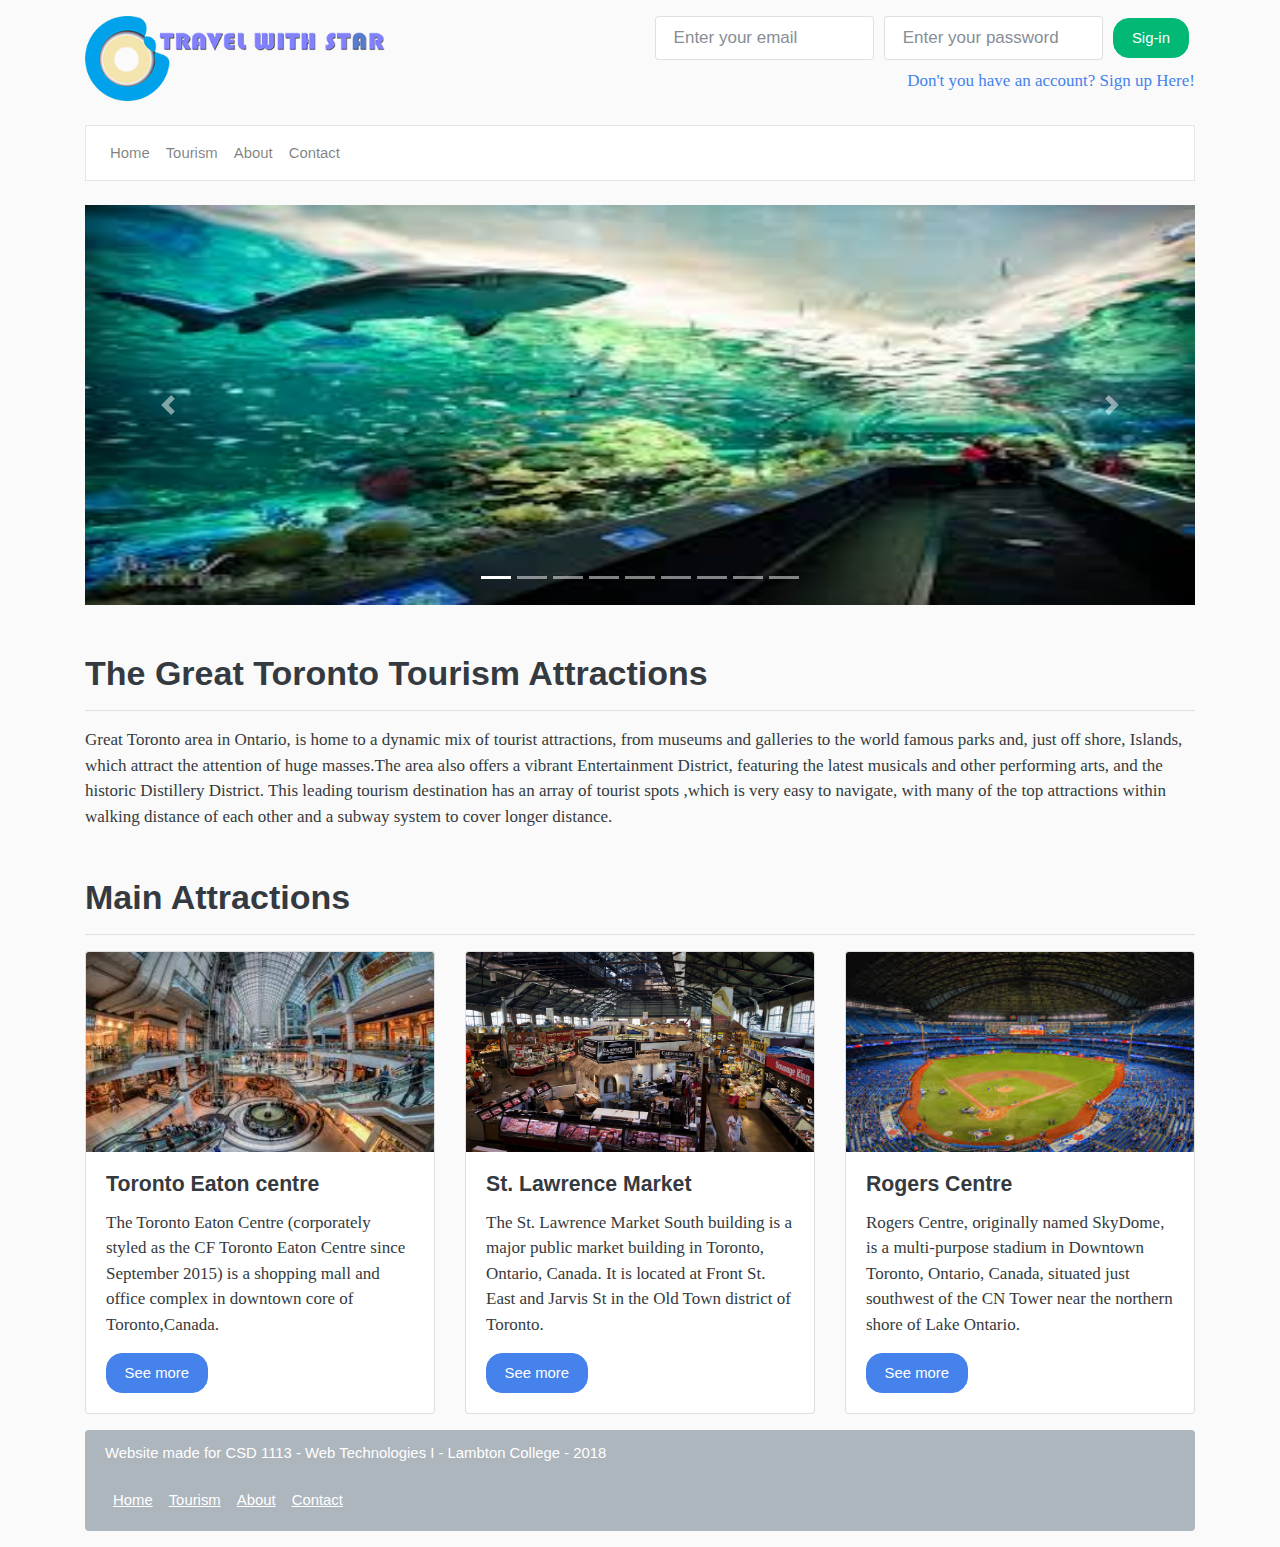
==== commit 52db7bca: "Update index.html" ====
--- a/index.html
+++ b/index.html
@@ -85,7 +85,7 @@
     <hr>
     <div class="card-deck mb-3">
       <div class="card">
-        <img class="card-img-top" src="img/eaton2.jpg", alt="Card image cap" height="200" width="600">
+        <img class="card-img-top" src="img/eaton3.jpg", alt="Card image cap" height="200" width="600">
         <div class="card-body">
           <h5 class="card-title">Toronto Eaton centre</h5>
           <p class="card-text">The Toronto Eaton Centre (corporately styled as the CF Toronto Eaton Centre since September 2015) is a shopping mall and office complex in downtown core of Toronto,Canada.</p>
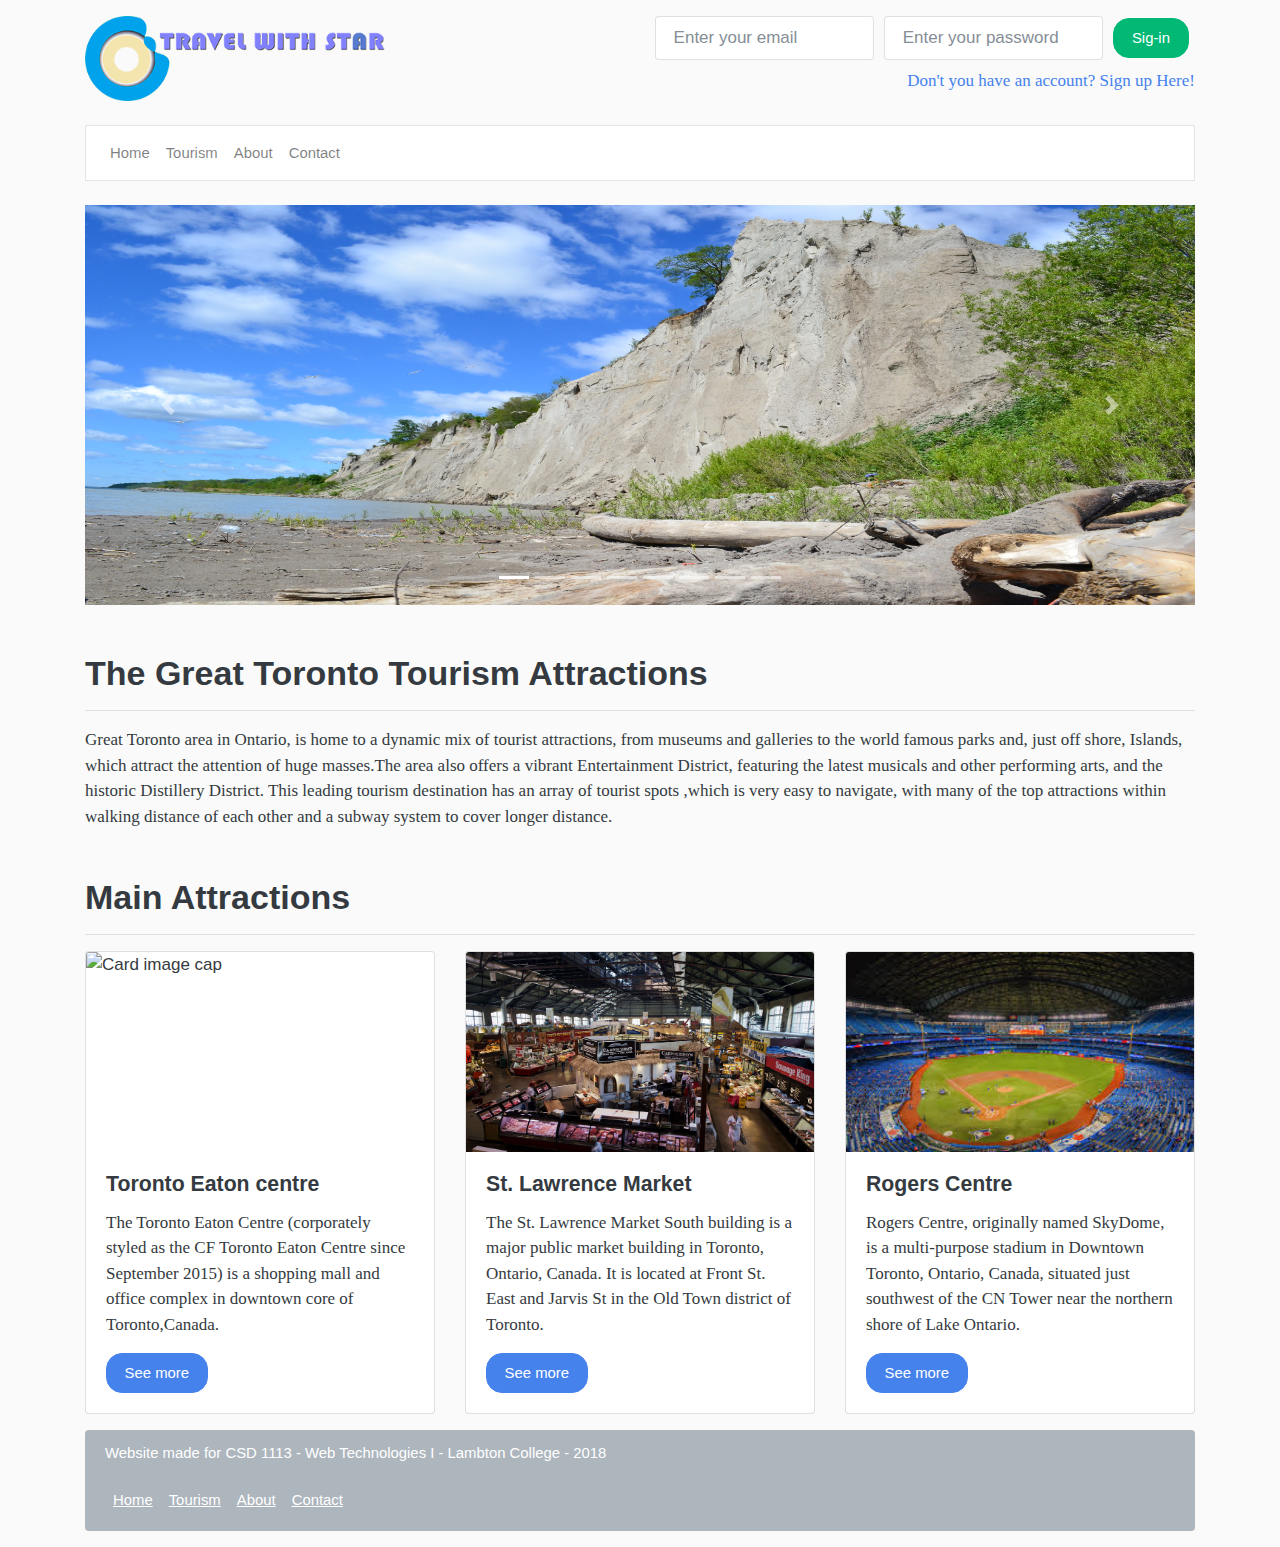
==== commit 697a6a5a: "Update index.html" ====
--- a/index.html
+++ b/index.html
@@ -29,11 +29,10 @@
         <li data-target="#carouselExampleIndicators" data-slide-to="5"></li>
         <li data-target="#carouselExampleIndicators" data-slide-to="6"></li>
         <li data-target="#carouselExampleIndicators" data-slide-to="7"></li>
-        <li data-target="#carouselExampleIndicators" data-slide-to="8"></li>
       </ol>
       <div class="carousel-inner">
         <div class="carousel-item active">
-          <img class="d-block w-100" src="img/index/aqua.png" alt="aqua" height="400" width="200">
+          <img class="d-block w-100" src="img/index/bluff.jpg" alt="House" height="400" width="200">
         </div>
         <div class="carousel-item">
           <img class="d-block w-100" src="img/index/Zoo.png" alt="Zoo" height="400" width="200">
@@ -56,11 +55,8 @@
         <div class="carousel-item">
           <img class="d-block w-100" src="img/index/torontozoo.jpg" alt="House" height="400" width="200">
         </div>
-        <div class="carousel-item">
-          <img class="d-block w-100" src="img/index/bluff.jpg" alt="House" height="400" width="200">
-        </div>
-
-      </div>
+       
+   </div>
       <a class="carousel-control-prev" href="#carouselExampleIndicators" role="button" data-slide="prev">
         <span class="carousel-control-prev-icon" aria-hidden="true"></span>
         <span class="sr-only">Previous</span>
@@ -85,7 +81,7 @@
     <hr>
     <div class="card-deck mb-3">
       <div class="card">
-        <img class="card-img-top" src="img/eaton3.jpg", alt="Card image cap" height="200" width="600">
+        <img class="card-img-top" src="img/eaton4.jpg", alt="Card image cap" height="200" width="600">
         <div class="card-body">
           <h5 class="card-title">Toronto Eaton centre</h5>
           <p class="card-text">The Toronto Eaton Centre (corporately styled as the CF Toronto Eaton Centre since September 2015) is a shopping mall and office complex in downtown core of Toronto,Canada.</p>
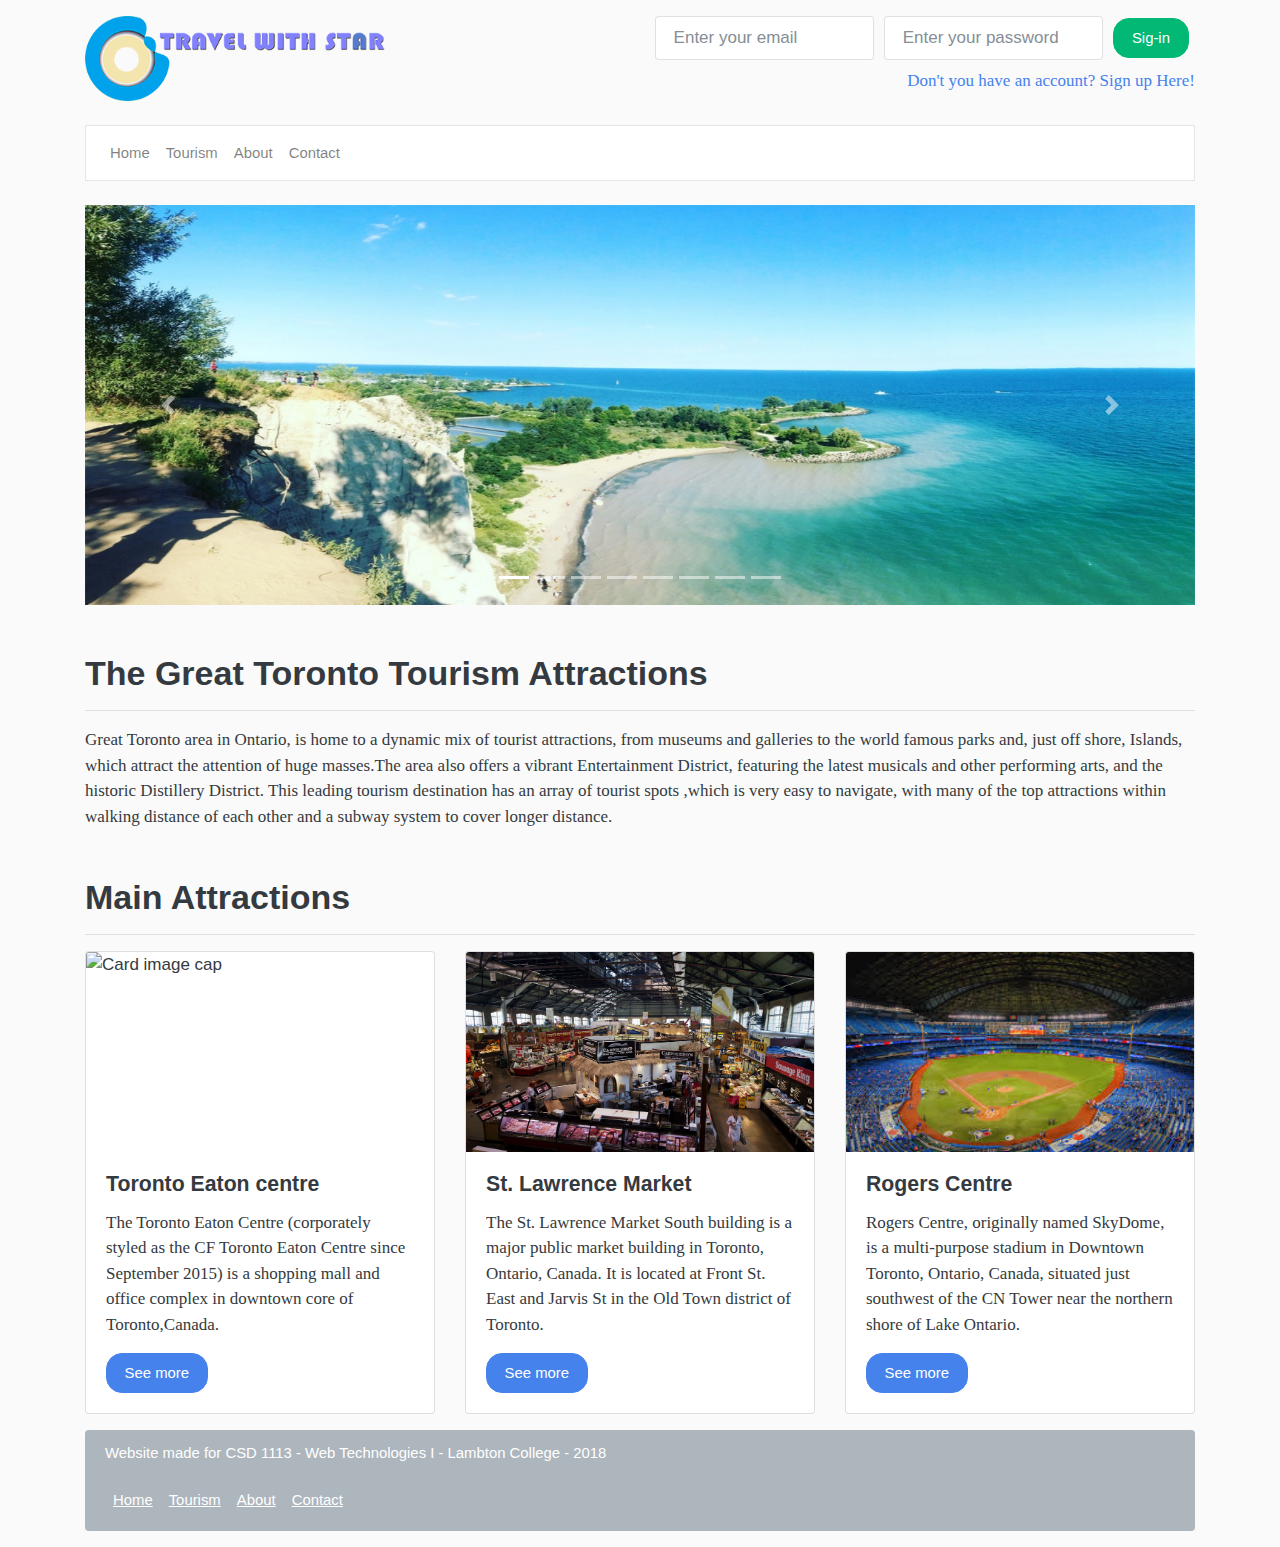
==== commit ed6c5471: "Update index.html" ====
--- a/index.html
+++ b/index.html
@@ -32,7 +32,7 @@
       </ol>
       <div class="carousel-inner">
         <div class="carousel-item active">
-          <img class="d-block w-100" src="img/index/bluff.jpg" alt="House" height="400" width="200">
+          <img class="d-block w-100" src="img/index/beauty_of_nature.jpg" alt="House" height="400" width="200">
         </div>
         <div class="carousel-item">
           <img class="d-block w-100" src="img/index/Zoo.png" alt="Zoo" height="400" width="200">
@@ -50,7 +50,7 @@
           <img class="d-block w-100" src="img/index/casa_loma.jpg" alt="House" height="400" width="200">
         </div>
         <div class="carousel-item">
-          <img class="d-block w-100" src="img/index/beauty_of_nature.jpg" alt="House" height="400" width="200">
+          <img class="d-block w-100" src="img/index/bluff.jpg" alt="House" height="400" width="200">
         </div>
         <div class="carousel-item">
           <img class="d-block w-100" src="img/index/torontozoo.jpg" alt="House" height="400" width="200">
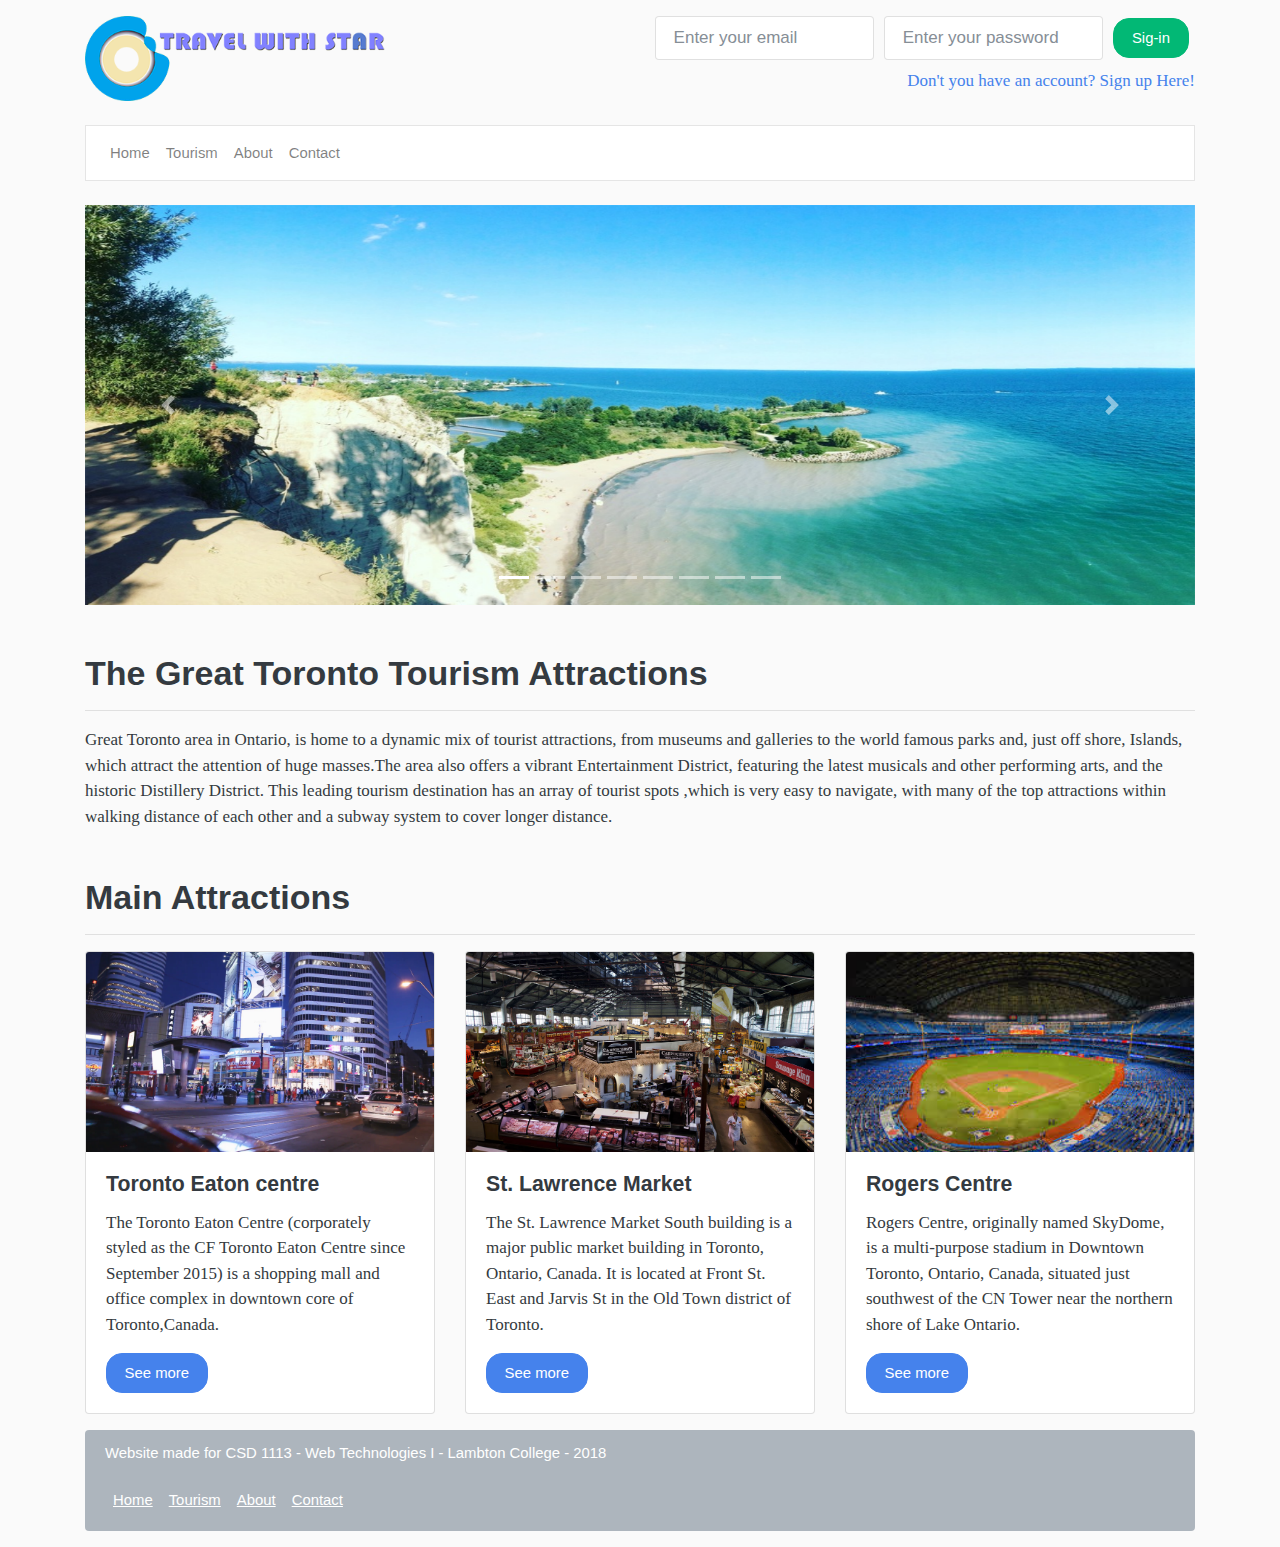
==== commit a0713dcd: "Update index.html" ====
--- a/index.html
+++ b/index.html
@@ -81,7 +81,7 @@
     <hr>
     <div class="card-deck mb-3">
       <div class="card">
-        <img class="card-img-top" src="img/eaton4.jpg", alt="Card image cap" height="200" width="600">
+        <img class="card-img-top" src="img/eaton4.png", alt="Card image cap" height="200" width="600">
         <div class="card-body">
           <h5 class="card-title">Toronto Eaton centre</h5>
           <p class="card-text">The Toronto Eaton Centre (corporately styled as the CF Toronto Eaton Centre since September 2015) is a shopping mall and office complex in downtown core of Toronto,Canada.</p>
